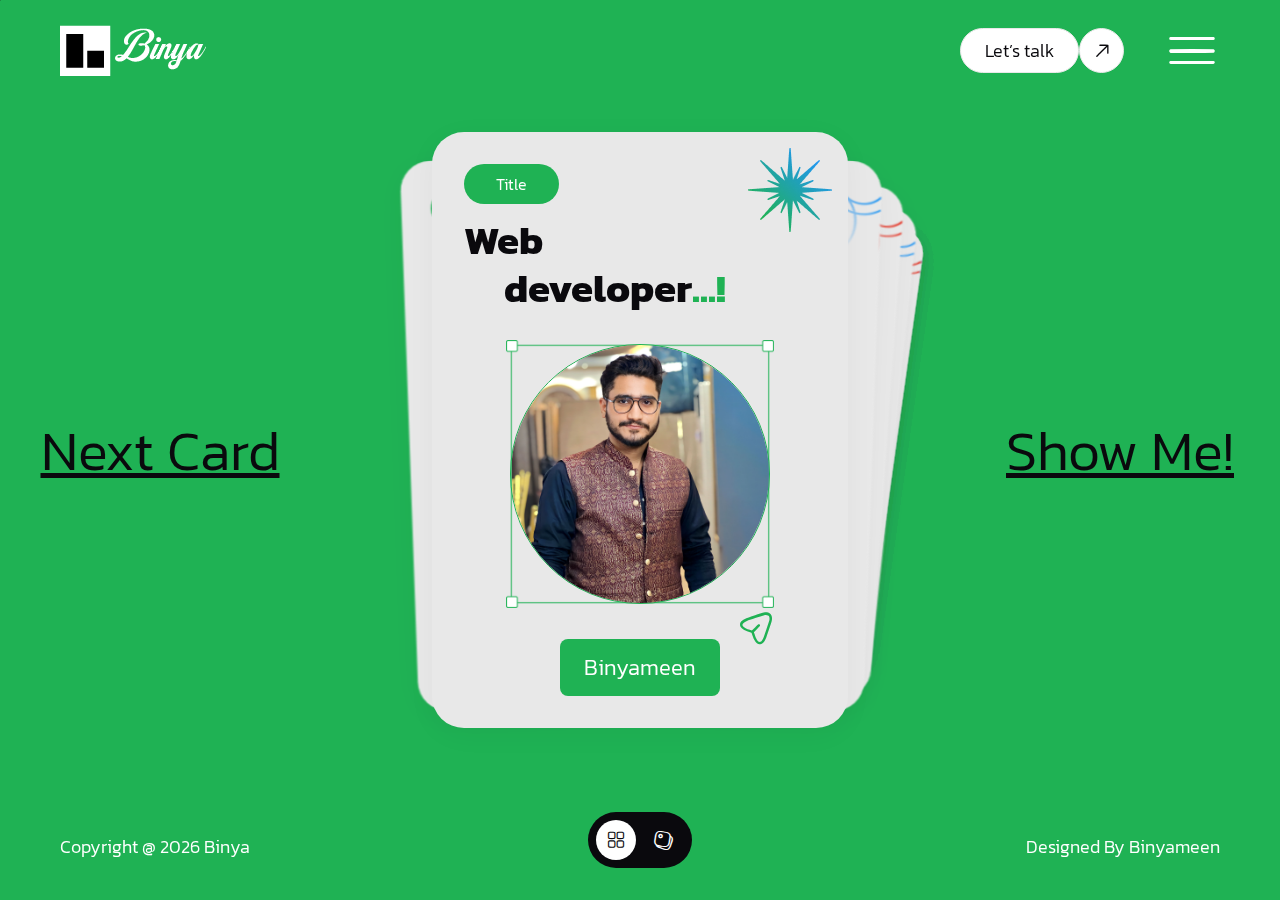
==== index.html @ 3b188447 "first commit" ====
<!DOCTYPE html>
<html lang="en">
  <!-- Mirrored from softivuspro.com/Binya/ by HTTrack Website Copier/3.x [XR&CO'2014], Mon, 11 Mar 2024 15:52:39 GMT -->
  <head>
    <!-- required meta -->
    <meta charset="UTF-8" />
    <meta http-equiv="X-UA-Compatible" content="IE=edge" />
    <meta name="viewport" content="width=device-width, initial-scale=1.0" />
    <!-- #keywords -->
    <meta name="keywords" content="boot, Bootstrap, Portfolio HTML Template" />
    <!-- #description -->
    <meta name="description" content="Portfolio HTML Template" />
    <!-- #title -->
    <title>Binya - Portfolio HTML Template</title>
    <!-- #favicon -->
    <link
      rel="shortcut icon"
      href="assets/images/fav.png"
      type="image/x-icon"
    />
    <!-- ==== css dependencies start ==== -->
    <link rel="stylesheet" href="assets/css/style.min.css" />
  </head>

  <body>
    <!-- start preloader -->
    <div id="preloader">
      <div id="loader"></div>
    </div>
    <!-- end preloader -->

    <!-- Start Custom Cursor -->
    <div class="mouse-follower">
      <span class="cursor-outline"></span>
      <span class="cursor-dot"></span>
    </div>
    <!-- End Custom Cursor -->

    <!-- header-section start -->
    <header class="header-section desktop-menu">
      <div class="container-fluid">
        <div class="main-navbar">
          <nav class="navbar-custom">
            <div
              class="d-flex nav-wrapper align-items-center justify-content-between px-3 px-md-8 px-lg-12 py-2 py-lg-4"
            >
              <div class="logo-area d-center">
                <a
                  href="index-2.html"
                  aria-label="logo"
                  class="logo-area cus-z2"
                >
                  <img src="assets/images/fav.png" alt="logo" />
                  <img src="assets/images/logo.png" alt="logo" />
                </a>
              </div>
              <div class="right-area d-flex align-items-center gap-2 gap-md-4">
                <div class="btn-area d-none d-sm-block cus-z2 px-4 px-lg-6">
                  <a
                    href="#"
                    aria-label="Contact"
                    class="collapse-nodes contact-us-btn move-btn fill talk d-center justify-content-end"
                  >
                    <span
                      class="one cus-border border b-ninth rounded-5 py-2 px-4 px-lg-6"
                      >Let’s talk</span
                    >
                    <span
                      class="two cus-border border b-ninth rounded-5 d-center"
                    >
                      <i
                        class="iconsax transition fs-five d-center"
                        data-icon-name="arrow-right"
                      ></i>
                    </span>
                  </a>
                </div>
                <div class="navbar-toggle-wrapper d-center">
                  <button
                    class="navbar-toggle-btn header-btn d-center gap-3"
                    type="button"
                  >
                    <i
                      class="iconsax transition fs-two d-center n6-color"
                      data-icon-name="hamburger-menu"
                    ></i>
                  </button>
                </div>
              </div>
            </div>
          </nav>
        </div>
      </div>
    </header>
    <!-- header-section end -->

    <!-- sidebar section start-->
    <div class="sidebar-wrapper">
      <div
        class="sidebar-menu header-section cus-border border-bottom border-2"
      >
        <div class="logo-area position-absolute top-0">
          <a href="index-2.html" class="nav-brand d-center gap-2">
            <img src="assets/images/fav.png" alt="fav" />
            <img src="assets/images/logo.png" alt="logo" />
          </a>
        </div>
        <div
          class="navbar-close-wrapper m-6 p-4 d-center before-bg-color position-absolute top-0 end-0"
        >
          <button class="d-center gap-5" type="button">
            <i
              class="iconsax transition fs-two d-center n6-color"
              data-icon-name="x"
            ></i>
          </button>
        </div>
        <div class="container main-navbar">
          <div
            class="row gy-12 gy-xl-0 py-15 align-items-center justify-content-between navbar-custom"
          >
            <div class="col-lg-6">
              <div class="mobile-menu">
                <ul class="custom-nav gap-3 gap-lg-4">
                  <li class="menu-link">
                    <a
                      href="index-2.html"
                      class="slide-vertical fs-two"
                      data-splitting
                      >Home</a
                    >
                  </li>
                  <li class="menu-item position-relative">
                    <button
                      class="position-relative pe-5 cus-z1 slide-vertical fs-two"
                      data-splitting
                    >
                      Blog
                    </button>
                    <ul class="sub-menu">
                      <li class="menu-link py-1">
                        <a
                          href="#"
                          class="slide-horizontal collapse-nodes blog-page-btn fs-two"
                          data-splitting
                          >Blog</a
                        >
                      </li>
                      <li class="menu-link py-1">
                        <a
                          href="blog-details.html"
                          class="slide-horizontal fs-two"
                          data-splitting
                          >Blog Details</a
                        >
                      </li>
                    </ul>
                  </li>
                  <li class="menu-item position-relative">
                    <button
                      class="position-relative pe-5 fw_500 cus-z1 slide-vertical fs-two"
                      data-splitting
                    >
                      Pages
                    </button>
                    <ul class="sub-menu">
                      <li class="menu-link">
                        <a
                          href="#"
                          class="slide-vertical collapse-nodes about-page-btn fs-two"
                          data-splitting
                          >About</a
                        >
                      </li>
                      <li class="menu-item py-1">
                        <button
                          class="position-relative pe-5 cus-z1 slide-vertical fs-two"
                          data-splitting
                        >
                          Project
                        </button>
                        <ul class="sub-menu">
                          <li class="menu-link py-1">
                            <a
                              href="#"
                              class="slide-horizontal collapse-nodes project-page-btn fs-two"
                              data-splitting
                              >Project</a
                            >
                          </li>
                          <li class="menu-link py-1">
                            <a
                              href="project-details.html"
                              class="slide-horizontal fs-two"
                              data-splitting
                              >Project details</a
                            >
                          </li>
                        </ul>
                      </li>
                      <li class="menu-item py-1">
                        <button
                          class="position-relative pe-5 cus-z1 slide-vertical fs-two"
                          data-splitting
                        >
                          Services
                        </button>
                        <ul class="sub-menu">
                          <li class="menu-link py-1">
                            <a
                              href="#"
                              class="slide-horizontal collapse-nodes service-page-btn fs-two"
                              data-splitting
                              >Services</a
                            >
                          </li>
                          <li class="menu-link py-1">
                            <a
                              href="services-details.html"
                              class="slide-horizontal fs-two"
                              data-splitting
                              >Services details</a
                            >
                          </li>
                        </ul>
                      </li>
                      <li class="menu-link">
                        <a
                          href="error.html"
                          class="slide-vertical fs-two"
                          data-splitting
                          >Error 404</a
                        >
                      </li>
                    </ul>
                  </li>
                  <li class="menu-link">
                    <a
                      href="#"
                      class="slide-vertical collapse-nodes contact-us-btn fs-two"
                      data-splitting
                      >Contact</a
                    >
                  </li>
                </ul>
              </div>
            </div>
            <div class="col-lg-5">
              <div class="contact-inner">
                <h2 class="mb-3 n6-color">Get In Touch</h2>
                <div class="contact-information d-grid gap-4 gap-md-7">
                  <ul class="copyright d-flex align-items-center gap-8">
                    <li class="d-grid gap-2">
                      <span class="n6-color"
                        >Copyright by
                        <a
                          href="https://themeforest.net/user/pixelaxis/portfolio"
                          ><span class="n6-color">Binyameen</span></a
                        ></span
                      >
                      <span class="fs-six n6-color"
                        ><span class="currentYear n6-color"></span>
                        Edition</span
                      >
                    </li>
                    <li class="d-grid gap-2">
                      <span class="n6-color">LOCAL TIME</span>
                      <span class="fs-six n6-color local-time"></span>
                    </li>
                  </ul>
                  <ul class="d-flex gap-4 social-area">
                    <li>
                      <a
                        href="https://www.facebook.com/muhammed.binyamin.75/"
                        aria-label="Facebook"
                        class="d-center"
                      >
                        <i class="fab fa-facebook-f"></i>
                      </a>
                    </li>
                    <li>
                      <a
                        href="https://www.instagram.com/binya_kamboh/"
                        aria-label="Instagram"
                        class="d-center"
                      >
                        <i class="fab fa-instagram"></i>
                      </a>
                    </li>
                    <li>
                      <a
                        href="https://www.linkedin.com/in/mbinyameen/"
                        aria-label="Linkedin"
                        class="d-center"
                      >
                        <i class="fab fa-linkedin-in"></i>
                      </a>
                    </li>
                    <li>
                      <a
                        href="https://twitter.com/BinyaKamboh"
                        aria-label="Twitter"
                        class="d-center"
                      >
                        <i class="fab fa-twitter"></i>
                      </a>
                    </li>
                  </ul>
                  <div class="btn-area cus-z2">
                    <a
                      href="#"
                      aria-label="Contact"
                      class="collapse-nodes contact-us-btn move-btn fill talk d-center justify-content-start"
                    >
                      <span
                        class="one cus-border border b-ninth rounded-5 py-2 px-4 px-lg-6"
                        >Let’s talk</span
                      >
                      <span
                        class="two cus-border border b-ninth rounded-5 d-center"
                      >
                        <i
                          class="iconsax transition fs-five d-center"
                          data-icon-name="arrow-right"
                        ></i>
                      </span>
                    </a>
                  </div>
                </div>
              </div>
            </div>
          </div>
        </div>
      </div>
    </div>
    <!-- sidebar section end -->

    <!-- Portfolio Section start -->
    <section class="portfolio-section d-center overflow-hidden">
      <div class="container-fluid px-0 singleTab">
        <div class="tabContents">
          <div class="tabItem active">
            <div
              class="main-slide-wrapper d-center flex-column flex-lg-row position-relative overflow-hidden cus-z1"
            >
              <div class="container pt-120 pb-20 mb-20">
                <div
                  class="row gy-8 gy-xl-0 align-items-center justify-content-center"
                >
                  <div
                    class="col-xl-5 col-lg-6 col-md-7 col-sm-9 mt-20 mt-xl-0 change-col position-relative"
                  >
                    <div class="swiper d-center card-slider">
                      <div class="swiper-wrapper">
                        <div class="swiper-slide p1-bg">
                          <div class="single-item d-center">
                            <div class="main-card d-center">
                              <div
                                class="front face box-shadow-p1 d-flex flex-column justify-content-between n7-bg-color rounded-5 p-5 p-lg-8"
                              >
                                <div class="top-area">
                                  <div class="d-center justify-content-between">
                                    <span
                                      class="fs-seven rounded-5 after-bg-color n6-color py-2 px-4 px-lg-8"
                                      >Title</span
                                    >
                                    <div
                                      class="icon-area position-absolute end-0 top-0 m-4 pe-none"
                                    >
                                      <img
                                        src="assets/images/icon/shape-1.png"
                                        class="max-un"
                                        alt="image"
                                      />
                                    </div>
                                  </div>
                                  <h3 class="title-area mt-3 d-grid">
                                    <span>Web</span>
                                    <span class="ps-10"
                                      >developer<span class="p1-color"
                                        >...!</span
                                      ></span
                                    >
                                  </h3>
                                </div>
                                <div
                                  class="profile-img-area text-center rounded-circle mt-4 mt-lg-6 mb-5 mb-lg-7 pe-none"
                                >
                                  <div
                                    class="profile-picture p-1 d-inline-block"
                                  >
                                    <img
                                      src="assets/images/profile-picture.png"
                                      class="max-un rounded-circle cus-border border"
                                      alt="image"
                                    />
                                  </div>
                                </div>
                                <div
                                  class="btn-area text-center position-relative"
                                >
                                  <i
                                    class="iconsax fs-three position-absolute p1-color"
                                    data-icon-name="send-2"
                                  ></i>
                                  <a
                                    href="#"
                                    aria-label="Name"
                                    class="box-style box-second rounded-3 d-center d-inline-flex"
                                  >
                                    <span class="fs-five">Binyameen</span>
                                  </a>
                                </div>
                              </div>
                              <div
                                class="back face n9-bg-color position-relative"
                              >
                                <div
                                  class="main-content py-20 position-relative"
                                >
                                  <button
                                    class="return flip cus-z1 position-absolute n2-bg-color d-center rounded-circle top-0 end-0 m-7"
                                    aria-label="Return Flip"
                                  >
                                    <i
                                      class="fa-solid fa-xmark n6-color fs-six"
                                    ></i>
                                  </button>
                                  <div class="row justify-content-center">
                                    <div class="col-lg-10">
                                      <div
                                        class="row gy-5 pb-120 px-5 align-items-center justify-content-between"
                                      >
                                        <div class="col-md-7">
                                          <h3 class="mb-4 mb-lg-6">
                                            <span class="d-block">Hello,</span>
                                            <span
                                              >I’m Muhammad Binyameen, an
                                              Award-Winning web developer.</span
                                            >
                                          </h3>
                                          <p class="fs-six">
                                            Since I started my career as a
                                            designer almost 4 years ago, I've
                                            worked remotely for agencies,
                                            consulted for start-ups and talented
                                            people to create logo for commercial
                                            use.
                                          </p>
                                        </div>
                                        <div
                                          class="col-md-5 d-center justify-content-center justify-content-lg-end"
                                        >
                                          <div
                                            class="profile-img profile-picture p-1 text-center pe-none"
                                          >
                                            <img
                                              src="assets/images/profile-picture.png"
                                              class="max-un rounded-circle cus-border border"
                                              alt="image"
                                            />
                                          </div>
                                        </div>
                                      </div>
                                      <div
                                        class="row g-5 content-wrapper p-4 p-sm-6 p-lg-10 rounded-5 justify-content-center justify-content-md-between"
                                      >
                                        <div
                                          class="col-xl-8 col-md-7 d-grid gap-5"
                                        >
                                          <div
                                            class="single-area rounded-4 cus-border border bg-style-one p-4 p-lg-6"
                                          >
                                            <h4 class="mb-6 mb-lg-8">
                                              Education...!
                                            </h4>
                                            <div class="row gy-6 gy-lg-0">
                                              <div class="col-lg-6">
                                                <span>2018 - 2020</span>
                                                <h5
                                                  class="mb-1 mt-2 mt-sm-3 fw-mid"
                                                >
                                                  Intermediate in Computer
                                                  science
                                                </h5>
                                                <p>
                                                  Post Graduate college sahiwal
                                                </p>
                                              </div>
                                              <div class="col-lg-6">
                                                <span>2021 - 2025</span>
                                                <h5
                                                  class="mb-1 mt-2 mt-sm-3 fw-mid"
                                                >
                                                  Bachelor Degree in Computer
                                                  science
                                                </h5>
                                                <p>
                                                  COMSATS University Islamabad
                                                </p>
                                              </div>
                                            </div>
                                          </div>
                                          <div
                                            class="row g-3 g-sm-5 content-wrapper rounded-5 justify-content-between"
                                          >
                                            <div class="col-xxl-8">
                                              <div
                                                class="single-area h-100 rounded-4 cus-border border b-third bg-style-three p-4 p-lg-6"
                                              >
                                                <h4 class="mb-4 mb-lg-6">
                                                  My Experience...!
                                                </h4>
                                                <ul
                                                  class="d-grid gap-3 gap-3 gap-lg-5"
                                                >
                                                  <li
                                                    class="d-center flex-wrap justify-content-start"
                                                  >
                                                    <span class="d-center me-1"
                                                      ><i
                                                        class="fa-solid fa-angles-right fs-seven"
                                                      ></i
                                                    ></span>
                                                    <span>2021 // Now</span>
                                                    <span
                                                      class="v-line position-relative f-width d-center px-4"
                                                    ></span>
                                                    <span>UI Designer</span>
                                                    <span
                                                      class="v-line position-relative f-width d-center px-4"
                                                    ></span>
                                                    <span>Apple</span>
                                                  </li>
                                                  <li
                                                    class="d-center flex-wrap justify-content-start"
                                                  >
                                                    <span class="d-center me-1"
                                                      ><i
                                                        class="fa-solid fa-angles-right fs-seven"
                                                      ></i
                                                    ></span>
                                                    <span>2015 // 2020</span>
                                                    <span
                                                      class="v-line position-relative f-width d-center px-4"
                                                    ></span>
                                                    <span>UI Designer</span>
                                                    <span
                                                      class="v-line position-relative f-width d-center px-4"
                                                    ></span>
                                                    <span>Apple</span>
                                                  </li>
                                                  <li
                                                    class="d-center flex-wrap justify-content-start"
                                                  >
                                                    <span class="d-center me-1"
                                                      ><i
                                                        class="fa-solid fa-angles-right fs-seven"
                                                      ></i
                                                    ></span>
                                                    <span>2021 // Now</span>
                                                    <span
                                                      class="v-line position-relative f-width d-center px-4"
                                                    ></span>
                                                    <span>UI Designer</span>
                                                    <span
                                                      class="v-line position-relative f-width d-center px-4"
                                                    ></span>
                                                    <span>Apple</span>
                                                  </li>
                                                </ul>
                                              </div>
                                            </div>
                                            <div class="col-xxl-4">
                                              <div
                                                class="single-area rounded-4 cus-border border b-fourth bg-style-four p-4 p-lg-6"
                                              >
                                                <h4 class="mb-4 mb-lg-6">
                                                  What I do
                                                </h4>
                                                <ul
                                                  class="d-grid gap-3 gap-3 gap-lg-5"
                                                >
                                                  <li
                                                    class="d-center justify-content-start"
                                                  >
                                                    <span class="d-center me-1"
                                                      ><i
                                                        class="iconsax transition fs-seven d-center n2-color"
                                                        data-icon-name="arrow-right-thick-2"
                                                      ></i
                                                    ></span>
                                                    <span>Branding</span>
                                                  </li>
                                                  <li
                                                    class="d-center justify-content-start"
                                                  >
                                                    <span class="d-center me-1"
                                                      ><i
                                                        class="iconsax transition fs-seven d-center n2-color"
                                                        data-icon-name="arrow-right-thick-2"
                                                      ></i
                                                    ></span>
                                                    <span>Illustration</span>
                                                  </li>
                                                  <li
                                                    class="d-center justify-content-start"
                                                  >
                                                    <span class="d-center me-1"
                                                      ><i
                                                        class="iconsax transition fs-seven d-center n2-color"
                                                        data-icon-name="arrow-right-thick-2"
                                                      ></i
                                                    ></span>
                                                    <span>Logo Design</span>
                                                  </li>
                                                  <li
                                                    class="d-center justify-content-start"
                                                  >
                                                    <span class="d-center me-1"
                                                      ><i
                                                        class="iconsax transition fs-seven d-center n2-color"
                                                        data-icon-name="arrow-right-thick-2"
                                                      ></i
                                                    ></span>
                                                    <span>Typography</span>
                                                  </li>
                                                </ul>
                                              </div>
                                            </div>
                                          </div>
                                          <div
                                            class="single-area overflow-hidden rounded-4 cus-border border bg-style-one p-4 p-lg-6"
                                          >
                                            <h4 class="mb-6 mb-lg-8">
                                              Skills & Tools...!
                                            </h4>
                                            <div
                                              class="col-sm-12 d-grid gap-3 gap-lg-4 payment-method"
                                            >
                                              <div class="position-relative">
                                                <div
                                                  class="items-wrapper position-absolute d-flex gap-4"
                                                >
                                                  <div
                                                    class="single-item d-center py-2 px-3 px-lg-4"
                                                  >
                                                    <span
                                                      class="fs-seven text-nowrap"
                                                      >UI Design</span
                                                    >
                                                  </div>
                                                  <div
                                                    class="single-item d-center py-2 px-3 px-lg-4"
                                                  >
                                                    <span
                                                      class="fs-seven text-nowrap"
                                                      >web Design</span
                                                    >
                                                  </div>
                                                  <div
                                                    class="single-item d-center py-2 px-3 px-lg-4"
                                                  >
                                                    <span
                                                      class="fs-seven text-nowrap"
                                                      >Workshops</span
                                                    >
                                                  </div>
                                                  <div
                                                    class="single-item d-center py-2 px-3 px-lg-4"
                                                  >
                                                    <span
                                                      class="fs-seven text-nowrap"
                                                      >Design Sprient</span
                                                    >
                                                  </div>
                                                  <div
                                                    class="single-item d-center py-2 px-3 px-lg-4"
                                                  >
                                                    <span
                                                      class="fs-seven text-nowrap"
                                                      >Design Sprient</span
                                                    >
                                                  </div>
                                                  <div
                                                    class="single-item d-center py-2 px-3 px-lg-4"
                                                  >
                                                    <span
                                                      class="fs-seven text-nowrap"
                                                      >Design</span
                                                    >
                                                  </div>
                                                  <div
                                                    class="single-item d-center py-2 px-3 px-lg-4"
                                                  >
                                                    <span
                                                      class="fs-seven text-nowrap"
                                                      >UI Design</span
                                                    >
                                                  </div>
                                                  <div
                                                    class="single-item d-center py-2 px-3 px-lg-4"
                                                  >
                                                    <span
                                                      class="fs-seven text-nowrap"
                                                      >web Design</span
                                                    >
                                                  </div>
                                                  <div
                                                    class="single-item d-center py-2 px-3 px-lg-4"
                                                  >
                                                    <span
                                                      class="fs-seven text-nowrap"
                                                      >Workshops</span
                                                    >
                                                  </div>
                                                  <div
                                                    class="single-item d-center py-2 px-3 px-lg-4"
                                                  >
                                                    <span
                                                      class="fs-seven text-nowrap"
                                                      >Design Sprient</span
                                                    >
                                                  </div>
                                                  <div
                                                    class="single-item d-center py-2 px-3 px-lg-4"
                                                  >
                                                    <span
                                                      class="fs-seven text-nowrap"
                                                      >Design Sprient</span
                                                    >
                                                  </div>
                                                  <div
                                                    class="single-item d-center py-2 px-3 px-lg-4"
                                                  >
                                                    <span
                                                      class="fs-seven text-nowrap"
                                                      >Design</span
                                                    >
                                                  </div>
                                                </div>
                                              </div>
                                              <div
                                                class="position-relative mb-15 mt-10"
                                              >
                                                <div
                                                  class="items-wrapper second position-absolute d-flex gap-4"
                                                >
                                                  <div
                                                    class="single-item cus-border border b-fifth d-center"
                                                  >
                                                    <div
                                                      class="img-area d-center"
                                                    >
                                                      <img
                                                        src="assets/images/icon/photoshop.png"
                                                        alt="Image"
                                                      />
                                                    </div>
                                                  </div>
                                                  <div
                                                    class="single-item cus-border border b-fifth d-center"
                                                  >
                                                    <div
                                                      class="img-area d-center"
                                                    >
                                                      <img
                                                        src="assets/images/icon/illustrator.png"
                                                        alt="Image"
                                                      />
                                                    </div>
                                                  </div>
                                                  <div
                                                    class="single-item cus-border border b-fifth d-center"
                                                  >
                                                    <div
                                                      class="img-area d-center"
                                                    >
                                                      <img
                                                        src="assets/images/icon/xd.png"
                                                        alt="Image"
                                                      />
                                                    </div>
                                                  </div>
                                                  <div
                                                    class="single-item cus-border border b-fifth d-center"
                                                  >
                                                    <div
                                                      class="img-area d-center"
                                                    >
                                                      <img
                                                        src="assets/images/icon/figma.png"
                                                        alt="Image"
                                                      />
                                                    </div>
                                                  </div>
                                                  <div
                                                    class="single-item cus-border border b-fifth d-center"
                                                  >
                                                    <div
                                                      class="img-area d-center"
                                                    >
                                                      <img
                                                        src="assets/images/icon/framer.png"
                                                        alt="Image"
                                                      />
                                                    </div>
                                                  </div>
                                                  <div
                                                    class="single-item cus-border border b-fifth d-center"
                                                  >
                                                    <div
                                                      class="img-area d-center"
                                                    >
                                                      <img
                                                        src="assets/images/icon/webflow.png"
                                                        alt="Image"
                                                      />
                                                    </div>
                                                  </div>
                                                  <div
                                                    class="single-item cus-border border b-fifth d-center"
                                                  >
                                                    <div
                                                      class="img-area d-center"
                                                    >
                                                      <img
                                                        src="assets/images/icon/notion.png"
                                                        alt="Image"
                                                      />
                                                    </div>
                                                  </div>
                                                  <div
                                                    class="single-item cus-border border b-fifth d-center"
                                                  >
                                                    <div
                                                      class="img-area d-center"
                                                    >
                                                      <img
                                                        src="assets/images/icon/photoshop.png"
                                                        alt="Image"
                                                      />
                                                    </div>
                                                  </div>
                                                  <div
                                                    class="single-item cus-border border b-fifth d-center"
                                                  >
                                                    <div
                                                      class="img-area d-center"
                                                    >
                                                      <img
                                                        src="assets/images/icon/illustrator.png"
                                                        alt="Image"
                                                      />
                                                    </div>
                                                  </div>
                                                  <div
                                                    class="single-item cus-border border b-fifth d-center"
                                                  >
                                                    <div
                                                      class="img-area d-center"
                                                    >
                                                      <img
                                                        src="assets/images/icon/xd.png"
                                                        alt="Image"
                                                      />
                                                    </div>
                                                  </div>
                                                  <div
                                                    class="single-item cus-border border b-fifth d-center"
                                                  >
                                                    <div
                                                      class="img-area d-center"
                                                    >
                                                      <img
                                                        src="assets/images/icon/figma.png"
                                                        alt="Image"
                                                      />
                                                    </div>
                                                  </div>
                                                  <div
                                                    class="single-item cus-border border b-fifth d-center"
                                                  >
                                                    <div
                                                      class="img-area d-center"
                                                    >
                                                      <img
                                                        src="assets/images/icon/framer.png"
                                                        alt="Image"
                                                      />
                                                    </div>
                                                  </div>
                                                  <div
                                                    class="single-item cus-border border b-fifth d-center"
                                                  >
                                                    <div
                                                      class="img-area d-center"
                                                    >
                                                      <img
                                                        src="assets/images/icon/webflow.png"
                                                        alt="Image"
                                                      />
                                                    </div>
                                                  </div>
                                                  <div
                                                    class="single-item cus-border border b-fifth d-center"
                                                  >
                                                    <div
                                                      class="img-area d-center"
                                                    >
                                                      <img
                                                        src="assets/images/icon/notion.png"
                                                        alt="Image"
                                                      />
                                                    </div>
                                                  </div>
                                                </div>
                                              </div>
                                              <div
                                                class="position-relative mb-12"
                                              >
                                                <div
                                                  class="items-wrapper position-absolute d-flex gap-4"
                                                >
                                                  <div
                                                    class="single-item d-center py-2 px-3 px-lg-4"
                                                  >
                                                    <span
                                                      class="fs-seven text-nowrap"
                                                      >User Testing</span
                                                    >
                                                  </div>
                                                  <div
                                                    class="single-item d-center py-2 px-3 px-lg-4"
                                                  >
                                                    <span
                                                      class="fs-seven text-nowrap"
                                                      >Usability Testing</span
                                                    >
                                                  </div>
                                                  <div
                                                    class="single-item d-center py-2 px-3 px-lg-4"
                                                  >
                                                    <span
                                                      class="fs-seven text-nowrap"
                                                      >Leadership</span
                                                    >
                                                  </div>
                                                  <div
                                                    class="single-item d-center py-2 px-3 px-lg-4"
                                                  >
                                                    <span
                                                      class="fs-seven text-nowrap"
                                                      >Coding</span
                                                    >
                                                  </div>
                                                  <div
                                                    class="single-item d-center py-2 px-3 px-lg-4"
                                                  >
                                                    <span
                                                      class="fs-seven text-nowrap"
                                                      >Web Design</span
                                                    >
                                                  </div>
                                                  <div
                                                    class="single-item d-center py-2 px-3 px-lg-4"
                                                  >
                                                    <span
                                                      class="fs-seven text-nowrap"
                                                      >UX Research</span
                                                    >
                                                  </div>
                                                  <div
                                                    class="single-item d-center py-2 px-3 px-lg-4"
                                                  >
                                                    <span
                                                      class="fs-seven text-nowrap"
                                                      >User Testing</span
                                                    >
                                                  </div>
                                                  <div
                                                    class="single-item d-center py-2 px-3 px-lg-4"
                                                  >
                                                    <span
                                                      class="fs-seven text-nowrap"
                                                      >Usability Testing</span
                                                    >
                                                  </div>
                                                  <div
                                                    class="single-item d-center py-2 px-3 px-lg-4"
                                                  >
                                                    <span
                                                      class="fs-seven text-nowrap"
                                                      >Leadership</span
                                                    >
                                                  </div>
                                                  <div
                                                    class="single-item d-center py-2 px-3 px-lg-4"
                                                  >
                                                    <span
                                                      class="fs-seven text-nowrap"
                                                      >Coding</span
                                                    >
                                                  </div>
                                                  <div
                                                    class="single-item d-center py-2 px-3 px-lg-4"
                                                  >
                                                    <span
                                                      class="fs-seven text-nowrap"
                                                      >Web Design</span
                                                    >
                                                  </div>
                                                  <div
                                                    class="single-item d-center py-2 px-3 px-lg-4"
                                                  >
                                                    <span
                                                      class="fs-seven text-nowrap"
                                                      >UX Research</span
                                                    >
                                                  </div>
                                                </div>
                                              </div>
                                            </div>
                                          </div>
                                        </div>
                                        <div
                                          class="col-xl-4 col-md-5 col-sm-8 d-grid gap-5"
                                        >
                                          <div
                                            class="single-area d-center flex-column position-relative rounded-4 cus-border border b-second bg-style-two p-4 p-lg-6 text-center"
                                          >
                                            <div
                                              class="icon-areas position-absolute end-0 top-0 pe-none"
                                            >
                                              <img
                                                src="assets/images/icon/shape-3.png"
                                                class="max-un"
                                                alt="image"
                                              />
                                            </div>
                                            <div class="counters d-inline-flex">
                                              <span
                                                class="odometer display-three mb-3"
                                                data-odometer-final="04"
                                                >0</span
                                              >
                                            </div>
                                            <p>YEARS EXPERIENCE</p>
                                          </div>
                                          <div
                                            class="single-area d-center flex-column position-relative rounded-4 cus-border border b-sixth bg-style-five p-4 p-lg-6 text-center"
                                          >
                                            <div
                                              class="icon-areas position-absolute end-0 top-0 pe-none"
                                            >
                                              <img
                                                src="assets/images/icon/shape-4.png"
                                                class="max-un"
                                                alt="image"
                                              />
                                            </div>
                                            <div class="counters d-inline-flex">
                                              <span class="display-three symbol"
                                                >+</span
                                              >
                                              <span
                                                class="odometer display-three mb-3"
                                                data-odometer-final="225"
                                                >0</span
                                              >
                                            </div>
                                            <p>TOTAL PROJECTS</p>
                                          </div>
                                          <div
                                            class="single-area d-center flex-column position-relative rounded-4 cus-border border b-third bg-style-three p-4 p-lg-6 text-center"
                                          >
                                            <div
                                              class="icon-areas position-absolute end-0 top-0 pe-none"
                                            >
                                              <img
                                                src="assets/images/icon/shape-3.png"
                                                class="max-un"
                                                alt="image"
                                              />
                                            </div>
                                            <div class="counters d-inline-flex">
                                              <span class="display-three symbol"
                                                >+</span
                                              >
                                              <span
                                                class="odometer display-three mb-3"
                                                data-odometer-final="90"
                                                >0</span
                                              >
                                            </div>
                                            <p>CLIENT’S WORLDWIDE</p>
                                          </div>
                                          <div
                                            class="single-area d-center flex-column position-relative rounded-4 cus-border border b-fourth bg-style-four p-4 p-lg-6 text-center"
                                          >
                                            <div
                                              class="btn-area text-center w-100 d-center gap-4 justify-content-between"
                                            >
                                              <span class="fs-five"
                                                >GET IN TOUCH</span
                                              >
                                              <a
                                                href="#"
                                                aria-label="Arrow Icon"
                                                class="collapse-nodes contact-us-btn cmn-btn second transition d-center justify-content-end"
                                              >
                                                <span
                                                  class="icon-btn transition position-relative d-center"
                                                >
                                                  <i
                                                    class="iconsax transition fs-four d-center n2-color"
                                                    data-icon-name="arrow-right"
                                                  ></i>
                                                </span>
                                              </a>
                                            </div>
                                          </div>
                                        </div>
                                      </div>
                                    </div>
                                  </div>
                                </div>
                              </div>
                            </div>
                          </div>
                        </div>
                        <div class="swiper-slide s4-bg">
                          <div class="single-item d-center">
                            <div class="main-card d-center">
                              <div
                                class="front face box-shadow-p1 about-page d-flex flex-column justify-content-between n7-bg-color rounded-5 p-5 p-lg-8"
                              >
                                <div class="top-area">
                                  <div class="d-center justify-content-between">
                                    <span
                                      class="fs-seven rounded-5 after-bg-color n6-color py-2 px-4 px-lg-8"
                                      >Credentials</span
                                    >
                                    <div
                                      class="icon-areas position-absolute end-0 top-0 pe-none"
                                    >
                                      <img
                                        src="assets/images/icon/shape-2.png"
                                        class="max-un"
                                        alt="image"
                                      />
                                    </div>
                                  </div>
                                  <h3 class="title-area mt-3 d-grid">
                                    <span>More</span>
                                    <span class="ps-10"
                                      >About Me<span class="s4-color"
                                        >...!</span
                                      ></span
                                    >
                                  </h3>
                                </div>
                                <div
                                  class="illus-area illus-1 position-relative d-center text-center py-4 rounded-circle pe-none"
                                >
                                  <div class="illus-wrapper d-center">
                                    <img
                                      src="assets/images/illus-1.png"
                                      class="cus-z1"
                                      alt="image"
                                    />
                                  </div>
                                  <span
                                    class="ani-one cus-z1 position-absolute bottom-0 end-50"
                                  ></span>
                                  <span
                                    class="ani-two cus-z-1 top-0 position-absolute"
                                  ></span>
                                  <span
                                    class="ani-three cus-z1 position-absolute"
                                  ></span>
                                  <div
                                    class="profile-img-area profile-picture p-1 second cus-z1 position-absolute pe-none"
                                  >
                                    <img
                                      src="assets/images/profile-picture.png"
                                      class="max-un rounded-circle mb-7"
                                      alt="image"
                                    />
                                  </div>
                                </div>
                                <div
                                  class="btn-area text-center d-center justify-content-between"
                                >
                                  <span class="fs-five">Biography</span>
                                  <a
                                    href="#"
                                    aria-label="Icon Arrow"
                                    class="cmn-btn transition d-center justify-content-end"
                                  >
                                    <span
                                      class="icon-btn transition position-relative d-center"
                                    >
                                      <i
                                        class="iconsax transition fs-four d-center n2-color"
                                        data-icon-name="arrow-right"
                                      ></i>
                                    </span>
                                  </a>
                                </div>
                              </div>
                              <div
                                class="back face n9-bg-color position-relative"
                              >
                                <div
                                  class="main-content py-20 position-relative"
                                >
                                  <button
                                    class="return flip cus-z1 position-absolute n2-bg-color d-center rounded-circle top-0 end-0 m-7"
                                    aria-label="Return Flip"
                                  >
                                    <i
                                      class="fa-solid fa-xmark n6-color fs-six"
                                    ></i>
                                  </button>
                                  <div class="row justify-content-center">
                                    <div class="col-lg-10">
                                      <div
                                        class="row gy-5 pb-120 px-5 align-items-center justify-content-between"
                                      >
                                        <div class="col-md-7">
                                          <h3 class="mb-4 mb-lg-6">
                                            <span class="d-block">Hello,</span>
                                            <span
                                              >I’m Muhammad Binyameen, an
                                              Award-Winning web developer.</span
                                            >
                                          </h3>
                                          <p class="fs-six">
                                            Since I started my career as a
                                            designer almost 12 years ago, I've
                                            worked remotely for agencies,
                                            consulted for start-ups and talented
                                            people to create digital products
                                            for commercial and consumer use.
                                          </p>
                                        </div>
                                        <div
                                          class="col-md-5 d-center justify-content-center justify-content-lg-end"
                                        >
                                          <div class="">
                                            <img
                                              src="assets/images/profile-picture.png"
                                              class="max-un rounded-circle cus-border border"
                                              alt="image"
                                            />
                                          </div>
                                        </div>
                                      </div>
                                      <div
                                        class="row g-5 content-wrapper p-4 p-sm-6 p-lg-10 rounded-5 justify-content-center justify-content-md-between"
                                      >
                                        <div
                                          class="col-xl-8 col-md-7 d-grid gap-5"
                                        >
                                          <div
                                            class="single-area rounded-4 cus-border border bg-style-one p-4 p-lg-6"
                                          >
                                            <h4 class="mb-6 mb-lg-8">
                                              Education...!
                                            </h4>
                                            <div class="row gy-6 gy-lg-0">
                                              <div class="col-lg-6">
                                                <span>2018 - 2020</span>
                                                <h5
                                                  class="mb-1 mt-2 mt-sm-3 fw-mid"
                                                >
                                                  Bachelor Degree in Arts
                                                </h5>
                                                <p>University of California</p>
                                              </div>
                                              <div class="col-lg-6">
                                                <span>2021 - 2025</span>
                                                <h5
                                                  class="mb-1 mt-2 mt-sm-3 fw-mid"
                                                >
                                                  Master Degree in Designing
                                                </h5>
                                                <p>University of California</p>
                                              </div>
                                            </div>
                                          </div>
                                          <div
                                            class="row g-3 g-sm-5 content-wrapper rounded-5 justify-content-between"
                                          >
                                            <div class="col-xxl-8">
                                              <div
                                                class="single-area h-100 rounded-4 cus-border border b-third bg-style-three p-4 p-lg-6"
                                              >
                                                <h4 class="mb-4 mb-lg-6">
                                                  My Experience...!
                                                </h4>
                                                <ul
                                                  class="d-grid gap-3 gap-3 gap-lg-5"
                                                >
                                                  <li
                                                    class="d-center flex-wrap justify-content-start"
                                                  >
                                                    <span class="d-center me-1"
                                                      ><i
                                                        class="fa-solid fa-angles-right fs-seven"
                                                      ></i
                                                    ></span>
                                                    <span>2021 // Now</span>
                                                    <span
                                                      class="v-line position-relative f-width d-center px-4"
                                                    ></span>
                                                    <span>UI Designer</span>
                                                    <span
                                                      class="v-line position-relative f-width d-center px-4"
                                                    ></span>
                                                    <span>Apple</span>
                                                  </li>
                                                  <li
                                                    class="d-center flex-wrap justify-content-start"
                                                  >
                                                    <span class="d-center me-1"
                                                      ><i
                                                        class="fa-solid fa-angles-right fs-seven"
                                                      ></i
                                                    ></span>
                                                    <span>2015 // 2020</span>
                                                    <span
                                                      class="v-line position-relative f-width d-center px-4"
                                                    ></span>
                                                    <span>UI Designer</span>
                                                    <span
                                                      class="v-line position-relative f-width d-center px-4"
                                                    ></span>
                                                    <span>Apple</span>
                                                  </li>
                                                  <li
                                                    class="d-center flex-wrap justify-content-start"
                                                  >
                                                    <span class="d-center me-1"
                                                      ><i
                                                        class="fa-solid fa-angles-right fs-seven"
                                                      ></i
                                                    ></span>
                                                    <span>2021 // Now</span>
                                                    <span
                                                      class="v-line position-relative f-width d-center px-4"
                                                    ></span>
                                                    <span>UI Designer</span>
                                                    <span
                                                      class="v-line position-relative f-width d-center px-4"
                                                    ></span>
                                                    <span>Apple</span>
                                                  </li>
                                                </ul>
                                              </div>
                                            </div>
                                            <div class="col-xxl-4">
                                              <div
                                                class="single-area rounded-4 cus-border border b-fourth bg-style-four p-4 p-lg-6"
                                              >
                                                <h4 class="mb-4 mb-lg-6">
                                                  What I do
                                                </h4>
                                                <ul
                                                  class="d-grid gap-3 gap-3 gap-lg-5"
                                                >
                                                  <li
                                                    class="d-center justify-content-start"
                                                  >
                                                    <span class="d-center me-1"
                                                      ><i
                                                        class="iconsax transition fs-seven d-center n2-color"
                                                        data-icon-name="arrow-right-thick-2"
                                                      ></i
                                                    ></span>
                                                    <span>Branding</span>
                                                  </li>
                                                  <li
                                                    class="d-center justify-content-start"
                                                  >
                                                    <span class="d-center me-1"
                                                      ><i
                                                        class="iconsax transition fs-seven d-center n2-color"
                                                        data-icon-name="arrow-right-thick-2"
                                                      ></i
                                                    ></span>
                                                    <span>Illustration</span>
                                                  </li>
                                                  <li
                                                    class="d-center justify-content-start"
                                                  >
                                                    <span class="d-center me-1"
                                                      ><i
                                                        class="iconsax transition fs-seven d-center n2-color"
                                                        data-icon-name="arrow-right-thick-2"
                                                      ></i
                                                    ></span>
                                                    <span>Logo Design</span>
                                                  </li>
                                                  <li
                                                    class="d-center justify-content-start"
                                                  >
                                                    <span class="d-center me-1"
                                                      ><i
                                                        class="iconsax transition fs-seven d-center n2-color"
                                                        data-icon-name="arrow-right-thick-2"
                                                      ></i
                                                    ></span>
                                                    <span>Typography</span>
                                                  </li>
                                                </ul>
                                              </div>
                                            </div>
                                          </div>
                                          <div
                                            class="single-area overflow-hidden rounded-4 cus-border border bg-style-one p-4 p-lg-6"
                                          >
                                            <h4 class="mb-6 mb-lg-8">
                                              Skills & Tools...!
                                            </h4>
                                            <div
                                              class="col-sm-12 d-grid gap-3 gap-lg-4 payment-method"
                                            >
                                              <div class="position-relative">
                                                <div
                                                  class="items-wrapper position-absolute d-flex gap-4"
                                                >
                                                  <div
                                                    class="single-item d-center py-2 px-3 px-lg-4"
                                                  >
                                                    <span
                                                      class="fs-seven text-nowrap"
                                                      >UI Design</span
                                                    >
                                                  </div>
                                                  <div
                                                    class="single-item d-center py-2 px-3 px-lg-4"
                                                  >
                                                    <span
                                                      class="fs-seven text-nowrap"
                                                      >web Design</span
                                                    >
                                                  </div>
                                                  <div
                                                    class="single-item d-center py-2 px-3 px-lg-4"
                                                  >
                                                    <span
                                                      class="fs-seven text-nowrap"
                                                      >Workshops</span
                                                    >
                                                  </div>
                                                  <div
                                                    class="single-item d-center py-2 px-3 px-lg-4"
                                                  >
                                                    <span
                                                      class="fs-seven text-nowrap"
                                                      >Design Sprient</span
                                                    >
                                                  </div>
                                                  <div
                                                    class="single-item d-center py-2 px-3 px-lg-4"
                                                  >
                                                    <span
                                                      class="fs-seven text-nowrap"
                                                      >Design Sprient</span
                                                    >
                                                  </div>
                                                  <div
                                                    class="single-item d-center py-2 px-3 px-lg-4"
                                                  >
                                                    <span
                                                      class="fs-seven text-nowrap"
                                                      >Design</span
                                                    >
                                                  </div>
                                                  <div
                                                    class="single-item d-center py-2 px-3 px-lg-4"
                                                  >
                                                    <span
                                                      class="fs-seven text-nowrap"
                                                      >UI Design</span
                                                    >
                                                  </div>
                                                  <div
                                                    class="single-item d-center py-2 px-3 px-lg-4"
                                                  >
                                                    <span
                                                      class="fs-seven text-nowrap"
                                                      >web Design</span
                                                    >
                                                  </div>
                                                  <div
                                                    class="single-item d-center py-2 px-3 px-lg-4"
                                                  >
                                                    <span
                                                      class="fs-seven text-nowrap"
                                                      >Workshops</span
                                                    >
                                                  </div>
                                                  <div
                                                    class="single-item d-center py-2 px-3 px-lg-4"
                                                  >
                                                    <span
                                                      class="fs-seven text-nowrap"
                                                      >Design Sprient</span
                                                    >
                                                  </div>
                                                  <div
                                                    class="single-item d-center py-2 px-3 px-lg-4"
                                                  >
                                                    <span
                                                      class="fs-seven text-nowrap"
                                                      >Design Sprient</span
                                                    >
                                                  </div>
                                                  <div
                                                    class="single-item d-center py-2 px-3 px-lg-4"
                                                  >
                                                    <span
                                                      class="fs-seven text-nowrap"
                                                      >Design</span
                                                    >
                                                  </div>
                                                </div>
                                              </div>
                                              <div
                                                class="position-relative mb-15 mt-10"
                                              >
                                                <div
                                                  class="items-wrapper second position-absolute d-flex gap-4"
                                                >
                                                  <div
                                                    class="single-item cus-border border b-fifth d-center"
                                                  >
                                                    <div
                                                      class="img-area d-center"
                                                    >
                                                      <img
                                                        src="assets/images/icon/photoshop.png"
                                                        alt="Image"
                                                      />
                                                    </div>
                                                  </div>
                                                  <div
                                                    class="single-item cus-border border b-fifth d-center"
                                                  >
                                                    <div
                                                      class="img-area d-center"
                                                    >
                                                      <img
                                                        src="assets/images/icon/illustrator.png"
                                                        alt="Image"
                                                      />
                                                    </div>
                                                  </div>
                                                  <div
                                                    class="single-item cus-border border b-fifth d-center"
                                                  >
                                                    <div
                                                      class="img-area d-center"
                                                    >
                                                      <img
                                                        src="assets/images/icon/xd.png"
                                                        alt="Image"
                                                      />
                                                    </div>
                                                  </div>
                                                  <div
                                                    class="single-item cus-border border b-fifth d-center"
                                                  >
                                                    <div
                                                      class="img-area d-center"
                                                    >
                                                      <img
                                                        src="assets/images/icon/figma.png"
                                                        alt="Image"
                                                      />
                                                    </div>
                                                  </div>
                                                  <div
                                                    class="single-item cus-border border b-fifth d-center"
                                                  >
                                                    <div
                                                      class="img-area d-center"
                                                    >
                                                      <img
                                                        src="assets/images/icon/framer.png"
                                                        alt="Image"
                                                      />
                                                    </div>
                                                  </div>
                                                  <div
                                                    class="single-item cus-border border b-fifth d-center"
                                                  >
                                                    <div
                                                      class="img-area d-center"
                                                    >
                                                      <img
                                                        src="assets/images/icon/webflow.png"
                                                        alt="Image"
                                                      />
                                                    </div>
                                                  </div>
                                                  <div
                                                    class="single-item cus-border border b-fifth d-center"
                                                  >
                                                    <div
                                                      class="img-area d-center"
                                                    >
                                                      <img
                                                        src="assets/images/icon/notion.png"
                                                        alt="Image"
                                                      />
                                                    </div>
                                                  </div>
                                                  <div
                                                    class="single-item cus-border border b-fifth d-center"
                                                  >
                                                    <div
                                                      class="img-area d-center"
                                                    >
                                                      <img
                                                        src="assets/images/icon/photoshop.png"
                                                        alt="Image"
                                                      />
                                                    </div>
                                                  </div>
                                                  <div
                                                    class="single-item cus-border border b-fifth d-center"
                                                  >
                                                    <div
                                                      class="img-area d-center"
                                                    >
                                                      <img
                                                        src="assets/images/icon/illustrator.png"
                                                        alt="Image"
                                                      />
                                                    </div>
                                                  </div>
                                                  <div
                                                    class="single-item cus-border border b-fifth d-center"
                                                  >
                                                    <div
                                                      class="img-area d-center"
                                                    >
                                                      <img
                                                        src="assets/images/icon/xd.png"
                                                        alt="Image"
                                                      />
                                                    </div>
                                                  </div>
                                                  <div
                                                    class="single-item cus-border border b-fifth d-center"
                                                  >
                                                    <div
                                                      class="img-area d-center"
                                                    >
                                                      <img
                                                        src="assets/images/icon/figma.png"
                                                        alt="Image"
                                                      />
                                                    </div>
                                                  </div>
                                                  <div
                                                    class="single-item cus-border border b-fifth d-center"
                                                  >
                                                    <div
                                                      class="img-area d-center"
                                                    >
                                                      <img
                                                        src="assets/images/icon/framer.png"
                                                        alt="Image"
                                                      />
                                                    </div>
                                                  </div>
                                                  <div
                                                    class="single-item cus-border border b-fifth d-center"
                                                  >
                                                    <div
                                                      class="img-area d-center"
                                                    >
                                                      <img
                                                        src="assets/images/icon/webflow.png"
                                                        alt="Image"
                                                      />
                                                    </div>
                                                  </div>
                                                  <div
                                                    class="single-item cus-border border b-fifth d-center"
                                                  >
                                                    <div
                                                      class="img-area d-center"
                                                    >
                                                      <img
                                                        src="assets/images/icon/notion.png"
                                                        alt="Image"
                                                      />
                                                    </div>
                                                  </div>
                                                </div>
                                              </div>
                                              <div
                                                class="position-relative mb-12"
                                              >
                                                <div
                                                  class="items-wrapper position-absolute d-flex gap-4"
                                                >
                                                  <div
                                                    class="single-item d-center py-2 px-3 px-lg-4"
                                                  >
                                                    <span
                                                      class="fs-seven text-nowrap"
                                                      >User Testing</span
                                                    >
                                                  </div>
                                                  <div
                                                    class="single-item d-center py-2 px-3 px-lg-4"
                                                  >
                                                    <span
                                                      class="fs-seven text-nowrap"
                                                      >Usability Testing</span
                                                    >
                                                  </div>
                                                  <div
                                                    class="single-item d-center py-2 px-3 px-lg-4"
                                                  >
                                                    <span
                                                      class="fs-seven text-nowrap"
                                                      >Leadership</span
                                                    >
                                                  </div>
                                                  <div
                                                    class="single-item d-center py-2 px-3 px-lg-4"
                                                  >
                                                    <span
                                                      class="fs-seven text-nowrap"
                                                      >Coding</span
                                                    >
                                                  </div>
                                                  <div
                                                    class="single-item d-center py-2 px-3 px-lg-4"
                                                  >
                                                    <span
                                                      class="fs-seven text-nowrap"
                                                      >Web Design</span
                                                    >
                                                  </div>
                                                  <div
                                                    class="single-item d-center py-2 px-3 px-lg-4"
                                                  >
                                                    <span
                                                      class="fs-seven text-nowrap"
                                                      >UX Research</span
                                                    >
                                                  </div>
                                                  <div
                                                    class="single-item d-center py-2 px-3 px-lg-4"
                                                  >
                                                    <span
                                                      class="fs-seven text-nowrap"
                                                      >User Testing</span
                                                    >
                                                  </div>
                                                  <div
                                                    class="single-item d-center py-2 px-3 px-lg-4"
                                                  >
                                                    <span
                                                      class="fs-seven text-nowrap"
                                                      >Usability Testing</span
                                                    >
                                                  </div>
                                                  <div
                                                    class="single-item d-center py-2 px-3 px-lg-4"
                                                  >
                                                    <span
                                                      class="fs-seven text-nowrap"
                                                      >Leadership</span
                                                    >
                                                  </div>
                                                  <div
                                                    class="single-item d-center py-2 px-3 px-lg-4"
                                                  >
                                                    <span
                                                      class="fs-seven text-nowrap"
                                                      >Coding</span
                                                    >
                                                  </div>
                                                  <div
                                                    class="single-item d-center py-2 px-3 px-lg-4"
                                                  >
                                                    <span
                                                      class="fs-seven text-nowrap"
                                                      >Web Design</span
                                                    >
                                                  </div>
                                                  <div
                                                    class="single-item d-center py-2 px-3 px-lg-4"
                                                  >
                                                    <span
                                                      class="fs-seven text-nowrap"
                                                      >UX Research</span
                                                    >
                                                  </div>
                                                </div>
                                              </div>
                                            </div>
                                          </div>
                                        </div>
                                        <div
                                          class="col-xl-4 col-md-5 col-sm-8 d-grid gap-5"
                                        >
                                          <div
                                            class="single-area d-center flex-column position-relative rounded-4 cus-border border b-second bg-style-two p-4 p-lg-6 text-center"
                                          >
                                            <div
                                              class="icon-areas position-absolute end-0 top-0 pe-none"
                                            >
                                              <img
                                                src="assets/images/icon/shape-3.png"
                                                class="max-un"
                                                alt="image"
                                              />
                                            </div>
                                            <div class="counters d-inline-flex">
                                              <span
                                                class="odometer display-three mb-3"
                                                data-odometer-final="04"
                                                >0</span
                                              >
                                            </div>
                                            <p>YEARS EXPERIENCE</p>
                                          </div>
                                          <div
                                            class="single-area d-center flex-column position-relative rounded-4 cus-border border b-sixth bg-style-five p-4 p-lg-6 text-center"
                                          >
                                            <div
                                              class="icon-areas position-absolute end-0 top-0 pe-none"
                                            >
                                              <img
                                                src="assets/images/icon/shape-4.png"
                                                class="max-un"
                                                alt="image"
                                              />
                                            </div>
                                            <div class="counters d-inline-flex">
                                              <span class="display-three symbol"
                                                >+</span
                                              >
                                              <span
                                                class="odometer display-three mb-3"
                                                data-odometer-final="225"
                                                >0</span
                                              >
                                            </div>
                                            <p>TOTAL PROJECTS</p>
                                          </div>
                                          <div
                                            class="single-area d-center flex-column position-relative rounded-4 cus-border border b-third bg-style-three p-4 p-lg-6 text-center"
                                          >
                                            <div
                                              class="icon-areas position-absolute end-0 top-0 pe-none"
                                            >
                                              <img
                                                src="assets/images/icon/shape-3.png"
                                                class="max-un"
                                                alt="image"
                                              />
                                            </div>
                                            <div class="counters d-inline-flex">
                                              <span class="display-three symbol"
                                                >+</span
                                              >
                                              <span
                                                class="odometer display-three mb-3"
                                                data-odometer-final="90"
                                                >0</span
                                              >
                                            </div>
                                            <p>CLIENT’S WORLDWIDE</p>
                                          </div>
                                          <div
                                            class="single-area d-center flex-column position-relative rounded-4 cus-border border b-fourth bg-style-four p-4 p-lg-6 text-center"
                                          >
                                            <div
                                              class="btn-area text-center w-100 d-center gap-4 justify-content-between"
                                            >
                                              <span class="fs-five"
                                                >GET IN TOUCH</span
                                              >
                                              <a
                                                href="#"
                                                aria-label="Icon Arrow"
                                                class="collapse-nodes contact-us-btn cmn-btn second transition d-center justify-content-end"
                                              >
                                                <span
                                                  class="icon-btn transition position-relative d-center"
                                                >
                                                  <i
                                                    class="iconsax transition fs-four d-center n2-color"
                                                    data-icon-name="arrow-right"
                                                  ></i>
                                                </span>
                                              </a>
                                            </div>
                                          </div>
                                        </div>
                                      </div>
                                    </div>
                                  </div>
                                </div>
                              </div>
                            </div>
                          </div>
                        </div>
                        <div class="swiper-slide s1-bg">
                          <div class="single-item d-center">
                            <div class="main-card d-center">
                              <div
                                class="front face box-shadow-p1 blog-page d-flex flex-column justify-content-between n7-bg-color rounded-5 p-5 p-lg-8"
                              >
                                <div class="top-area">
                                  <div class="d-center justify-content-between">
                                    <span
                                      class="fs-seven rounded-5 after-bg-color n6-color py-2 px-4 px-lg-8"
                                      >Articles</span
                                    >
                                    <div
                                      class="icon-areas position-absolute end-0 top-0 pe-none"
                                    >
                                      <img
                                        src="assets/images/icon/shape-3.png"
                                        class="max-un"
                                        alt="image"
                                      />
                                    </div>
                                  </div>
                                  <h3 class="title-area mt-3 d-grid">
                                    <span>Articles &</span>
                                    <span class="ps-10"
                                      >Publications<span class="s2-color"
                                        >...!</span
                                      ></span
                                    >
                                  </h3>
                                </div>
                                <div
                                  class="illus-area illus-2 position-relative d-center text-center py-4 rounded-circle pe-none"
                                >
                                  <div class="illus-wrapper d-center">
                                    <img
                                      src="assets/images/illus-2.png"
                                      class="cus-z1"
                                      alt="image"
                                    />
                                  </div>
                                  <span
                                    class="ani-two second cus-z-1 position-absolute"
                                  ></span>
                                </div>
                                <div
                                  class="btn-area text-center d-center justify-content-between"
                                >
                                  <span class="fs-five">All Blog</span>
                                  <a
                                    href="#"
                                    aria-label="Icon Arrow"
                                    class="cmn-btn transition d-center justify-content-end"
                                  >
                                    <span
                                      class="icon-btn transition position-relative d-center"
                                    >
                                      <i
                                        class="iconsax transition fs-four d-center n2-color"
                                        data-icon-name="arrow-right"
                                      ></i>
                                    </span>
                                  </a>
                                </div>
                              </div>
                              <div
                                class="back face n9-bg-color position-relative"
                              >
                                <div
                                  class="main-content py-20 position-relative"
                                >
                                  <button
                                    class="return flip cus-z1 position-absolute n2-bg-color d-center rounded-circle top-0 end-0 m-7"
                                    aria-label="Return Flip"
                                  >
                                    <i
                                      class="fa-solid fa-xmark n6-color fs-six"
                                    ></i>
                                  </button>
                                  <div class="row justify-content-center">
                                    <div class="col-lg-10">
                                      <div
                                        class="row gy-5 pb-120 px-5 align-items-center justify-content-between"
                                      >
                                        <div class="col-md-7">
                                          <h3
                                            class="title-area mb-3 mb-lg-6 d-grid"
                                          >
                                            <span>Articles &</span>
                                            <span class="ps-10"
                                              >Publications<span
                                                class="s2-color"
                                                >...!</span
                                              ></span
                                            >
                                          </h3>
                                          <p class="fs-six">
                                            Our Portfolio Publications Dive Deep
                                            Into the Success Stories, Challenges
                                            Overcome, and Lessons Learned in
                                            Crafting Exceptional Solutions for
                                            Today's Digital Landscape.
                                          </p>
                                        </div>
                                        <div
                                          class="col-md-5 d-center justify-content-center justify-content-lg-end"
                                        >
                                          <div
                                            class="illus-area illus-2 position-relative d-center text-center py-4 rounded-circle pe-none"
                                          >
                                            <div class="illus-wrapper d-center">
                                              <img
                                                src="assets/images/illus-2.png"
                                                class="cus-z1"
                                                alt="image"
                                              />
                                            </div>
                                            <span
                                              class="ani-two d-none d-lg-block second cus-z-1 position-absolute"
                                            ></span>
                                          </div>
                                        </div>
                                      </div>
                                      <div
                                        class="row g-5 content-wrapper p-4 p-sm-6 p-lg-10 rounded-5 justify-content-center justify-content-md-between"
                                      >
                                        <div class="col-md-6">
                                          <div
                                            class="single-area rounded-4 cus-border border b-third bg-style-three p-4 p-lg-6"
                                          >
                                            <div class="blog-thumb rounded-4">
                                              <img
                                                src="assets/images/blog-item-1.jpg"
                                                class="w-100 rounded-4"
                                                alt="image"
                                              />
                                            </div>
                                            <div
                                              class="d-center my-3 my-lg-5 justify-content-between flex-wrap gap-4"
                                            >
                                              <span class="fs-seven"
                                                >December 19,2024</span
                                              >
                                              <span
                                                class="fs-seven rounded-5 n5-bg-color n6-color py-2 px-4 px-xl-8"
                                                >Marketing</span
                                              >
                                            </div>
                                            <a
                                              href="blog-details.html"
                                              aria-label="Blog Details"
                                              ><span
                                                class="mb-4 mb-lg-6 heading fs-five"
                                                >Aroha's Client Journey
                                                Chronicles...!</span
                                              ></a
                                            >
                                            <div
                                              class="btn-area d-center justify-content-between flex-wrap gap-4"
                                            >
                                              <a
                                                href="blog-details.html"
                                                aria-label="Blog Details"
                                                class="fs-six n2-color fw-normal text-decoration-underline"
                                                >Blog Details</a
                                              >
                                              <a
                                                href="blog-details.html"
                                                aria-label="Blog Details"
                                                class="cmn-btn third transition d-center justify-content-end"
                                              >
                                                <span
                                                  class="icon-btn transition position-relative d-center"
                                                >
                                                  <i
                                                    class="iconsax transition fs-four d-center n2-color"
                                                    data-icon-name="arrow-right"
                                                  ></i>
                                                </span>
                                              </a>
                                            </div>
                                          </div>
                                        </div>
                                        <div class="col-md-6">
                                          <div
                                            class="single-area rounded-4 cus-border border b-fourth bg-style-four p-4 p-lg-6"
                                          >
                                            <div class="blog-thumb rounded-4">
                                              <img
                                                src="assets/images/blog-item-2.jpg"
                                                class="w-100 rounded-4"
                                                alt="image"
                                              />
                                            </div>
                                            <div
                                              class="d-center my-3 my-lg-5 justify-content-between flex-wrap gap-4"
                                            >
                                              <span class="fs-seven"
                                                >December 19,2024</span
                                              >
                                              <span
                                                class="fs-seven rounded-5 n5-bg-color n6-color py-2 px-4 px-xl-8"
                                                >UIX/UI</span
                                              >
                                            </div>
                                            <a
                                              href="blog-details.html"
                                              aria-label="Blog Details"
                                              ><span
                                                class="mb-4 mb-lg-6 heading fs-five"
                                                >Aroha's Client Journey
                                                Chronicles...!</span
                                              ></a
                                            >
                                            <div
                                              class="btn-area d-center justify-content-between flex-wrap gap-4"
                                            >
                                              <a
                                                href="blog-details.html"
                                                aria-label="Blog Details"
                                                class="fs-six n2-color fw-normal text-decoration-underline"
                                                >Blog Details</a
                                              >
                                              <a
                                                href="blog-details.html"
                                                aria-label="Blog Details"
                                                class="cmn-btn second transition d-center justify-content-end"
                                              >
                                                <span
                                                  class="icon-btn transition position-relative d-center"
                                                >
                                                  <i
                                                    class="iconsax transition fs-four d-center n2-color"
                                                    data-icon-name="arrow-right"
                                                  ></i>
                                                </span>
                                              </a>
                                            </div>
                                          </div>
                                        </div>
                                        <div class="col-md-6">
                                          <div
                                            class="single-area rounded-4 cus-border border bg-style-one p-4 p-lg-6"
                                          >
                                            <div class="blog-thumb rounded-4">
                                              <img
                                                src="assets/images/blog-item-3.jpg"
                                                class="w-100 rounded-4"
                                                alt="image"
                                              />
                                            </div>
                                            <div
                                              class="d-center my-3 my-lg-5 justify-content-between flex-wrap gap-4"
                                            >
                                              <span class="fs-seven"
                                                >December 19,2024</span
                                              >
                                              <span
                                                class="fs-seven rounded-5 n5-bg-color n6-color py-2 px-4 px-xl-8"
                                                >Development</span
                                              >
                                            </div>
                                            <a
                                              href="blog-details.html"
                                              aria-label="Blog Details"
                                              ><span
                                                class="mb-4 mb-lg-6 heading fs-five"
                                                >Aroha Unveiled Behind the
                                                Pixels...!</span
                                              ></a
                                            >
                                            <div
                                              class="btn-area d-center justify-content-between flex-wrap gap-4"
                                            >
                                              <a
                                                href="blog-details.html"
                                                aria-label="Blog Details"
                                                class="fs-six n2-color fw-normal text-decoration-underline"
                                                >Blog Details</a
                                              >
                                              <a
                                                href="blog-details.html"
                                                aria-label="Blog Details"
                                                class="cmn-btn fourth transition d-center justify-content-end"
                                              >
                                                <span
                                                  class="icon-btn transition position-relative d-center"
                                                >
                                                  <i
                                                    class="iconsax transition fs-four d-center n2-color"
                                                    data-icon-name="arrow-right"
                                                  ></i>
                                                </span>
                                              </a>
                                            </div>
                                          </div>
                                        </div>
                                        <div class="col-md-6">
                                          <div
                                            class="single-area rounded-4 cus-border border b-sixth bg-style-five p-4 p-lg-6"
                                          >
                                            <div class="blog-thumb rounded-4">
                                              <img
                                                src="assets/images/blog-item-4.jpg"
                                                class="w-100 rounded-4"
                                                alt="image"
                                              />
                                            </div>
                                            <div
                                              class="d-center my-3 my-lg-5 justify-content-between flex-wrap gap-4"
                                            >
                                              <span class="fs-seven"
                                                >December 19,2024</span
                                              >
                                              <span
                                                class="fs-seven rounded-5 n5-bg-color n6-color py-2 px-4 px-xl-8"
                                                >Branding</span
                                              >
                                            </div>
                                            <a
                                              href="blog-details.html"
                                              aria-label="Blog Details"
                                              ><span
                                                class="mb-4 mb-lg-6 heading fs-five"
                                                >Aroh Guidance for Digital
                                                Success...!</span
                                              ></a
                                            >
                                            <div
                                              class="btn-area d-center justify-content-between flex-wrap gap-4"
                                            >
                                              <a
                                                href="blog-details.html"
                                                aria-label="Blog Details"
                                                class="fs-six n2-color fw-normal text-decoration-underline"
                                                >Blog Details</a
                                              >
                                              <a
                                                href="blog-details.html"
                                                aria-label="Blog Details"
                                                class="cmn-btn fifth transition d-center justify-content-end"
                                              >
                                                <span
                                                  class="icon-btn transition position-relative d-center"
                                                >
                                                  <i
                                                    class="iconsax transition fs-four d-center n2-color"
                                                    data-icon-name="arrow-right"
                                                  ></i>
                                                </span>
                                              </a>
                                            </div>
                                          </div>
                                        </div>
                                        <div class="col-md-6">
                                          <div
                                            class="single-area rounded-4 cus-border border b-fourth bg-style-four p-4 p-lg-6"
                                          >
                                            <div class="blog-thumb rounded-4">
                                              <img
                                                src="assets/images/blog-item-5.jpg"
                                                class="w-100 rounded-4"
                                                alt="image"
                                              />
                                            </div>
                                            <div
                                              class="d-center my-3 my-lg-5 justify-content-between flex-wrap gap-4"
                                            >
                                              <span class="fs-seven"
                                                >December 19,2024</span
                                              >
                                              <span
                                                class="fs-seven rounded-5 n5-bg-color n6-color py-2 px-4 px-xl-8"
                                                >Product</span
                                              >
                                            </div>
                                            <a
                                              href="blog-details.html"
                                              aria-label="Blog Details"
                                              ><span
                                                class="mb-4 mb-lg-6 heading fs-five"
                                                >Aroha's Client Journey
                                                Chronicles...!</span
                                              ></a
                                            >
                                            <div
                                              class="btn-area d-center justify-content-between flex-wrap gap-4"
                                            >
                                              <a
                                                href="blog-details.html"
                                                aria-label="Blog Details"
                                                class="fs-six n2-color fw-normal text-decoration-underline"
                                                >Blog Details</a
                                              >
                                              <a
                                                href="blog-details.html"
                                                aria-label="Blog Details"
                                                class="cmn-btn second transition d-center justify-content-end"
                                              >
                                                <span
                                                  class="icon-btn transition position-relative d-center"
                                                >
                                                  <i
                                                    class="iconsax transition fs-four d-center n2-color"
                                                    data-icon-name="arrow-right"
                                                  ></i>
                                                </span>
                                              </a>
                                            </div>
                                          </div>
                                        </div>
                                        <div class="col-md-6">
                                          <div
                                            class="single-area rounded-4 cus-border border b-second bg-style-two p-4 p-lg-6"
                                          >
                                            <div class="blog-thumb rounded-4">
                                              <img
                                                src="assets/images/blog-item-6.jpg"
                                                class="w-100 rounded-4"
                                                alt="image"
                                              />
                                            </div>
                                            <div
                                              class="d-center my-3 my-lg-5 justify-content-between flex-wrap gap-4"
                                            >
                                              <span class="fs-seven"
                                                >December 19,2024</span
                                              >
                                              <span
                                                class="fs-seven rounded-5 n5-bg-color n6-color py-2 px-4 px-xl-8"
                                                >Framer</span
                                              >
                                            </div>
                                            <a
                                              href="blog-details.html"
                                              aria-label="Blog Details"
                                              ><span
                                                class="mb-4 mb-lg-6 heading fs-five"
                                                >Aroha Innovation in
                                                Development...!</span
                                              ></a
                                            >
                                            <div
                                              class="btn-area d-center justify-content-between flex-wrap gap-4"
                                            >
                                              <a
                                                href="blog-details.html"
                                                aria-label="Blog Details"
                                                class="fs-six n2-color fw-normal text-decoration-underline"
                                                >Blog Details</a
                                              >
                                              <a
                                                href="blog-details.html"
                                                aria-label="Blog Details"
                                                class="cmn-btn third transition d-center justify-content-end"
                                              >
                                                <span
                                                  class="icon-btn transition position-relative d-center"
                                                >
                                                  <i
                                                    class="iconsax transition fs-four d-center n2-color"
                                                    data-icon-name="arrow-right"
                                                  ></i>
                                                </span>
                                              </a>
                                            </div>
                                          </div>
                                        </div>
                                        <div class="col-lg-12">
                                          <nav
                                            aria-label="Page navigation"
                                            class="d-center mt-3 mt-md-6"
                                          >
                                            <ul
                                              class="pagination gap-3 justify-content-center align-items-center"
                                            >
                                              <li
                                                class="page-item rounded-pill me-2 me-md-4"
                                              >
                                                <div class="btn-area">
                                                  <a
                                                    href="#"
                                                    aria-label="Icon Arrow"
                                                    class="move-btn d-center justify-content-start"
                                                  >
                                                    <span
                                                      class="two second cus-border border b-eighth rounded-5 d-center"
                                                    >
                                                      <i
                                                        class="iconsax transition fs-five d-center"
                                                        data-icon-name="chevron-left"
                                                      ></i>
                                                    </span>
                                                    <span
                                                      class="one second cus-border border b-eighth rounded-5 py-2 px-4 px-lg-6 d-none d-sm-block"
                                                      >Previous</span
                                                    >
                                                  </a>
                                                </div>
                                              </li>
                                              <li class="page-item">
                                                <a
                                                  class="page-link fs-four"
                                                  href="#page1"
                                                  >1</a
                                                >
                                              </li>
                                              <li class="page-item">
                                                <a
                                                  class="page-link fs-four active"
                                                  href="#page2"
                                                  >2</a
                                                >
                                              </li>
                                              <li class="page-item">
                                                <a
                                                  class="page-link fs-four"
                                                  href="#page3"
                                                  >3</a
                                                >
                                              </li>
                                              <li
                                                class="page-item rounded-pill ms-2 ms-md-4"
                                              >
                                                <div class="btn-area">
                                                  <a
                                                    href="#"
                                                    aria-label="Icon Arrow"
                                                    class="move-btn d-center justify-content-start"
                                                  >
                                                    <span
                                                      class="one cus-border border b-eighth rounded-5 py-2 px-4 px-lg-6 d-none d-sm-block"
                                                      >Next</span
                                                    >
                                                    <span
                                                      class="two cus-border border b-eighth rounded-5 d-center"
                                                    >
                                                      <i
                                                        class="iconsax transition fs-five d-center"
                                                        data-icon-name="chevron-right"
                                                      ></i>
                                                    </span>
                                                  </a>
                                                </div>
                                              </li>
                                            </ul>
                                          </nav>
                                        </div>
                                      </div>
                                    </div>
                                  </div>
                                </div>
                              </div>
                            </div>
                          </div>
                        </div>
                        <div class="swiper-slide s3-bg">
                          <div class="single-item d-center">
                            <div class="main-card d-center">
                              <div
                                class="front face box-shadow-p1 project-page d-flex flex-column justify-content-between n7-bg-color rounded-5 p-5 p-lg-8"
                              >
                                <div class="top-area">
                                  <div class="d-center justify-content-between">
                                    <span
                                      class="fs-seven rounded-5 after-bg-color n6-color py-2 px-4 px-lg-8"
                                      >Showcase</span
                                    >
                                    <div
                                      class="icon-areas position-absolute end-0 top-0 pe-none"
                                    >
                                      <img
                                        src="assets/images/icon/shape-2.png"
                                        class="max-un"
                                        alt="image"
                                      />
                                    </div>
                                  </div>
                                  <h3 class="title-area mt-3 d-grid">
                                    <span>See My</span>
                                    <span class="ps-10"
                                      >Latest Works<span class="s4-color"
                                        >...!</span
                                      ></span
                                    >
                                  </h3>
                                </div>
                                <div
                                  class="illus-area illus-3 position-relative d-center text-center py-4 rounded-circle pe-none"
                                >
                                  <div class="illus-wrapper d-center">
                                    <img
                                      src="assets/images/illus-3.png"
                                      class="cus-z1"
                                      alt="image"
                                    />
                                  </div>
                                  <span
                                    class="ani-three second cus-z1 position-absolute"
                                  ></span>
                                </div>
                                <div
                                  class="btn-area text-center d-center justify-content-between"
                                >
                                  <span class="fs-five">All Projects</span>
                                  <a
                                    href="#"
                                    aria-label="Icon Arrow"
                                    class="cmn-btn transition d-center justify-content-end"
                                  >
                                    <span
                                      class="icon-btn transition position-relative d-center"
                                    >
                                      <i
                                        class="iconsax transition fs-four d-center n2-color"
                                        data-icon-name="arrow-right"
                                      ></i>
                                    </span>
                                  </a>
                                </div>
                              </div>
                              <div
                                class="back face n9-bg-color position-relative"
                              >
                                <div
                                  class="main-content py-20 position-relative"
                                >
                                  <button
                                    class="return flip cus-z1 position-absolute n2-bg-color d-center rounded-circle top-0 end-0 m-7"
                                    aria-label="Return Flip"
                                  >
                                    <i
                                      class="fa-solid fa-xmark n6-color fs-six"
                                    ></i>
                                  </button>
                                  <div class="row justify-content-center">
                                    <div class="col-lg-10">
                                      <div
                                        class="row gy-5 pb-120 px-5 align-items-center justify-content-between"
                                      >
                                        <div class="col-md-7">
                                          <h3
                                            class="title-area mb-3 mb-lg-6 d-grid"
                                          >
                                            <span>See My</span>
                                            <span class="ps-10"
                                              >Latest Works<span
                                                class="s2-color"
                                                >...!</span
                                              ></span
                                            >
                                          </h3>
                                          <p class="fs-six">
                                            Embark on a visual journey through
                                            my latest works—a fusion of
                                            creativity and innovation. Explore
                                            cutting-edge projects that showcase
                                            my passion for design, technology,
                                            and delivering impactful solutions.
                                          </p>
                                        </div>
                                        <div
                                          class="col-md-5 d-center justify-content-center justify-content-lg-end"
                                        >
                                          <div
                                            class="illus-area illus-3 position-relative d-center text-center py-4 rounded-circle pe-none"
                                          >
                                            <div class="illus-wrapper d-center">
                                              <img
                                                src="assets/images/illus-3.png"
                                                class="cus-z1"
                                                alt="image"
                                              />
                                            </div>
                                            <span
                                              class="ani-three second cus-z1 position-absolute"
                                            ></span>
                                          </div>
                                        </div>
                                      </div>
                                      <div
                                        class="row g-5 content-wrapper p-4 p-sm-6 p-lg-10 rounded-5 justify-content-center justify-content-md-between"
                                      >
                                        <div class="col-md-6">
                                          <div
                                            class="single-area rounded-4 d-grid gap-5 gap-lg-8 cus-border border b-third bg-style-three p-6 p-lg-10"
                                          >
                                            <div
                                              class="d-center justify-content-between"
                                            >
                                              <div class="info-area">
                                                <a
                                                  href="project-details.html"
                                                  aria-label="Project Details"
                                                  class="mb-4 mb-lg-6 fs-five fw-semibold d-block n1-color"
                                                  >Social geek</a
                                                >
                                                <span
                                                  class="fs-seven rounded-5 n5-bg-color n6-color py-2 px-4 px-xl-8"
                                                  >Marketing</span
                                                >
                                              </div>
                                              <div
                                                class="btn-area d-center justify-content-between flex-wrap gap-4"
                                              >
                                                <a
                                                  href="project-details.html"
                                                  aria-label="Project Details"
                                                  class="cmn-btn third transition d-center justify-content-end"
                                                >
                                                  <span
                                                    class="icon-btn transition position-relative d-center"
                                                  >
                                                    <i
                                                      class="iconsax transition fs-four d-center n2-color"
                                                      data-icon-name="arrow-right"
                                                    ></i>
                                                  </span>
                                                </a>
                                              </div>
                                            </div>
                                            <div class="blog-thumb rounded-4">
                                              <img
                                                src="assets/images/project-item-1.jpg"
                                                class="w-100 rounded-4"
                                                alt="image"
                                              />
                                            </div>
                                          </div>
                                        </div>
                                        <div class="col-md-6">
                                          <div
                                            class="single-area rounded-4 d-grid gap-5 gap-lg-8 cus-border border b-sixth bg-style-five p-6 p-lg-10"
                                          >
                                            <div
                                              class="d-center justify-content-between"
                                            >
                                              <div class="info-area">
                                                <a
                                                  href="project-details.html"
                                                  aria-label="Project Details"
                                                  class="mb-4 mb-lg-6 fs-five fw-semibold d-block n1-color"
                                                  >Fonts & Colors</a
                                                >
                                                <span
                                                  class="fs-seven rounded-5 n5-bg-color n6-color py-2 px-4 px-xl-8"
                                                  >Marketing</span
                                                >
                                              </div>
                                              <div
                                                class="btn-area d-center justify-content-between flex-wrap gap-4"
                                              >
                                                <a
                                                  href="project-details.html"
                                                  aria-label="Project Details"
                                                  class="cmn-btn fifth third transition d-center justify-content-end"
                                                >
                                                  <span
                                                    class="icon-btn transition position-relative d-center"
                                                  >
                                                    <i
                                                      class="iconsax transition fs-four d-center n2-color"
                                                      data-icon-name="arrow-right"
                                                    ></i>
                                                  </span>
                                                </a>
                                              </div>
                                            </div>
                                            <div class="blog-thumb rounded-4">
                                              <img
                                                src="assets/images/project-item-2.jpg"
                                                class="w-100 rounded-4"
                                                alt="image"
                                              />
                                            </div>
                                          </div>
                                        </div>
                                        <div class="col-md-6">
                                          <div
                                            class="single-area rounded-4 d-grid gap-5 gap-lg-8 cus-border border b-fourth bg-style-four p-6 p-lg-10"
                                          >
                                            <div
                                              class="d-center justify-content-between"
                                            >
                                              <div class="info-area">
                                                <a
                                                  href="project-details.html"
                                                  aria-label="Project Details"
                                                  class="mb-4 mb-lg-6 fs-five fw-semibold d-block n1-color"
                                                  >Submarine</a
                                                >
                                                <span
                                                  class="fs-seven rounded-5 n5-bg-color n6-color py-2 px-4 px-xl-8"
                                                  >Marketing</span
                                                >
                                              </div>
                                              <div
                                                class="btn-area d-center justify-content-between flex-wrap gap-4"
                                              >
                                                <a
                                                  href="project-details.html"
                                                  aria-label="Project Details"
                                                  class="cmn-btn second transition d-center justify-content-end"
                                                >
                                                  <span
                                                    class="icon-btn transition position-relative d-center"
                                                  >
                                                    <i
                                                      class="iconsax transition fs-four d-center n2-color"
                                                      data-icon-name="arrow-right"
                                                    ></i>
                                                  </span>
                                                </a>
                                              </div>
                                            </div>
                                            <div class="blog-thumb rounded-4">
                                              <img
                                                src="assets/images/project-item-3.jpg"
                                                class="w-100 rounded-4"
                                                alt="image"
                                              />
                                            </div>
                                          </div>
                                        </div>
                                        <div class="col-md-6">
                                          <div
                                            class="single-area rounded-4 d-grid gap-5 gap-lg-8 cus-border border b-second bg-style-two p-6 p-lg-10"
                                          >
                                            <div
                                              class="d-center justify-content-between"
                                            >
                                              <div class="info-area">
                                                <a
                                                  href="project-details.html"
                                                  aria-label="Project Details"
                                                  class="mb-4 mb-lg-6 fs-five fw-semibold d-block n1-color"
                                                  >Raven Studio</a
                                                >
                                                <span
                                                  class="fs-seven rounded-5 n5-bg-color n6-color py-2 px-4 px-xl-8"
                                                  >Marketing</span
                                                >
                                              </div>
                                              <div
                                                class="btn-area d-center justify-content-between flex-wrap gap-4"
                                              >
                                                <a
                                                  href="project-details.html"
                                                  aria-label="Project Details"
                                                  class="cmn-btn third transition d-center justify-content-end"
                                                >
                                                  <span
                                                    class="icon-btn transition position-relative d-center"
                                                  >
                                                    <i
                                                      class="iconsax transition fs-four d-center n2-color"
                                                      data-icon-name="arrow-right"
                                                    ></i>
                                                  </span>
                                                </a>
                                              </div>
                                            </div>
                                            <div class="blog-thumb rounded-4">
                                              <img
                                                src="assets/images/project-item-4.jpg"
                                                class="w-100 rounded-4"
                                                alt="image"
                                              />
                                            </div>
                                          </div>
                                        </div>
                                        <div class="col-md-6">
                                          <div
                                            class="single-area rounded-4 d-grid gap-5 gap-lg-8 cus-border border b-third bg-style-three p-6 p-lg-10"
                                          >
                                            <div
                                              class="d-center justify-content-between"
                                            >
                                              <div class="info-area">
                                                <a
                                                  href="project-details.html"
                                                  aria-label="Project Details"
                                                  class="mb-4 mb-lg-6 fs-five fw-semibold d-block n1-color"
                                                  >Vision</a
                                                >
                                                <span
                                                  class="fs-seven rounded-5 n5-bg-color n6-color py-2 px-4 px-xl-8"
                                                  >Marketing</span
                                                >
                                              </div>
                                              <div
                                                class="btn-area d-center justify-content-between flex-wrap gap-4"
                                              >
                                                <a
                                                  href="project-details.html"
                                                  aria-label="Project Details"
                                                  class="cmn-btn third transition d-center justify-content-end"
                                                >
                                                  <span
                                                    class="icon-btn transition position-relative d-center"
                                                  >
                                                    <i
                                                      class="iconsax transition fs-four d-center n2-color"
                                                      data-icon-name="arrow-right"
                                                    ></i>
                                                  </span>
                                                </a>
                                              </div>
                                            </div>
                                            <div class="blog-thumb rounded-4">
                                              <img
                                                src="assets/images/project-item-5.jpg"
                                                class="w-100 rounded-4"
                                                alt="image"
                                              />
                                            </div>
                                          </div>
                                        </div>
                                        <div class="col-md-6">
                                          <div
                                            class="single-area rounded-4 d-grid gap-5 gap-lg-8 cus-border border bg-style-one p-6 p-lg-10"
                                          >
                                            <div
                                              class="d-center justify-content-between"
                                            >
                                              <div class="info-area">
                                                <a
                                                  href="project-details.html"
                                                  aria-label="Project Details"
                                                  class="mb-4 mb-lg-6 fs-five fw-semibold d-block n1-color"
                                                  >Corporate Branding</a
                                                >
                                                <span
                                                  class="fs-seven rounded-5 n5-bg-color n6-color py-2 px-4 px-xl-8"
                                                  >Marketing</span
                                                >
                                              </div>
                                              <div
                                                class="btn-area d-center justify-content-between flex-wrap gap-4"
                                              >
                                                <a
                                                  href="project-details.html"
                                                  aria-label="Project Details"
                                                  class="cmn-btn fourth transition d-center justify-content-end"
                                                >
                                                  <span
                                                    class="icon-btn transition position-relative d-center"
                                                  >
                                                    <i
                                                      class="iconsax transition fs-four d-center n2-color"
                                                      data-icon-name="arrow-right"
                                                    ></i>
                                                  </span>
                                                </a>
                                              </div>
                                            </div>
                                            <div class="blog-thumb rounded-4">
                                              <img
                                                src="assets/images/project-item-6.jpg"
                                                class="w-100 rounded-4"
                                                alt="image"
                                              />
                                            </div>
                                          </div>
                                        </div>
                                        <div class="col-lg-12">
                                          <nav
                                            aria-label="Page navigation"
                                            class="d-center mt-3 mt-md-6"
                                          >
                                            <ul
                                              class="pagination gap-3 justify-content-center align-items-center"
                                            >
                                              <li
                                                class="page-item rounded-pill me-2 me-md-4"
                                              >
                                                <div class="btn-area">
                                                  <a
                                                    href="#"
                                                    aria-label="Icon Arrow"
                                                    class="move-btn d-center justify-content-start"
                                                  >
                                                    <span
                                                      class="two second cus-border border b-eighth rounded-5 d-center"
                                                    >
                                                      <i
                                                        class="iconsax transition fs-five d-center"
                                                        data-icon-name="chevron-left"
                                                      ></i>
                                                    </span>
                                                    <span
                                                      class="one second cus-border border b-eighth rounded-5 py-2 px-4 px-lg-6 d-none d-sm-block"
                                                      >Previous</span
                                                    >
                                                  </a>
                                                </div>
                                              </li>
                                              <li class="page-item">
                                                <a
                                                  class="page-link fs-four"
                                                  href="#page1"
                                                  >1</a
                                                >
                                              </li>
                                              <li class="page-item">
                                                <a
                                                  class="page-link fs-four active"
                                                  href="#page2"
                                                  >2</a
                                                >
                                              </li>
                                              <li class="page-item">
                                                <a
                                                  class="page-link fs-four"
                                                  href="#page3"
                                                  >3</a
                                                >
                                              </li>
                                              <li
                                                class="page-item rounded-pill ms-2 ms-md-4"
                                              >
                                                <div class="btn-area">
                                                  <a
                                                    href="#"
                                                    aria-label="Icon Arrow"
                                                    class="move-btn d-center justify-content-start"
                                                  >
                                                    <span
                                                      class="one cus-border border b-eighth rounded-5 py-2 px-4 px-lg-6 d-none d-sm-block"
                                                      >Next</span
                                                    >
                                                    <span
                                                      class="two cus-border border b-eighth rounded-5 d-center"
                                                    >
                                                      <i
                                                        class="iconsax transition fs-five d-center"
                                                        data-icon-name="chevron-right"
                                                      ></i>
                                                    </span>
                                                  </a>
                                                </div>
                                              </li>
                                            </ul>
                                          </nav>
                                        </div>
                                      </div>
                                    </div>
                                  </div>
                                </div>
                              </div>
                            </div>
                          </div>
                        </div>
                        <div class="swiper-slide s4-bg">
                          <div class="single-item d-center">
                            <div class="main-card d-center">
                              <div
                                class="front face box-shadow-p1 service-page d-flex flex-column justify-content-between n7-bg-color rounded-5 p-5 p-lg-8"
                              >
                                <div class="top-area">
                                  <div class="d-center justify-content-between">
                                    <span
                                      class="fs-seven rounded-5 after-bg-color n6-color py-2 px-4 px-lg-8"
                                      >Services</span
                                    >
                                    <div
                                      class="icon-areas position-absolute end-0 top-0 pe-none"
                                    >
                                      <img
                                        src="assets/images/icon/shape-3.png"
                                        class="max-un"
                                        alt="image"
                                      />
                                    </div>
                                  </div>
                                  <h3 class="title-area mt-3 d-grid">
                                    <span>Services</span>
                                    <span class="ps-10"
                                      >Offering<span class="s2-color"
                                        >...!</span
                                      ></span
                                    >
                                  </h3>
                                </div>
                                <div
                                  class="illus-area illus-4 position-relative d-center text-center py-4 rounded-circle pe-none"
                                >
                                  <div class="illus-wrapper d-center">
                                    <img
                                      src="assets/images/illus-4.png"
                                      class="cus-z1"
                                      alt="image"
                                    />
                                  </div>
                                  <span
                                    class="ani-one second cus-z1 position-absolute bottom-0"
                                  ></span>
                                  <span
                                    class="ani-one third cus-z1 position-absolute start-50 bottom-50"
                                  ></span>
                                  <span
                                    class="ani-two bottom-50 cus-z-1 position-absolute"
                                  ></span>
                                </div>
                                <div
                                  class="btn-area text-center d-center justify-content-between"
                                >
                                  <span class="fs-five">All Services</span>
                                  <a
                                    href="#"
                                    aria-label="Icon Arrow"
                                    class="cmn-btn transition d-center justify-content-end"
                                  >
                                    <span
                                      class="icon-btn transition position-relative d-center"
                                    >
                                      <i
                                        class="iconsax transition fs-four d-center n2-color"
                                        data-icon-name="arrow-right"
                                      ></i>
                                    </span>
                                  </a>
                                </div>
                              </div>
                              <div
                                class="back face n9-bg-color position-relative"
                              >
                                <div
                                  class="main-content services-content py-20 position-relative"
                                >
                                  <button
                                    class="return flip cus-z1 position-absolute n2-bg-color d-center rounded-circle top-0 end-0 m-7"
                                    aria-label="Return Flip"
                                  >
                                    <i
                                      class="fa-solid fa-xmark n6-color fs-six"
                                    ></i>
                                  </button>
                                  <div class="row justify-content-center">
                                    <div class="col-lg-10">
                                      <div
                                        class="row gy-5 pb-120 px-5 align-items-center justify-content-between"
                                      >
                                        <div class="col-md-7">
                                          <h3
                                            class="title-area mb-3 mb-lg-6 d-grid"
                                          >
                                            <span>Services</span>
                                            <span class="ps-10"
                                              >Offering<span class="s2-color"
                                                >...!</span
                                              ></span
                                            >
                                          </h3>
                                          <p class="fs-six">
                                            Transforming visions into reality,
                                            our portfolio showcases a range of
                                            services—web development, UX/UI
                                            design, digital marketing, and more.
                                            Explore our diverse works that blend
                                            creativity and innovation for
                                            unparalleled results.
                                          </p>
                                        </div>
                                        <div
                                          class="col-md-5 d-center justify-content-center justify-content-lg-end"
                                        >
                                          <div
                                            class="illus-area illus-4 position-relative d-center text-center py-4 rounded-circle pe-none"
                                          >
                                            <div class="illus-wrapper d-center">
                                              <img
                                                src="assets/images/illus-4.png"
                                                class="cus-z1"
                                                alt="image"
                                              />
                                            </div>
                                            <span
                                              class="ani-one second cus-z1 position-absolute bottom-0"
                                            ></span>
                                            <span
                                              class="ani-one third cus-z1 position-absolute start-50 bottom-50"
                                            ></span>
                                            <span
                                              class="ani-two d-none d-lg-block bottom-50 cus-z-1 position-absolute"
                                            ></span>
                                          </div>
                                        </div>
                                      </div>
                                      <div
                                        class="row g-5 content-wrapper p-4 p-sm-6 p-lg-10 rounded-5 justify-content-center justify-content-md-between"
                                      >
                                        <div class="col-md-6">
                                          <div
                                            class="single-area position-relative rounded-4 cus-border border bg-style-one p-6 p-lg-10"
                                          >
                                            <div
                                              class="d-center justify-content-between align-items-start"
                                            >
                                              <div class="services-icon">
                                                <img
                                                  src="assets/images/icon/services-icon-1.png"
                                                  alt="image"
                                                />
                                              </div>
                                              <a
                                                href="services-details.html"
                                                aria-label="Services"
                                                class="move-btn third talk bg-transparent d-center"
                                              >
                                                <span
                                                  class="cus-border border bg-style-one rounded-circle d-center"
                                                >
                                                  <i
                                                    class="iconsax transition fs-four p1-color d-center"
                                                    data-icon-name="arrow-right"
                                                  ></i>
                                                </span>
                                              </a>
                                            </div>
                                            <h4
                                              class="title-area mt-6 mt-lg-10 mb-4 mb-lg-6 d-grid"
                                            >
                                              <span>UI/UX</span>
                                              <span class="ps-7 ps-lg-10"
                                                >Design<span class="n1-color"
                                                  >...!</span
                                                ></span
                                              >
                                            </h4>
                                            <p>
                                              Welcome to our UI/UX Design
                                              Showcase, where creativity meets
                                              functionality. Dive world where
                                              user experience is paramount, and
                                              portfolio and elevates digital
                                              experiences to new heights.
                                            </p>
                                          </div>
                                        </div>
                                        <div class="col-md-6">
                                          <div
                                            class="single-area position-relative rounded-4 cus-border border b-sixth bg-style-five p-6 p-lg-10"
                                          >
                                            <div
                                              class="d-center justify-content-between align-items-start"
                                            >
                                              <div class="services-icon">
                                                <img
                                                  src="assets/images/icon/services-icon-2.png"
                                                  alt="image"
                                                />
                                              </div>
                                              <a
                                                href="services-details.html"
                                                aria-label="Services"
                                                class="move-btn third alt-second talk bg-transparent d-center"
                                              >
                                                <span
                                                  class="cus-border border b-sixth bg-style-five rounded-circle d-center"
                                                >
                                                  <i
                                                    class="iconsax transition fs-four s4-color d-center"
                                                    data-icon-name="arrow-right"
                                                  ></i>
                                                </span>
                                              </a>
                                            </div>
                                            <h4
                                              class="title-area mt-6 mt-lg-10 mb-4 mb-lg-6 d-grid"
                                            >
                                              <span>Digital</span>
                                              <span class="ps-7 ps-lg-10"
                                                >Marketing<span class="n1-color"
                                                  >...!</span
                                                ></span
                                              >
                                            </h4>
                                            <p>
                                              Unlock your brand's potential with
                                              Digital Marketing expertise. From
                                              strategic campaigns landscape to
                                              elevate your online presence and
                                              drive meaningful connections.
                                            </p>
                                          </div>
                                        </div>
                                        <div class="col-md-6">
                                          <div
                                            class="single-area position-relative rounded-4 cus-border border b-third bg-style-three p-6 p-lg-10"
                                          >
                                            <div
                                              class="d-center justify-content-between align-items-start"
                                            >
                                              <div class="services-icon">
                                                <img
                                                  src="assets/images/icon/services-icon-3.png"
                                                  alt="image"
                                                />
                                              </div>
                                              <a
                                                href="services-details.html"
                                                aria-label="Services"
                                                class="move-btn third alt-third talk bg-transparent d-center"
                                              >
                                                <span
                                                  class="cus-border border b-third bg-style-three rounded-circle d-center"
                                                >
                                                  <i
                                                    class="iconsax transition fs-four s2-color d-center"
                                                    data-icon-name="arrow-right"
                                                  ></i>
                                                </span>
                                              </a>
                                            </div>
                                            <h4
                                              class="title-area mt-6 mt-lg-10 mb-4 mb-lg-6 d-grid"
                                            >
                                              <span>Brand</span>
                                              <span class="ps-7 ps-lg-10"
                                                >Identity<span class="n1-color"
                                                  >...!</span
                                                ></span
                                              >
                                            </h4>
                                            <p>
                                              Crafting brand identities that
                                              resonate. Our Brand Identity
                                              portfolio showcases unique logos,
                                              lasting impression, defining your
                                              brand with visual excellence.
                                            </p>
                                          </div>
                                        </div>
                                        <div class="col-md-6">
                                          <div
                                            class="single-area position-relative rounded-4 cus-border border b-fourth bg-style-four p-6 p-lg-10"
                                          >
                                            <div
                                              class="d-center justify-content-between align-items-start"
                                            >
                                              <div class="services-icon">
                                                <img
                                                  src="assets/images/icon/services-icon-4.png"
                                                  alt="image"
                                                />
                                              </div>
                                              <a
                                                href="services-details.html"
                                                aria-label="Services"
                                                class="move-btn third alt-fourth talk bg-transparent d-center"
                                              >
                                                <span
                                                  class="cus-border border b-fourth bg-style-four rounded-circle d-center"
                                                >
                                                  <i
                                                    class="iconsax transition fs-four s1-color d-center"
                                                    data-icon-name="arrow-right"
                                                  ></i>
                                                </span>
                                              </a>
                                            </div>
                                            <h4
                                              class="title-area mt-6 mt-lg-10 mb-4 mb-lg-6 d-grid"
                                            >
                                              <span>Digital</span>
                                              <span class="ps-7 ps-lg-10"
                                                >Marketing<span class="n1-color"
                                                  >...!</span
                                                ></span
                                              >
                                            </h4>
                                            <p>
                                              Elevate your online presence with
                                              Web Development expertise.
                                              portfolio showcases websites,
                                              meticulously crafted captivate
                                              audiences and drive digital
                                              success.
                                            </p>
                                          </div>
                                        </div>
                                      </div>
                                    </div>
                                  </div>
                                </div>
                              </div>
                            </div>
                          </div>
                        </div>
                        <div class="swiper-slide s1-bg">
                          <div class="single-item d-center">
                            <div class="main-card d-center">
                              <div
                                class="front face box-shadow-p1 d-flex flex-column justify-content-between n7-bg-color rounded-5 p-5 p-lg-8"
                              >
                                <div class="top-area">
                                  <div class="d-center justify-content-between">
                                    <span
                                      class="fs-seven rounded-5 after-bg-color n6-color py-2 px-4 px-lg-8"
                                      >Resume</span
                                    >
                                    <div
                                      class="icon-areas position-absolute end-0 top-0 pe-none"
                                    >
                                      <img
                                        src="assets/images/icon/shape-2.png"
                                        class="max-un"
                                        alt="image"
                                      />
                                    </div>
                                  </div>
                                  <h3 class="title-area mt-3 d-grid">
                                    <span>See My</span>
                                    <span class="ps-10"
                                      >Resume<span class="s4-color"
                                        >...!</span
                                      ></span
                                    >
                                  </h3>
                                </div>
                                <div
                                  class="illus-area illus-5 position-relative d-center text-center py-4 rounded-circle pe-none"
                                >
                                  <div class="illus-wrapper d-center">
                                    <img
                                      src="assets/images/illus-5.png"
                                      class="cus-z1"
                                      alt="image"
                                    />
                                    <img
                                      src="assets/images/icon/illus-5-shape-1.png"
                                      class="cus-z1 ani-four position-absolute"
                                      alt="image"
                                    />
                                  </div>
                                  <span
                                    class="ani-four cus-z1 position-absolute"
                                  ></span>
                                </div>
                                <div
                                  class="btn-area text-center d-center justify-content-between"
                                >
                                  <span class="fs-five">View Details</span>
                                  <a
                                    href="#"
                                    aria-label="Icon Arrow"
                                    class="cmn-btn transition d-center justify-content-end"
                                  >
                                    <span
                                      class="icon-btn transition position-relative d-center"
                                    >
                                      <i
                                        class="iconsax transition fs-four d-center n2-color"
                                        data-icon-name="arrow-right"
                                      ></i>
                                    </span>
                                  </a>
                                </div>
                              </div>
                              <div
                                class="back face n9-bg-color position-relative"
                              >
                                <div
                                  class="main-content py-20 position-relative"
                                >
                                  <button
                                    class="return flip cus-z1 position-absolute n2-bg-color d-center rounded-circle top-0 end-0 m-7"
                                    aria-label="Return Flip"
                                  >
                                    <i
                                      class="fa-solid fa-xmark n6-color fs-six"
                                    ></i>
                                  </button>
                                  <div class="row justify-content-center">
                                    <div class="col-lg-10">
                                      <div
                                        class="row gy-10 pb-120 px-5 align-items-center justify-content-between"
                                      >
                                        <div class="col-md-7">
                                          <h3
                                            class="title-area mb-3 mb-lg-6 d-grid"
                                          >
                                            <span>See My</span>
                                            <span class="ps-10"
                                              >Resume<span class="s2-color"
                                                >...!</span
                                              ></span
                                            >
                                          </h3>
                                          <p class="fs-six">
                                            Explore my comprehensive resume
                                            showcasing expertise in [Your
                                            Field]. A proven track record in
                                            [Key Skills] and a commitment to
                                            excellence. Download now to discover
                                            the professional journey.
                                          </p>
                                        </div>
                                        <div
                                          class="col-md-5 d-center justify-content-center justify-content-lg-end"
                                        >
                                          <div
                                            class="illus-area illus-5 position-relative d-center text-center py-10 rounded-circle pe-none"
                                          >
                                            <div class="illus-wrapper d-center">
                                              <img
                                                src="assets/images/illus-5.png"
                                                class="cus-z1"
                                                alt="image"
                                              />
                                              <img
                                                src="assets/images/icon/illus-5-shape-1.png"
                                                class="cus-z-1 ani-four position-absolute"
                                                alt="image"
                                              />
                                            </div>
                                            <span
                                              class="ani-four cus-z1 position-absolute"
                                            ></span>
                                          </div>
                                        </div>
                                      </div>
                                      <div
                                        class="contact-me content-wrapper d-grid gap-4 gap-sm-5 gap-lg-5 p-4 p-sm-6 p-lg-10 rounded-5"
                                      >
                                        <div
                                          class="row g-5 justify-content-center justify-content-md-between"
                                        >
                                          <div class="col-xl-5">
                                            <div
                                              class="single-area h-100 d-center rounded-4 cus-border border bg-style-one p-6 p-lg-10"
                                            >
                                              <div
                                                class="profile-wrapper profile-picture p-2 m-auto d-center"
                                              >
                                                <img
                                                  src="assets/images/profile-picture.png"
                                                  class="cus-z1 rounded-circle"
                                                  alt="image"
                                                />
                                              </div>
                                            </div>
                                          </div>
                                          <div class="col-xl-7">
                                            <div
                                              class="single-area rounded-4 cus-border border b-fourth bg-style-four p-6 p-lg-10"
                                            >
                                              <h4 class="mb-2 mb-lg-3">
                                                Binyameen
                                              </h4>
                                              <p>
                                                Since I started my career as a
                                                designer almost 12 years ago,
                                                I've worked remotely for
                                                agencies, consulted for
                                                start-ups and collaborated with
                                                talented people to create
                                                digital products for commercial
                                                and consumer use.
                                              </p>
                                              <ul
                                                class="d-grid about-me gap-2 gap-lg-3 mt-5 mt-lg-8"
                                              >
                                                <li
                                                  class="d-center flex-wrap gap-2 justify-content-start"
                                                >
                                                  <span class="fw-normal"
                                                    >Email :</span
                                                  >
                                                  <span class="fw-exThin"
                                                    >mbinya666@gamil.com</span
                                                  >
                                                </li>
                                                <li
                                                  class="d-center flex-wrap gap-2 justify-content-start"
                                                >
                                                  <span class="fw-normal"
                                                    >Contact me :</span
                                                  >
                                                  <span class="fw-exThin"
                                                    >(+92) 312-6036074</span
                                                  >
                                                </li>
                                                <li
                                                  class="d-center flex-wrap gap-2 justify-content-start"
                                                >
                                                  <span class="fw-normal"
                                                    >Location :</span
                                                  >
                                                  <span class="fw-exThin"
                                                    >167 B Rafi Garden sahiwal
                                                    ,Pakistan</span
                                                  >
                                                </li>
                                                <li
                                                  class="d-center flex-wrap gap-2 justify-content-start"
                                                >
                                                  <span class="fw-normal"
                                                    >Stay with me :</span
                                                  >
                                                  <ul
                                                    class="d-center social-item gap-3"
                                                  >
                                                    <li>
                                                      <a
                                                        href="#"
                                                        aria-label="Social Icon"
                                                        ><i
                                                          class="fa-brands transition fs-five fa-twitch n2-color"
                                                        ></i
                                                      ></a>
                                                    </li>
                                                    <li>
                                                      <a
                                                        href="#"
                                                        aria-label="Social Icon"
                                                        ><i
                                                          class="fa-brands transition fs-five fa-slack n2-color"
                                                        ></i
                                                      ></a>
                                                    </li>
                                                    <li>
                                                      <a
                                                        href="#"
                                                        aria-label="Social Icon"
                                                        ><i
                                                          class="fa-brands transition fs-five fa-dribbble n2-color"
                                                        ></i
                                                      ></a>
                                                    </li>
                                                    <li>
                                                      <a
                                                        href="#"
                                                        aria-label="Social Icon"
                                                        ><i
                                                          class="fa-brands transition fs-five fa-behance n2-color"
                                                        ></i
                                                      ></a>
                                                    </li>
                                                  </ul>
                                                </li>
                                              </ul>
                                            </div>
                                          </div>
                                        </div>
                                        <div
                                          class="row g-3 g-sm-5 content-wrapper rounded-5 justify-content-between"
                                        >
                                          <div class="col-xl-9 col-sm-8">
                                            <div
                                              class="single-area position-relative rounded-4 cus-border border b-sixth bg-style-five p-4 p-lg-6"
                                            >
                                              <div
                                                class="icon-areas position-absolute end-0 top-0 m-3 pe-none"
                                              >
                                                <img
                                                  src="assets/images/icon/shape-9.png"
                                                  class="max-un"
                                                  alt="image"
                                                />
                                              </div>
                                              <h4 class="mb-6 mb-lg-8">
                                                Education...!
                                              </h4>
                                              <div class="row gy-6 gy-lg-0">
                                                <div class="col-lg-6">
                                                  <span>2018 - 2020</span>
                                                  <h5
                                                    class="mb-1 mt-2 mt-sm-3 fw-mid"
                                                  >
                                                    Intermediate in Computer
                                                    Science
                                                  </h5>
                                                  <p>
                                                    Post Graduate college
                                                    sahiwal
                                                  </p>
                                                </div>
                                                <div class="col-lg-6">
                                                  <span>2021 - 2025</span>
                                                  <h5
                                                    class="mb-1 mt-2 mt-sm-3 fw-mid"
                                                  >
                                                    Bachelor Degree in Computer
                                                    Science
                                                  </h5>
                                                  <p>
                                                    COMSATS University Islamabad
                                                  </p>
                                                </div>
                                              </div>
                                            </div>
                                          </div>
                                          <div class="col-xl-3 col-sm-4">
                                            <div
                                              class="single-area h-100 rounded-4 cus-border border b-third bg-style-three p-4 p-lg-6"
                                            >
                                              <h4 class="mb-4 mb-lg-6">
                                                Profiles...!
                                              </h4>
                                              <ul
                                                class="d-center flex-wrap social-item second gap-6"
                                              >
                                                <li
                                                  class="cus-border border b-eighth d-center rounded-circle"
                                                >
                                                  <a
                                                    href="#"
                                                    aria-label="Social Icon"
                                                    ><i
                                                      class="fa-brands transition fs-four fa-behance n2-color"
                                                    ></i
                                                  ></a>
                                                </li>
                                                <li
                                                  class="cus-border border b-eighth d-center rounded-circle"
                                                >
                                                  <a
                                                    href="#"
                                                    aria-label="Social Icon"
                                                    ><i
                                                      class="fa-brands transition fs-four fa-dribbble n2-color"
                                                    ></i
                                                  ></a>
                                                </li>
                                              </ul>
                                            </div>
                                          </div>
                                        </div>
                                        <div
                                          class="row g-3 g-sm-5 content-wrapper rounded-5 justify-content-between"
                                        >
                                          <div class="col-sm-3">
                                            <div
                                              class="single-area h-100 rounded-4 cus-border border b-fourth bg-style-four p-4 p-lg-6"
                                            >
                                              <h4 class="mb-4 mb-lg-6">
                                                What I do
                                              </h4>
                                              <ul
                                                class="d-grid gap-3 gap-3 gap-lg-5"
                                              >
                                                <li
                                                  class="d-center justify-content-start"
                                                >
                                                  <span class="d-center me-1"
                                                    ><i
                                                      class="iconsax transition fs-seven d-center n2-color"
                                                      data-icon-name="arrow-right-thick-2"
                                                    ></i
                                                  ></span>
                                                  <span>Branding</span>
                                                </li>
                                                <li
                                                  class="d-center justify-content-start"
                                                >
                                                  <span class="d-center me-1"
                                                    ><i
                                                      class="iconsax transition fs-seven d-center n2-color"
                                                      data-icon-name="arrow-right-thick-2"
                                                    ></i
                                                  ></span>
                                                  <span>Illustration</span>
                                                </li>
                                                <li
                                                  class="d-center justify-content-start"
                                                >
                                                  <span class="d-center me-1"
                                                    ><i
                                                      class="iconsax transition fs-seven d-center n2-color"
                                                      data-icon-name="arrow-right-thick-2"
                                                    ></i
                                                  ></span>
                                                  <span>Logo Design</span>
                                                </li>
                                                <li
                                                  class="d-center justify-content-start"
                                                >
                                                  <span class="d-center me-1"
                                                    ><i
                                                      class="iconsax transition fs-seven d-center n2-color"
                                                      data-icon-name="arrow-right-thick-2"
                                                    ></i
                                                  ></span>
                                                  <span>Typography</span>
                                                </li>
                                              </ul>
                                            </div>
                                          </div>
                                          <div class="col-sm-9">
                                            <div
                                              class="single-area overflow-hidden rounded-4 cus-border border bg-style-one p-4 p-lg-6"
                                            >
                                              <h4 class="mb-6 mb-lg-8">
                                                Skills & Tools...!
                                              </h4>
                                              <div
                                                class="col-sm-12 d-grid gap-3 gap-lg-4 payment-method"
                                              >
                                                <div class="position-relative">
                                                  <div
                                                    class="items-wrapper position-absolute d-flex gap-4"
                                                  >
                                                    <div
                                                      class="single-item d-center py-2 px-3 px-lg-4"
                                                    >
                                                      <span
                                                        class="fs-seven text-nowrap"
                                                        >UI Design</span
                                                      >
                                                    </div>
                                                    <div
                                                      class="single-item d-center py-2 px-3 px-lg-4"
                                                    >
                                                      <span
                                                        class="fs-seven text-nowrap"
                                                        >web Design</span
                                                      >
                                                    </div>
                                                    <div
                                                      class="single-item d-center py-2 px-3 px-lg-4"
                                                    >
                                                      <span
                                                        class="fs-seven text-nowrap"
                                                        >Workshops</span
                                                      >
                                                    </div>
                                                    <div
                                                      class="single-item d-center py-2 px-3 px-lg-4"
                                                    >
                                                      <span
                                                        class="fs-seven text-nowrap"
                                                        >Design Sprient</span
                                                      >
                                                    </div>
                                                    <div
                                                      class="single-item d-center py-2 px-3 px-lg-4"
                                                    >
                                                      <span
                                                        class="fs-seven text-nowrap"
                                                        >Design Sprient</span
                                                      >
                                                    </div>
                                                    <div
                                                      class="single-item d-center py-2 px-3 px-lg-4"
                                                    >
                                                      <span
                                                        class="fs-seven text-nowrap"
                                                        >Design</span
                                                      >
                                                    </div>
                                                    <div
                                                      class="single-item d-center py-2 px-3 px-lg-4"
                                                    >
                                                      <span
                                                        class="fs-seven text-nowrap"
                                                        >UI Design</span
                                                      >
                                                    </div>
                                                    <div
                                                      class="single-item d-center py-2 px-3 px-lg-4"
                                                    >
                                                      <span
                                                        class="fs-seven text-nowrap"
                                                        >web Design</span
                                                      >
                                                    </div>
                                                    <div
                                                      class="single-item d-center py-2 px-3 px-lg-4"
                                                    >
                                                      <span
                                                        class="fs-seven text-nowrap"
                                                        >Workshops</span
                                                      >
                                                    </div>
                                                    <div
                                                      class="single-item d-center py-2 px-3 px-lg-4"
                                                    >
                                                      <span
                                                        class="fs-seven text-nowrap"
                                                        >Design Sprient</span
                                                      >
                                                    </div>
                                                    <div
                                                      class="single-item d-center py-2 px-3 px-lg-4"
                                                    >
                                                      <span
                                                        class="fs-seven text-nowrap"
                                                        >Design Sprient</span
                                                      >
                                                    </div>
                                                    <div
                                                      class="single-item d-center py-2 px-3 px-lg-4"
                                                    >
                                                      <span
                                                        class="fs-seven text-nowrap"
                                                        >Design</span
                                                      >
                                                    </div>
                                                  </div>
                                                </div>
                                                <div
                                                  class="position-relative mb-15 mt-10"
                                                >
                                                  <div
                                                    class="items-wrapper second position-absolute d-flex gap-4"
                                                  >
                                                    <div
                                                      class="single-item cus-border border b-fifth d-center"
                                                    >
                                                      <div
                                                        class="img-area d-center"
                                                      >
                                                        <img
                                                          src="assets/images/icon/photoshop.png"
                                                          alt="Image"
                                                        />
                                                      </div>
                                                    </div>
                                                    <div
                                                      class="single-item cus-border border b-fifth d-center"
                                                    >
                                                      <div
                                                        class="img-area d-center"
                                                      >
                                                        <img
                                                          src="assets/images/icon/illustrator.png"
                                                          alt="Image"
                                                        />
                                                      </div>
                                                    </div>
                                                    <div
                                                      class="single-item cus-border border b-fifth d-center"
                                                    >
                                                      <div
                                                        class="img-area d-center"
                                                      >
                                                        <img
                                                          src="assets/images/icon/xd.png"
                                                          alt="Image"
                                                        />
                                                      </div>
                                                    </div>
                                                    <div
                                                      class="single-item cus-border border b-fifth d-center"
                                                    >
                                                      <div
                                                        class="img-area d-center"
                                                      >
                                                        <img
                                                          src="assets/images/icon/figma.png"
                                                          alt="Image"
                                                        />
                                                      </div>
                                                    </div>
                                                    <div
                                                      class="single-item cus-border border b-fifth d-center"
                                                    >
                                                      <div
                                                        class="img-area d-center"
                                                      >
                                                        <img
                                                          src="assets/images/icon/framer.png"
                                                          alt="Image"
                                                        />
                                                      </div>
                                                    </div>
                                                    <div
                                                      class="single-item cus-border border b-fifth d-center"
                                                    >
                                                      <div
                                                        class="img-area d-center"
                                                      >
                                                        <img
                                                          src="assets/images/icon/webflow.png"
                                                          alt="Image"
                                                        />
                                                      </div>
                                                    </div>
                                                    <div
                                                      class="single-item cus-border border b-fifth d-center"
                                                    >
                                                      <div
                                                        class="img-area d-center"
                                                      >
                                                        <img
                                                          src="assets/images/icon/notion.png"
                                                          alt="Image"
                                                        />
                                                      </div>
                                                    </div>
                                                    <div
                                                      class="single-item cus-border border b-fifth d-center"
                                                    >
                                                      <div
                                                        class="img-area d-center"
                                                      >
                                                        <img
                                                          src="assets/images/icon/photoshop.png"
                                                          alt="Image"
                                                        />
                                                      </div>
                                                    </div>
                                                    <div
                                                      class="single-item cus-border border b-fifth d-center"
                                                    >
                                                      <div
                                                        class="img-area d-center"
                                                      >
                                                        <img
                                                          src="assets/images/icon/illustrator.png"
                                                          alt="Image"
                                                        />
                                                      </div>
                                                    </div>
                                                    <div
                                                      class="single-item cus-border border b-fifth d-center"
                                                    >
                                                      <div
                                                        class="img-area d-center"
                                                      >
                                                        <img
                                                          src="assets/images/icon/xd.png"
                                                          alt="Image"
                                                        />
                                                      </div>
                                                    </div>
                                                    <div
                                                      class="single-item cus-border border b-fifth d-center"
                                                    >
                                                      <div
                                                        class="img-area d-center"
                                                      >
                                                        <img
                                                          src="assets/images/icon/figma.png"
                                                          alt="Image"
                                                        />
                                                      </div>
                                                    </div>
                                                    <div
                                                      class="single-item cus-border border b-fifth d-center"
                                                    >
                                                      <div
                                                        class="img-area d-center"
                                                      >
                                                        <img
                                                          src="assets/images/icon/framer.png"
                                                          alt="Image"
                                                        />
                                                      </div>
                                                    </div>
                                                    <div
                                                      class="single-item cus-border border b-fifth d-center"
                                                    >
                                                      <div
                                                        class="img-area d-center"
                                                      >
                                                        <img
                                                          src="assets/images/icon/webflow.png"
                                                          alt="Image"
                                                        />
                                                      </div>
                                                    </div>
                                                    <div
                                                      class="single-item cus-border border b-fifth d-center"
                                                    >
                                                      <div
                                                        class="img-area d-center"
                                                      >
                                                        <img
                                                          src="assets/images/icon/notion.png"
                                                          alt="Image"
                                                        />
                                                      </div>
                                                    </div>
                                                  </div>
                                                </div>
                                                <div
                                                  class="position-relative mb-12"
                                                >
                                                  <div
                                                    class="items-wrapper position-absolute d-flex gap-4"
                                                  >
                                                    <div
                                                      class="single-item d-center py-2 px-3 px-lg-4"
                                                    >
                                                      <span
                                                        class="fs-seven text-nowrap"
                                                        >User Testing</span
                                                      >
                                                    </div>
                                                    <div
                                                      class="single-item d-center py-2 px-3 px-lg-4"
                                                    >
                                                      <span
                                                        class="fs-seven text-nowrap"
                                                        >Usability Testing</span
                                                      >
                                                    </div>
                                                    <div
                                                      class="single-item d-center py-2 px-3 px-lg-4"
                                                    >
                                                      <span
                                                        class="fs-seven text-nowrap"
                                                        >Leadership</span
                                                      >
                                                    </div>
                                                    <div
                                                      class="single-item d-center py-2 px-3 px-lg-4"
                                                    >
                                                      <span
                                                        class="fs-seven text-nowrap"
                                                        >Coding</span
                                                      >
                                                    </div>
                                                    <div
                                                      class="single-item d-center py-2 px-3 px-lg-4"
                                                    >
                                                      <span
                                                        class="fs-seven text-nowrap"
                                                        >Web Design</span
                                                      >
                                                    </div>
                                                    <div
                                                      class="single-item d-center py-2 px-3 px-lg-4"
                                                    >
                                                      <span
                                                        class="fs-seven text-nowrap"
                                                        >UX Research</span
                                                      >
                                                    </div>
                                                    <div
                                                      class="single-item d-center py-2 px-3 px-lg-4"
                                                    >
                                                      <span
                                                        class="fs-seven text-nowrap"
                                                        >User Testing</span
                                                      >
                                                    </div>
                                                    <div
                                                      class="single-item d-center py-2 px-3 px-lg-4"
                                                    >
                                                      <span
                                                        class="fs-seven text-nowrap"
                                                        >Usability Testing</span
                                                      >
                                                    </div>
                                                    <div
                                                      class="single-item d-center py-2 px-3 px-lg-4"
                                                    >
                                                      <span
                                                        class="fs-seven text-nowrap"
                                                        >Leadership</span
                                                      >
                                                    </div>
                                                    <div
                                                      class="single-item d-center py-2 px-3 px-lg-4"
                                                    >
                                                      <span
                                                        class="fs-seven text-nowrap"
                                                        >Coding</span
                                                      >
                                                    </div>
                                                    <div
                                                      class="single-item d-center py-2 px-3 px-lg-4"
                                                    >
                                                      <span
                                                        class="fs-seven text-nowrap"
                                                        >Web Design</span
                                                      >
                                                    </div>
                                                    <div
                                                      class="single-item d-center py-2 px-3 px-lg-4"
                                                    >
                                                      <span
                                                        class="fs-seven text-nowrap"
                                                        >UX Research</span
                                                      >
                                                    </div>
                                                  </div>
                                                </div>
                                              </div>
                                            </div>
                                          </div>
                                        </div>
                                      </div>
                                    </div>
                                  </div>
                                </div>
                              </div>
                            </div>
                          </div>
                        </div>
                        <div class="swiper-slide s2-bg">
                          <div class="single-item d-center">
                            <div class="main-card d-center">
                              <div
                                class="front face box-shadow-p1 d-flex flex-column justify-content-between n7-bg-color rounded-5 p-5 p-lg-8"
                              >
                                <div class="top-area">
                                  <div class="d-center justify-content-between">
                                    <span
                                      class="fs-seven rounded-5 after-bg-color n6-color py-2 px-4 px-lg-8"
                                      >My Design Process</span
                                    >
                                    <div
                                      class="icon-areas position-absolute end-0 top-0 pe-none"
                                    >
                                      <img
                                        src="assets/images/icon/shape-3.png"
                                        class="max-un"
                                        alt="image"
                                      />
                                    </div>
                                  </div>
                                  <h3 class="title-area mt-3 d-grid">
                                    <span>How</span>
                                    <span class="ps-10"
                                      >I Works<span class="s2-color"
                                        >...!</span
                                      ></span
                                    >
                                  </h3>
                                </div>
                                <div
                                  class="illus-area illus-6 position-relative d-center text-center py-4 rounded-circle pe-none"
                                >
                                  <div class="illus-wrapper d-center">
                                    <img
                                      src="assets/images/illus-6.png"
                                      class="cus-z1"
                                      alt="image"
                                    />
                                  </div>
                                </div>
                                <div
                                  class="btn-area text-center d-center justify-content-between"
                                >
                                  <span class="fs-five">See More</span>
                                  <a
                                    href="#"
                                    aria-label="Icon Arrow"
                                    class="cmn-btn transition d-center justify-content-end"
                                  >
                                    <span
                                      class="icon-btn transition position-relative d-center"
                                    >
                                      <i
                                        class="iconsax transition fs-four d-center n2-color"
                                        data-icon-name="arrow-right"
                                      ></i>
                                    </span>
                                  </a>
                                </div>
                              </div>
                              <div
                                class="back face n9-bg-color position-relative"
                              >
                                <div
                                  class="main-content works-content py-20 position-relative"
                                >
                                  <button
                                    class="return flip cus-z1 position-absolute n2-bg-color d-center rounded-circle top-0 end-0 m-7"
                                    aria-label="Return Flip"
                                  >
                                    <i
                                      class="fa-solid fa-xmark n6-color fs-six"
                                    ></i>
                                  </button>
                                  <div class="row justify-content-center">
                                    <div class="col-lg-10">
                                      <div
                                        class="row gy-5 pb-120 px-5 align-items-center justify-content-between"
                                      >
                                        <div class="col-md-7">
                                          <h3
                                            class="title-area mb-3 mb-lg-6 d-grid"
                                          >
                                            <span>How</span>
                                            <span class="ps-10"
                                              >I Works<span class="s4-color"
                                                >...!</span
                                              ></span
                                            >
                                          </h3>
                                          <p class="fs-six">
                                            When it comes to design I always
                                            like to approach projects from a
                                            broader perspective, considering
                                            business goals, user needs,
                                            feedbacks as well as the overall
                                            feel and aesthetic of the end-to-end
                                            experience.
                                          </p>
                                        </div>
                                        <div
                                          class="col-md-5 d-center justify-content-center justify-content-lg-end"
                                        >
                                          <div
                                            class="illus-area illus-6 position-relative d-center text-center py-4 rounded-circle pe-none"
                                          >
                                            <div class="illus-wrapper d-center">
                                              <img
                                                src="assets/images/illus-6.png"
                                                class="cus-z1"
                                                alt="image"
                                              />
                                            </div>
                                          </div>
                                        </div>
                                      </div>
                                      <div
                                        class="row g-5 content-wrapper p-4 p-sm-6 p-lg-10 rounded-5 justify-content-center justify-content-md-between"
                                      >
                                        <div class="col-md-6">
                                          <div
                                            class="single-area rounded-4 cus-border border bg-style-one p-5 p-lg-8"
                                          >
                                            <span
                                              class="title-area mb-2 mb-lg-4 fs-five heading"
                                              >Strategy</span
                                            >
                                            <p class="fs-seven">
                                              Asking Questions. Before Jumping
                                              into designing I always make sure
                                              that we're asking the right
                                              questions stage includes market
                                              research, competitive analyses,
                                              consulting and exploring possible
                                              solutions.
                                            </p>
                                          </div>
                                        </div>
                                        <div class="col-md-6">
                                          <div
                                            class="single-area rounded-4 cus-border border b-fourth bg-style-four p-5 p-lg-8"
                                          >
                                            <span
                                              class="title-area mb-2 mb-lg-4 fs-five heading"
                                              >Design</span
                                            >
                                            <p class="fs-seven">
                                              Problem solving. To me design is
                                              all about problem solving. This is
                                              where we're trying to come up with
                                              solutions for the challenges and
                                              questions that we formed during
                                              the previous phase.
                                            </p>
                                          </div>
                                        </div>
                                        <div class="col-md-6">
                                          <div
                                            class="single-area rounded-4 cus-border border b-third bg-style-three p-5 p-lg-8"
                                          >
                                            <span
                                              class="title-area mb-2 mb-lg-4 fs-five heading"
                                              >Prototyping & Development</span
                                            >
                                            <p class="fs-seven">
                                              Bringing Designs to life. Since
                                              I'm a designer who can code too, I
                                              can easily work in close
                                              collaboration with developers up
                                              until the finish line and beyond.
                                              In case of web projects I also do
                                              front-end development.
                                            </p>
                                          </div>
                                        </div>
                                        <div class="col-md-6">
                                          <div
                                            class="single-area rounded-4 cus-border border b-sixth bg-style-five p-5 p-lg-8"
                                          >
                                            <span
                                              class="title-area mb-2 mb-lg-4 fs-five heading"
                                              >Quality assurance</span
                                            >
                                            <p class="fs-seven">
                                              Transparent process. Complete
                                              overview of my design process
                                              through regular meetings. After
                                              the initial design versions I'm
                                              happy to do user testing with your
                                              the best possible solutions for
                                              their needs.
                                            </p>
                                          </div>
                                        </div>
                                      </div>
                                    </div>
                                  </div>
                                </div>
                              </div>
                            </div>
                          </div>
                        </div>
                        <div class="swiper-slide s1-bg">
                          <div class="single-item d-center">
                            <div class="main-card d-center">
                              <div
                                class="front face box-shadow-p1 d-flex flex-column justify-content-between n7-bg-color rounded-5 p-5 p-lg-8"
                              >
                                <div class="top-area">
                                  <div class="d-center justify-content-between">
                                    <span
                                      class="fs-seven rounded-5 after-bg-color n6-color py-2 px-4 px-lg-8"
                                      >Profiles</span
                                    >
                                    <div
                                      class="icon-areas position-absolute end-0 top-0 pe-none"
                                    >
                                      <img
                                        src="assets/images/icon/shape-2.png"
                                        class="max-un"
                                        alt="image"
                                      />
                                    </div>
                                  </div>
                                  <h3 class="title-area mt-3 d-grid">
                                    <span>Client</span>
                                    <span class="ps-10"
                                      >Review<span class="s4-color"
                                        >...!</span
                                      ></span
                                    >
                                  </h3>
                                </div>
                                <div
                                  class="illus-area position-relative mt-6 d-center text-center py-4 rounded-circle pe-none"
                                >
                                  <div class="illus-wrapper illus-six d-center">
                                    <img
                                      src="assets/images/icon/illus-6.png"
                                      class="cus-z1 max-un"
                                      alt="image"
                                    />
                                    <span
                                      class="ani-six cus-z1 position-absolute"
                                    ></span>
                                    <span
                                      class="ani-six second cus-z1 position-absolute"
                                    ></span>
                                    <span
                                      class="ani-six third cus-z1 position-absolute"
                                    ></span>
                                    <span
                                      class="ani-six fourth cus-z1 position-absolute"
                                    ></span>
                                  </div>
                                </div>
                                <div
                                  class="btn-area text-center d-center justify-content-between"
                                >
                                  <span class="fs-five">Profiles</span>
                                  <a
                                    href="#"
                                    aria-label="Icon Arrow"
                                    class="cmn-btn transition d-center justify-content-end"
                                  >
                                    <span
                                      class="icon-btn transition position-relative d-center"
                                    >
                                      <i
                                        class="iconsax transition fs-four d-center n2-color"
                                        data-icon-name="arrow-right"
                                      ></i>
                                    </span>
                                  </a>
                                </div>
                              </div>
                              <div
                                class="back face n9-bg-color position-relative"
                              >
                                <div
                                  class="main-content py-20 position-relative"
                                >
                                  <button
                                    class="return flip cus-z1 position-absolute n2-bg-color d-center rounded-circle top-0 end-0 m-7"
                                    aria-label="Return Flip"
                                  >
                                    <i
                                      class="fa-solid fa-xmark n6-color fs-six"
                                    ></i>
                                  </button>
                                  <div class="row justify-content-center">
                                    <div class="col-lg-10">
                                      <div
                                        class="row popup-grid-active gy-5 pb-120 px-5 align-items-center justify-content-between"
                                      >
                                        <div class="col-md-7">
                                          <h3
                                            class="title-area mb-3 mb-lg-6 d-grid"
                                          >
                                            <span>Client</span>
                                            <span class="ps-10"
                                              >Review<span class="s2-color"
                                                >...!</span
                                              ></span
                                            >
                                          </h3>
                                          <p class="fs-six">
                                            Working with Binyameen was a
                                            pleasure. Their attention to detail
                                            and creativity exceeded my
                                            expectations. I highly recommend
                                            their services for anyone seeking a
                                            professional and polished website.
                                          </p>
                                        </div>
                                        <div
                                          class="col-md-5 d-center justify-content-center justify-content-lg-end"
                                        >
                                          <div
                                            class="illus-area scale-none position-relative d-center text-center py-4 rounded-circle pe-none"
                                          >
                                            <div
                                              class="illus-areas illus-six d-center"
                                            >
                                              <div class="illus-wrapper">
                                                <img
                                                  src="assets/images/icon/illus-6.png"
                                                  class="cus-z1"
                                                  alt="image"
                                                />
                                              </div>
                                              <span
                                                class="ani-six d-none d-md-block cus-z1 position-absolute"
                                              ></span>
                                              <span
                                                class="ani-six second cus-z1 position-absolute"
                                              ></span>
                                              <span
                                                class="ani-six d-none d-md-block third cus-z1 position-absolute"
                                              ></span>
                                              <span
                                                class="ani-six fourth cus-z1 position-absolute"
                                              ></span>
                                            </div>
                                          </div>
                                        </div>
                                      </div>
                                      <div
                                        class="client-review-row content-wrapper p-4 p-sm-6 p-lg-10 rounded-5"
                                      >
                                        <div
                                          class="review-single w-100 text-center py-6 py-lg-10 px-4 px-lg-6 cus-border border b-ninth rounded-5"
                                        >
                                          <div
                                            class="review-thumb rounded-circle m-auto"
                                          >
                                            <img
                                              src="assets/images/profile-img-1.png"
                                              class="rounded-circle"
                                              alt="image"
                                            />
                                          </div>
                                          <div
                                            class="info-area mt-4 mt-lg-5 mb-4 mb-lg-6 pb-4 pb-lg-6 cus-border border-bottom b-ninth"
                                          >
                                            <h5>Dianne Russell</h5>
                                            <p>simmons@example.com</p>
                                          </div>
                                          <div class="review-area">
                                            <div
                                              class="start-icon d-center gap-1 mb-4 mb-lg-6"
                                            >
                                              <i
                                                class="fa-solid fa-star s1-color"
                                              ></i>
                                              <i
                                                class="fa-solid fa-star s1-color"
                                              ></i>
                                              <i
                                                class="fa-solid fa-star s1-color"
                                              ></i>
                                              <i
                                                class="fa-solid fa-star s1-color"
                                              ></i>
                                              <i
                                                class="fa-solid fa-star s1-color"
                                              ></i>
                                            </div>
                                            <p class="n5-color">
                                              Working with Binyameen was an
                                              absolute pleasure! Their attention
                                              to detail and creativity brought
                                              my exceed my expectations. Highly
                                              recommend!
                                            </p>
                                          </div>
                                        </div>
                                        <div
                                          class="review-single w-100 text-center py-6 py-lg-10 px-4 px-lg-6 cus-border border b-ninth rounded-5"
                                        >
                                          <div
                                            class="review-thumb rounded-circle m-auto"
                                          >
                                            <img
                                              src="assets/images/profile-img-2.png"
                                              class="rounded-circle"
                                              alt="image"
                                            />
                                          </div>
                                          <div
                                            class="info-area mt-4 mt-lg-5 mb-4 mb-lg-6 pb-4 pb-lg-6 cus-border border-bottom b-ninth"
                                          >
                                            <h5>Jenny Wilson</h5>
                                            <p>rivera@example.com</p>
                                          </div>
                                          <div class="review-area">
                                            <div
                                              class="start-icon d-center gap-1 mb-4 mb-lg-6"
                                            >
                                              <i
                                                class="fa-solid fa-star s1-color"
                                              ></i>
                                              <i
                                                class="fa-solid fa-star s1-color"
                                              ></i>
                                              <i
                                                class="fa-solid fa-star s1-color"
                                              ></i>
                                              <i
                                                class="fa-solid fa-star s1-color"
                                              ></i>
                                              <i
                                                class="fa-solid fa-star s1-color"
                                              ></i>
                                            </div>
                                            <p class="n5-color">
                                              Binyameen is a true professional.
                                              They were able to translate my
                                              ideas into a stunning design that
                                              perfectly represents my brand.
                                              Their dedication to quality and
                                              customer satisfaction is evident
                                              in every aspect of their work.
                                            </p>
                                          </div>
                                        </div>
                                        <div
                                          class="review-single w-100 text-center py-6 py-lg-10 px-4 px-lg-6 cus-border border b-ninth rounded-5"
                                        >
                                          <div
                                            class="review-thumb rounded-circle m-auto"
                                          >
                                            <img
                                              src="assets/images/profile-img-3.png"
                                              class="rounded-circle"
                                              alt="image"
                                            />
                                          </div>
                                          <div
                                            class="info-area mt-4 mt-lg-5 mb-4 mb-lg-6 pb-4 pb-lg-6 cus-border border-bottom b-ninth"
                                          >
                                            <h5>Courtney Henry</h5>
                                            <p>weaver@example.com</p>
                                          </div>
                                          <div class="review-area">
                                            <div
                                              class="start-icon d-center gap-1 mb-4 mb-lg-6"
                                            >
                                              <i
                                                class="fa-solid fa-star s1-color"
                                              ></i>
                                              <i
                                                class="fa-solid fa-star s1-color"
                                              ></i>
                                              <i
                                                class="fa-solid fa-star s1-color"
                                              ></i>
                                              <i
                                                class="fa-solid fa-star s1-color"
                                              ></i>
                                              <i
                                                class="fa-solid fa-star s1-color"
                                              ></i>
                                            </div>
                                            <p class="n5-color">
                                              Working with Binyameen was a
                                              seamless experience. They listened
                                              to my needs, provided valuable
                                              expectations. I couldn't be
                                              happier with the outcome!
                                            </p>
                                          </div>
                                        </div>
                                        <div
                                          class="review-single w-100 text-center py-6 py-lg-10 px-4 px-lg-6 cus-border border b-ninth rounded-5"
                                        >
                                          <div
                                            class="review-thumb rounded-circle m-auto"
                                          >
                                            <img
                                              src="assets/images/profile-img-4.png"
                                              class="rounded-circle"
                                              alt="image"
                                            />
                                          </div>
                                          <div
                                            class="info-area mt-4 mt-lg-5 mb-4 mb-lg-6 pb-4 pb-lg-6 cus-border border-bottom b-ninth"
                                          >
                                            <h5>Floyd Miles</h5>
                                            <p>mitc@example.com</p>
                                          </div>
                                          <div class="review-area">
                                            <div
                                              class="start-icon d-center gap-1 mb-4 mb-lg-6"
                                            >
                                              <i
                                                class="fa-solid fa-star s1-color"
                                              ></i>
                                              <i
                                                class="fa-solid fa-star s1-color"
                                              ></i>
                                              <i
                                                class="fa-solid fa-star s1-color"
                                              ></i>
                                              <i
                                                class="fa-solid fa-star s1-color"
                                              ></i>
                                              <i
                                                class="fa-solid fa-star s1-color"
                                              ></i>
                                            </div>
                                            <p class="n5-color">
                                              I'm so grateful to have found
                                              Binyameen for my project. They
                                              were responsive, creative, and a
                                              pleasure to work with from start
                                              to finish. I highly recommend them
                                              to anyone looking for top-notch
                                              design services.
                                            </p>
                                          </div>
                                        </div>
                                        <div
                                          class="review-single w-100 text-center py-6 py-lg-10 px-4 px-lg-6 cus-border border b-ninth rounded-5"
                                        >
                                          <div
                                            class="review-thumb rounded-circle m-auto"
                                          >
                                            <img
                                              src="assets/images/profile-img-5.png"
                                              class="rounded-circle"
                                              alt="image"
                                            />
                                          </div>
                                          <div
                                            class="info-area mt-4 mt-lg-5 mb-4 mb-lg-6 pb-4 pb-lg-6 cus-border border-bottom b-ninth"
                                          >
                                            <h5>Darrell Steward</h5>
                                            <p>graham@example.com</p>
                                          </div>
                                          <div class="review-area">
                                            <div
                                              class="start-icon d-center gap-1 mb-4 mb-lg-6"
                                            >
                                              <i
                                                class="fa-solid fa-star s1-color"
                                              ></i>
                                              <i
                                                class="fa-solid fa-star s1-color"
                                              ></i>
                                              <i
                                                class="fa-solid fa-star s1-color"
                                              ></i>
                                              <i
                                                class="fa-solid fa-star s1-color"
                                              ></i>
                                              <i
                                                class="fa-solid fa-star s1-color"
                                              ></i>
                                            </div>
                                            <p class="n5-color">
                                              Working with Binyameen was an
                                              absolute pleasure! Their attention
                                              to detail and creativity brought
                                              my exceed my expectations. Highly
                                              recommend!
                                            </p>
                                          </div>
                                        </div>
                                        <div
                                          class="review-single w-100 text-center py-6 py-lg-10 px-4 px-lg-6 cus-border border b-ninth rounded-5"
                                        >
                                          <div
                                            class="review-thumb rounded-circle m-auto"
                                          >
                                            <img
                                              src="assets/images/profile-img-6.png"
                                              class="rounded-circle"
                                              alt="image"
                                            />
                                          </div>
                                          <div
                                            class="info-area mt-4 mt-lg-5 mb-4 mb-lg-6 pb-4 pb-lg-6 cus-border border-bottom b-ninth"
                                          >
                                            <h5>Cody Fisher</h5>
                                            <p>baker@example.com</p>
                                          </div>
                                          <div class="review-area">
                                            <div
                                              class="start-icon d-center gap-1 mb-4 mb-lg-6"
                                            >
                                              <i
                                                class="fa-solid fa-star s1-color"
                                              ></i>
                                              <i
                                                class="fa-solid fa-star s1-color"
                                              ></i>
                                              <i
                                                class="fa-solid fa-star s1-color"
                                              ></i>
                                              <i
                                                class="fa-solid fa-star s1-color"
                                              ></i>
                                              <i
                                                class="fa-solid fa-star s1-color"
                                              ></i>
                                            </div>
                                            <p class="n5-color">
                                              Working with Binyameen was a
                                              seamless experience. They listened
                                              to my needs, and delivered a final
                                              product that exceeded my
                                              expectations.
                                            </p>
                                          </div>
                                        </div>
                                        <div
                                          class="review-single w-100 text-center py-6 py-lg-10 px-4 px-lg-6 cus-border border b-ninth rounded-5"
                                        >
                                          <div
                                            class="review-thumb rounded-circle m-auto"
                                          >
                                            <img
                                              src="assets/images/profile-img-7.png"
                                              class="rounded-circle"
                                              alt="image"
                                            />
                                          </div>
                                          <div
                                            class="info-area mt-4 mt-lg-5 mb-4 mb-lg-6 pb-4 pb-lg-6 cus-border border-bottom b-ninth"
                                          >
                                            <h5>Dianne Russell</h5>
                                            <p>simmons@example.com</p>
                                          </div>
                                          <div class="review-area">
                                            <div
                                              class="start-icon d-center gap-1 mb-4 mb-lg-6"
                                            >
                                              <i
                                                class="fa-solid fa-star s1-color"
                                              ></i>
                                              <i
                                                class="fa-solid fa-star s1-color"
                                              ></i>
                                              <i
                                                class="fa-solid fa-star s1-color"
                                              ></i>
                                              <i
                                                class="fa-solid fa-star s1-color"
                                              ></i>
                                              <i
                                                class="fa-solid fa-star s1-color"
                                              ></i>
                                            </div>
                                            <p class="n5-color">
                                              Working with Binyameen was an
                                              absolute pleasure! Their attention
                                              to detail and creativity brought
                                              my exceed my expectations. Highly
                                              recommend!
                                            </p>
                                          </div>
                                        </div>
                                        <div
                                          class="review-single w-100 text-center py-6 py-lg-10 px-4 px-lg-6 cus-border border b-ninth rounded-5"
                                        >
                                          <div
                                            class="review-thumb rounded-circle m-auto"
                                          >
                                            <img
                                              src="assets/images/profile-img-8.png"
                                              class="rounded-circle"
                                              alt="image"
                                            />
                                          </div>
                                          <div
                                            class="info-area mt-4 mt-lg-5 mb-4 mb-lg-6 pb-4 pb-lg-6 cus-border border-bottom b-ninth"
                                          >
                                            <h5>Jane Cooper</h5>
                                            <p>lawson@example.com</p>
                                          </div>
                                          <div class="review-area">
                                            <div
                                              class="start-icon d-center gap-1 mb-4 mb-lg-6"
                                            >
                                              <i
                                                class="fa-solid fa-star s1-color"
                                              ></i>
                                              <i
                                                class="fa-solid fa-star s1-color"
                                              ></i>
                                              <i
                                                class="fa-solid fa-star s1-color"
                                              ></i>
                                              <i
                                                class="fa-solid fa-star s1-color"
                                              ></i>
                                              <i
                                                class="fa-solid fa-star s1-color"
                                              ></i>
                                            </div>
                                            <p class="n5-color">
                                              I can't thank Binyameen enough for
                                              their exceptional work on my
                                              project. They brought a fresh
                                              perspective and creative flair
                                              that elevated my brand to the next
                                              level. I highly recommend their
                                              services to anyone looking for
                                              quality design.
                                            </p>
                                          </div>
                                        </div>
                                        <div
                                          class="review-single w-100 text-center py-6 py-lg-10 px-4 px-lg-6 cus-border border b-ninth rounded-5"
                                        >
                                          <div
                                            class="review-thumb rounded-circle m-auto"
                                          >
                                            <img
                                              src="assets/images/profile-img-9.png"
                                              class="rounded-circle"
                                              alt="image"
                                            />
                                          </div>
                                          <div
                                            class="info-area mt-4 mt-lg-5 mb-4 mb-lg-6 pb-4 pb-lg-6 cus-border border-bottom b-ninth"
                                          >
                                            <h5>Ronald Richards</h5>
                                            <p>sanders@example.com</p>
                                          </div>
                                          <div class="review-area">
                                            <div
                                              class="start-icon d-center gap-1 mb-4 mb-lg-6"
                                            >
                                              <i
                                                class="fa-solid fa-star s1-color"
                                              ></i>
                                              <i
                                                class="fa-solid fa-star s1-color"
                                              ></i>
                                              <i
                                                class="fa-solid fa-star s1-color"
                                              ></i>
                                              <i
                                                class="fa-solid fa-star s1-color"
                                              ></i>
                                              <i
                                                class="fa-solid fa-star s1-color"
                                              ></i>
                                            </div>
                                            <p class="n5-color">
                                              I couldn't be happier with the
                                              results of Binyameen work. They
                                              took the exceeded all my
                                              expectations.
                                            </p>
                                          </div>
                                        </div>
                                      </div>
                                    </div>
                                  </div>
                                </div>
                              </div>
                            </div>
                          </div>
                        </div>
                        <div class="swiper-slide s4-bg">
                          <div class="single-item d-center">
                            <div class="main-card d-center">
                              <div
                                class="front face box-shadow-p1 contact-page d-flex flex-column justify-content-between n7-bg-color rounded-5 p-5 p-lg-8"
                              >
                                <div class="top-area">
                                  <div class="d-center justify-content-between">
                                    <span
                                      class="fs-seven rounded-5 after-bg-color n6-color py-2 px-4 px-lg-8"
                                      >Contact</span
                                    >
                                    <div
                                      class="icon-areas position-absolute end-0 top-0 pe-none"
                                    >
                                      <img
                                        src="assets/images/icon/shape-3.png"
                                        class="max-un"
                                        alt="image"
                                      />
                                    </div>
                                  </div>
                                  <h3 class="title-area mt-3 d-grid">
                                    <span>Let’s Works</span>
                                    <span class="ps-10"
                                      >Together<span class="s2-color"
                                        >...!</span
                                      ></span
                                    >
                                  </h3>
                                </div>
                                <div
                                  class="illus-area illus-6 position-relative d-center text-center py-4 rounded-circle pe-none"
                                >
                                  <div class="illus-wrapper d-center">
                                    <div class="d-center d-grid gap-8">
                                      <img
                                        src="assets/images/illus-7-shape-1.png"
                                        class="cus-z1 perspective-ani"
                                        alt="image"
                                      />
                                      <img
                                        src="assets/images/illus-7-shape-2.png"
                                        class="cus-z1"
                                        alt="image"
                                      />
                                    </div>
                                  </div>
                                </div>
                                <div
                                  class="btn-area text-center d-center justify-content-between"
                                >
                                  <span class="fs-five">Get In Touch</span>
                                  <a
                                    href="#"
                                    aria-label="Icon Arrow"
                                    class="cmn-btn transition d-center justify-content-end"
                                  >
                                    <span
                                      class="icon-btn transition position-relative d-center"
                                    >
                                      <i
                                        class="iconsax transition fs-four d-center n2-color"
                                        data-icon-name="arrow-right"
                                      ></i>
                                    </span>
                                  </a>
                                </div>
                              </div>
                              <div
                                class="back face n9-bg-color position-relative"
                              >
                                <div
                                  class="main-content py-20 position-relative"
                                >
                                  <button
                                    class="return flip cus-z1 position-absolute n2-bg-color d-center rounded-circle top-0 end-0 m-7"
                                    aria-label="Return Flip"
                                  >
                                    <i
                                      class="fa-solid fa-xmark n6-color fs-six"
                                    ></i>
                                  </button>
                                  <div class="row justify-content-center">
                                    <div class="col-lg-10">
                                      <div
                                        class="row gy-5 pb-120 px-5 align-items-center justify-content-between"
                                      >
                                        <div class="col-md-7">
                                          <h3
                                            class="title-area mb-3 mb-lg-6 d-grid"
                                          >
                                            <span>Let’s Works</span>
                                            <span class="ps-10"
                                              >Together<span class="s2-color"
                                                >...!</span
                                              ></span
                                            >
                                          </h3>
                                          <p class="fs-six">
                                            Let's collaborate to bring your
                                            vision to life! Explore our
                                            portfolio showcasing diverse
                                            projects, expertise, and successful
                                            partnerships. Together, we'll create
                                            innovative solutions that elevate
                                            your goals and aspirations.
                                          </p>
                                        </div>
                                        <div
                                          class="col-md-5 d-center justify-content-center justify-content-lg-end"
                                        >
                                          <div
                                            class="illus-area illus-6 position-relative d-center text-center py-4 rounded-circle pe-none"
                                          >
                                            <div class="illus-wrapper d-center">
                                              <div
                                                class="d-center d-grid gap-8"
                                              >
                                                <img
                                                  src="assets/images/illus-7-shape-1.png"
                                                  class="cus-z1 perspective-ani"
                                                  alt="image"
                                                />
                                                <img
                                                  src="assets/images/illus-7-shape-2.png"
                                                  class="cus-z1"
                                                  alt="image"
                                                />
                                              </div>
                                            </div>
                                          </div>
                                        </div>
                                      </div>
                                      <div
                                        class="content-wrapper contact-info d-grid gap-4 gap-sm-5 gap-lg-5 p-4 p-sm-6 p-lg-10 rounded-5"
                                      >
                                        <div
                                          class="row g-5 justify-content-center justify-content-md-between"
                                        >
                                          <div
                                            class="col-xl-5 d-grid gap-3 gap-lg-5"
                                          >
                                            <div
                                              class="single-area rounded-4 cus-border border b-fourth bg-style-four p-6 p-lg-10"
                                            >
                                              <span
                                                class="mb-2 mb-lg-3 heading fs-five"
                                                >Contact Info</span
                                              >
                                              <h4 class="mb-2 mb-lg-3">
                                                Get In Touch
                                              </h4>
                                              <p>
                                                Don’t be afraid man! Just say
                                                hello
                                              </p>
                                              <ul
                                                class="d-grid about-me gap-6 gap-lg-10 mt-6 mt-lg-10"
                                              >
                                                <li
                                                  class="d-center flex-wrap gap-2 gap-lg-4 justify-content-start"
                                                >
                                                  <span
                                                    class="contact-icon-area rounded-circle cus-border border b-fourth d-center"
                                                  >
                                                    <i
                                                      class="iconsax transition fs-four d-center s1-color"
                                                      data-icon-name="phone"
                                                    ></i>
                                                  </span>
                                                  <div class="text-area">
                                                    <h5
                                                      class="mb-1 mb-lg-2 fw-normal"
                                                    >
                                                      Phone
                                                    </h5>
                                                    <span class="fs-seven"
                                                      >(+92) 312-6036074</span
                                                    >
                                                  </div>
                                                </li>
                                                <li
                                                  class="d-center flex-wrap gap-2 gap-lg-4 justify-content-start"
                                                >
                                                  <span
                                                    class="contact-icon-area email rounded-circle cus-border border d-center"
                                                  >
                                                    <i
                                                      class="iconsax transition fs-four d-center p1-color"
                                                      data-icon-name="send-2"
                                                    ></i>
                                                  </span>
                                                  <div class="text-area">
                                                    <h5
                                                      class="mb-1 mb-lg-2 fw-normal"
                                                    >
                                                      Email
                                                    </h5>
                                                    <span class="fs-seven"
                                                      >mbinya666@example.com</span
                                                    >
                                                  </div>
                                                </li>
                                                <li
                                                  class="d-center flex-wrap gap-2 gap-lg-4 justify-content-start"
                                                >
                                                  <span
                                                    class="contact-icon-area location rounded-circle cus-border border b-third d-center"
                                                  >
                                                    <i
                                                      class="iconsax transition fs-four d-center s2-color"
                                                      data-icon-name="location"
                                                    ></i>
                                                  </span>
                                                  <div class="text-area">
                                                    <h5
                                                      class="mb-1 mb-lg-2 fw-normal"
                                                    >
                                                      Address
                                                    </h5>
                                                    <span class="fs-seven"
                                                      >167 B rafi garden
                                                      sahiwal, pakistan</span
                                                    >
                                                  </div>
                                                </li>
                                              </ul>
                                            </div>
                                            <div
                                              class="single-area rounded-4 cus-border border b-sixth px-4 px-lg-6 py-3 py-lg-4"
                                            >
                                              <ul
                                                class="d-center justify-content-start"
                                              >
                                                <li
                                                  class="d-center flex-wrap gap-4 gap-lg-6 justify-content-start"
                                                >
                                                  <span class="fw-bold fs-five"
                                                    >Social Info:</span
                                                  >
                                                  <ul
                                                    class="d-center social-item gap-3"
                                                  >
                                                    <li
                                                      class="d-center flex-wrap gap-2 gap-lg-4 justify-content-start"
                                                    >
                                                      <a
                                                        href="#"
                                                        aria-label="Social Icon"
                                                        class="contact-icon-area second email rounded-circle cus-border border d-center"
                                                      >
                                                        <i
                                                          class="fa-brands fa-slack fs-four p1-color"
                                                        ></i>
                                                      </a>
                                                    </li>
                                                    <li
                                                      class="d-center flex-wrap gap-2 gap-lg-4 justify-content-start"
                                                    >
                                                      <a
                                                        href="#"
                                                        aria-label="Social Icon"
                                                        class="contact-icon-area second rounded-circle cus-border border b-fourth d-center"
                                                      >
                                                        <i
                                                          class="fa-brands fa-instagram fs-four s1-color"
                                                        ></i>
                                                      </a>
                                                    </li>
                                                    <li
                                                      class="d-center flex-wrap gap-2 gap-lg-4 justify-content-start"
                                                    >
                                                      <a
                                                        href="#"
                                                        aria-label="Social Icon"
                                                        class="contact-icon-area second location rounded-circle cus-border border b-third d-center"
                                                      >
                                                        <i
                                                          class="fa-brands fa-twitch fs-four s2-color"
                                                        ></i>
                                                      </a>
                                                    </li>
                                                  </ul>
                                                </li>
                                              </ul>
                                            </div>
                                          </div>
                                          <div class="col-xl-7">
                                            <div
                                              class="single-area h-100 d-center rounded-4 cus-border border bg-style-one p-6 p-lg-10"
                                            >
                                              <form
                                                action="#"
                                                class="row gy-4 gy-lg-6"
                                              >
                                                <div class="col-sm-12">
                                                  <label
                                                    for="contact-name"
                                                    class="fw-normal mb-1 mb-lg-2"
                                                    >Name</label
                                                  >
                                                  <div
                                                    class="input-area second cus-border border rounded-4 bg-style-one"
                                                  >
                                                    <input
                                                      type="text"
                                                      id="contact-name"
                                                      placeholder="Your Name"
                                                      class="px-3 px-md-5 py-3 py-md-4 rounded-4"
                                                    />
                                                  </div>
                                                </div>
                                                <div class="col-sm-12">
                                                  <label
                                                    for="contact-email"
                                                    class="fw-normal mb-1 mb-lg-2"
                                                    >Email</label
                                                  >
                                                  <div
                                                    class="input-area second cus-border border rounded-4 bg-style-one"
                                                  >
                                                    <input
                                                      type="text"
                                                      id="contact-email"
                                                      placeholder="Your Email"
                                                      class="px-3 px-md-5 py-3 py-md-4 rounded-4"
                                                    />
                                                  </div>
                                                </div>
                                                <div class="col-sm-12">
                                                  <label
                                                    for="contact-subject"
                                                    class="fw-normal mb-1 mb-lg-2"
                                                    >Subject</label
                                                  >
                                                  <div
                                                    class="input-area second cus-border border rounded-4 bg-style-one"
                                                  >
                                                    <input
                                                      type="text"
                                                      id="contact-subject"
                                                      placeholder="Your Subject"
                                                      class="px-3 px-md-5 py-3 py-md-4 rounded-4"
                                                    />
                                                  </div>
                                                </div>
                                                <div class="col-sm-12">
                                                  <label
                                                    for="contact-message"
                                                    class="fw-normal mb-1 mb-lg-2"
                                                    >Message</label
                                                  >
                                                  <div
                                                    class="input-area second cus-border border rounded-4 bg-style-one"
                                                  >
                                                    <textarea
                                                      id="contact-message"
                                                      placeholder="Type your massage..."
                                                      class="px-3 px-md-5 py-3 py-md-4 rounded-4"
                                                      cols="30"
                                                      rows="3"
                                                    ></textarea>
                                                  </div>
                                                </div>
                                                <div class="col-sm-12">
                                                  <div class="btn-area">
                                                    <button
                                                      class="move-btn second d-center justify-content-start"
                                                    >
                                                      <span
                                                        class="one rounded-5 cus-border border b-eight p1-bg-color n6-color py-2 px-4 px-lg-6 d-noned-sm-block"
                                                        >Submit Now</span
                                                      >
                                                      <span
                                                        class="two rounded-5 cus-border border b-eight p1-bg-color n6-color d-center"
                                                      >
                                                        <i
                                                          class="iconsax transition fs-five n6-color d-center"
                                                          data-icon-name="chevron-right"
                                                        ></i>
                                                      </span>
                                                    </button>
                                                  </div>
                                                </div>
                                              </form>
                                            </div>
                                          </div>
                                        </div>
                                      </div>
                                    </div>
                                  </div>
                                </div>
                              </div>
                            </div>
                          </div>
                        </div>
                      </div>
                    </div>
                  </div>
                </div>
              </div>
              <div class="slider-btn justify-content-between">
                <button
                  type="button"
                  aria-label="Slide Prev"
                  class="ara-prev position-absolute overflow-auto cus-z1 d-center d-none d-lg-flex slide-button"
                >
                  <span class="fs-two transition text-decoration-underline"
                    >Next Card</span
                  >
                </button>
                <button
                  type="button"
                  aria-label="Slide Next"
                  class="ara-next position-absolute overflow-auto cus-z1 d-center d-none d-lg-flex slide-button"
                >
                  <span class="fs-two transition text-decoration-underline"
                    >Show Me!</span
                  >
                </button>
              </div>
            </div>
          </div>
          <div class="tabItem">
            <div
              class="grid-container mt-10 mt-lg-0 mb-20 mb-lg-0 pt-120 pb-120 container"
            >
              <div class="col-lg-12 change-grid-col d-center">
                <div class="grid-content"></div>
              </div>
            </div>
          </div>
        </div>
        <div class="row position-relative justify-content-center">
          <div
            class="col-xxl-6 position-fixed d-center d-inline-flex bottom-0 mb-8 mb-sm-4 mb-lg-8"
          >
            <span
              class="rounder-wrapper d-center position-absolute bottom-0 w-100 cus-z-1"
            ></span>
            <div
              class="slider-custom d-flex gap-2 gap-lg-4 align-items-center justify-content-center"
            >
              <button
                type="button"
                aria-label="Slide Prev"
                class="ara-prev py-1 px-9 rounded-2 n3-bg-color cus-z1 d-center d-grid d-lg-none slide-button"
              >
                <span
                  class="fs-four text-decoration-underline n6-color text-nowrap"
                  >Next Card</span
                >
              </button>
              <ul
                class="tabLinks rounded-5 position-relative d-center flex-wrap p-2 n3-bg-color gap-2"
              >
                <li class="nav-item">
                  <span
                    class="nav-links grid-apps rounded-circle d-center active"
                  >
                    <i class="iconsax fs-six" data-icon-name="grid-apps"></i>
                  </span>
                </li>
                <li class="nav-item">
                  <span class="nav-links list-apps rounded-circle d-center">
                    <i class="iconsax fs-five" data-icon-name="cue-cards"></i>
                  </span>
                </li>
              </ul>
              <button
                type="button"
                aria-label="Slide Next"
                class="ara-next py-1 px-9 rounded-2 n3-bg-color cus-z1 d-center d-grid d-lg-none slide-button"
              >
                <span
                  class="fs-four text-decoration-underline n6-color text-nowrap"
                  >Show Me!</span
                >
              </button>
            </div>
          </div>
        </div>
      </div>
    </section>
    <!-- Portfolio Section end -->

    <!-- Footer Area Start -->
    <footer class="footer-area w-100">
      <div class="container-fluid">
        <div class="row align-items-center justify-content-between">
          <div class="col-lg-6">
            <span
              class="n6-color cus-z2 position-absolute start-0 bottom-0 py-2 py-lg-10 px-3 px-lg-15"
              >Copyright @ <span class="currentYear n6-color"></span>
              <a href="index-2.html"
                ><span class="n6-color">Binya</span></a
              ></span
            >
          </div>
          <div class="col-lg-6 d-center justify-content-end">
            <span
              class="n6-color cus-z2 position-absolute end-0 bottom-0 py-2 py-lg-10 px-3 px-lg-15"
              >Designed By
              <a href="https://themeforest.net/user/pixelaxis/portfolio"
                ><span class="n6-color">Binyameen</span></a
              ></span
            >
          </div>
        </div>
      </div>
    </footer>
    <!-- Footer Area End -->

    <!-- ==== js dependencies start ==== -->
    <script src="assets/js/plugins/plugins.js"></script>
    <script src="assets/js/plugins/plugin-custom.js"></script>
    <script src="assets/js/main.js"></script>
  </body>

  <!-- Mirrored from softivuspro.com/Binya/ by HTTrack Website Copier/3.x [XR&CO'2014], Mon, 11 Mar 2024 15:53:20 GMT -->
</html>
---- assets/css/style.min.css ----
@import "bootstrap.min.css";
@import "plugins/fontawesome.min.css";
@import "plugins/magnific-popup.css";
@import "plugins/swiper.min.css";
@import "plugins/splitting.min.css";
@import "plugins/iconsax.css";
@import "plugins/odometer-min.css";
@import "plugins/animate.css";
@import "https://fonts.googleapis.com/css2?family=Kanit:wght@100;200;300;400;500;600;700;800;900&amp;display=swap";
:root {
  --body-font: "Kanit", sans-serif;
  --transition: all 0.5s ease-in-out;
  --p1: 31, 178, 84;
  --s1: 255, 193, 7;
  --s2: 233, 30, 99;
  --s3: 228, 38, 22;
  --s4: 33, 150, 243;
  --n1: 29, 29, 29;
  --n2: 0, 0, 0;
  --n3: 10, 9, 13;
  --n4: 43, 43, 43;
  --n5: 26, 26, 26;
  --n6: 255, 255, 255;
  --n7: 232, 232, 232;
  --n8: 179, 182, 185;
  --n9: 248, 248, 248;
  --box-shadow-p1: 0px 6px 30px 0px rgba(0, 0, 0, 0.04);
  --after: var(--s1);
  --before: var(--s3);
}
.display-one {
  font-size: 120px;
}
.display-two {
  font-size: 96px;
}
.display-three {
  font-size: 76px;
}
.display-four {
  font-size: 60px;
}
.display-five {
  font-size: 56px;
}
.display-six {
  font-size: 48px;
}
.display-ex-one {
  font-size: 200px;
}
.fs-one,
h1,
h1 > a {
  font-size: 76px;
}
.fs-two,
h2,
h2 > a {
  font-size: 56px;
}
.fs-three,
h3,
h3 > a {
  font-size: 40px;
}
.fs-four,
h4,
h4 > a {
  font-size: 32px;
}
.fs-five,
h5,
h5 > a {
  font-size: 22px;
  line-height: 150%;
}
.fs-six,
h6,
h6 > a {
  font-size: 18px;
  line-height: 150%;
}
.fs-seven {
  font-size: 16px;
  line-height: 150%;
}
.fs-eight {
  font-size: 14px;
  line-height: 150%;
}
.fs-nine {
  font-size: 12px;
  line-height: 150%;
}
table thead tr th {
  font-size: 18px;
  line-height: 150%;
}
a,
p,
button,
span,
label,
li {
  font-size: 18px;
  line-height: 150%;
}
@media (max-width: 1199px) {
  h1,
  h1 > a {
    font-size: 57px;
    line-height: 74.1px;
  }
  .fs-two,
  h2,
  h2 > a {
    font-size: 43px;
    line-height: 55.9px;
  }
  .preloader {
    background-size: 30%;
  }
  .display-ex-one {
    font-size: 140px;
  }
}
.pt-120 {
  padding-top: 120px;
}
.pb-120 {
  padding-bottom: 120px;
}
@media (max-width: 991px) {
  .display-one {
    font-size: 72px;
    line-height: 86.4px;
  }
  .display-two {
    font-size: 64px;
    line-height: 76.8px;
  }
  .display-three {
    font-size: 56px;
    line-height: 67.2px;
  }
  .display-four {
    font-size: 48px;
    line-height: 46.4px;
  }
  .display-five {
    font-size: 42px;
    line-height: 54.6px;
  }
  .display-six {
    font-size: 32px;
    line-height: 38.4px;
  }
  .display-ex-one {
    font-size: 120px;
  }
  .fs-one,
  h1,
  h1 > a {
    font-size: 40px;
    line-height: 48px;
  }
  .fs-two,
  h2,
  h2 > a {
    font-size: 32px;
    line-height: 38.4px;
  }
  .fs-three,
  h3,
  h3 > a {
    font-size: 24px;
    line-height: 31.2px;
  }
  .fs-four,
  h4,
  h4 > a {
    font-size: 20px;
    line-height: 26px;
  }
  .fs-five,
  h5,
  h5 > a {
    font-size: 18px;
    line-height: 20.8px;
  }
  .fs-six,
  h6,
  h6 > a {
    font-size: 16px;
    line-height: 18.8px;
  }
  .fs-seven {
    font-size: 14px;
    line-height: 18.8px;
  }
  .fs-eight {
    font-size: 12px;
    line-height: 18px;
  }
  table thead tr th {
    font-size: 15px;
    line-height: 20.8px;
  }
  a,
  p,
  span,
  button,
  label,
  li {
    font-size: 14px;
    line-height: 22px;
  }
  .pt-120 {
    padding-top: 60px;
  }
  .pb-120 {
    padding-bottom: 60px;
  }
  .banner-section .overlay .sec-img {
    display: none;
  }
  .banner-section .banner-content {
    padding: 80px 0 90px;
  }
}
@media (max-width: 575px) {
  .display-one {
    font-size: 56px;
    line-height: 67.2px;
  }
  .display-two {
    font-size: 48px;
    line-height: 46.4px;
  }
  .display-three {
    font-size: 42px;
    line-height: 54.6px;
  }
  .display-four {
    font-size: 32px;
    line-height: 38.4px;
  }
  .display-five {
    font-size: 24px;
    line-height: 31.2px;
  }
  .display-six {
    font-size: 32px;
    line-height: 38.4px;
  }
  .display-ex-one {
    font-size: 70px;
  }
  .pt-120 {
    padding-top: 50px;
  }
  .pb-120 {
    padding-bottom: 50px;
  }
}
html {
  scroll-behavior: initial !important;
}
body {
  font-family: var(--body-font);
  background-color: var(--after);
  color: rgba(var(--n3, 1));
  padding: 0;
  margin: 0;
  font-weight: 400;
  overflow-x: hidden;
  position: relative;
}
a,
p,
button,
span,
label,
li {
  margin: 0;
  font-family: var(--body-font);
  color: rgba(var(--n3), 1);
  transition: var(--transition);
  font-weight: 300;
}
.transition {
  transition: var(--transition);
}
a {
  text-decoration: none;
  outline: none;
  color: rgba(var(--p1), 1);
}
a:focus,
a:hover {
  text-decoration: none;
  outline: none;
  color: rgba(var(--p1), 1);
}
h1,
h1 > a,
h2,
h2 > a,
h3,
h3 > a,
h4,
h4 > a,
h5,
h5 > a,
h6,
h6 > a,
.display-one,
.display-two,
.display-three,
.display-four,
.display-five,
.display-six,
.display-ex-one,
.heading {
  font-family: var(--body-font);
  color: rgba(var(--n3), 1);
  font-weight: 700;
  padding: 0;
  margin: 0;
  line-height: 120%;
  display: block;
  transition: var(--transition);
}
h1 span,
h1 > a span,
h2 span,
h2 > a span,
h3 span,
h3 > a span,
h4 span,
h4 > a span,
h5 span,
h5 > a span,
h6 span,
h6 > a span,
.display-one span,
.display-two span,
.display-three span,
.display-four span,
.display-five span,
.display-six span,
.display-ex-one span,
.heading span {
  font-size: inherit;
  font-family: inherit;
  color: inherit;
  line-height: inherit;
  font-weight: inherit;
}
img {
  max-width: 100%;
  height: auto;
}
ul,
ol {
  padding: 0;
  margin: 0;
  list-style: none;
}
ul li,
ol li {
  font-size: inherit;
  font-weight: inherit;
}
button {
  border: none;
  cursor: pointer;
  padding: 0;
  background-color: rgba(0, 0, 0, 0);
}
input,
textarea {
  padding: 12px 20px;
  color: rgba(var(--n3), 1);
  width: 100%;
  font-family: var(--body-font);
  outline-color: rgba(0, 0, 0, 0);
  font-size: 16px;
  background-color: rgba(var(--n6), 1);
  border: 1px solid rgba(var(--n8), 0.15);
  border-radius: 12px;
  box-shadow: var(--box-shadow-p1);
}
input::-moz-placeholder,
textarea::-moz-placeholder {
  color: rgba(var(--n3), 0.4);
  font-size: 16px;
}
input::placeholder,
textarea::placeholder {
  color: rgba(var(--n3), 0.4);
  font-size: 16px;
}
input:focus,
textarea:focus {
  outline: 1px solid rgba(var(--p1), 1);
  box-shadow: none;
  border: 1px solid rgba(0, 0, 0, 0);
}
input::-webkit-outer-spin-button,
input::-webkit-inner-spin-button {
  -webkit-appearance: none;
  margin: 0;
}
input[type="number"] {
  -moz-appearance: textfield;
}
input[type="checkbox"] {
  width: initial;
  height: initial;
}
select {
  padding: 10px 20px;
  border: none;
  cursor: pointer;
  outline: none;
}
.max-auto {
  max-width: 100%;
}
.max-un {
  max-width: unset;
}
.d-rtl {
  direction: rtl;
}
.collapsing {
  transition: var(--transition);
}
.alt-color a,
.alt-color p,
.alt-color span,
.alt-color h1,
.alt-color h2,
.alt-color h3,
.alt-color h4,
.alt-color h5,
.alt-color h6,
.alt-color i,
.alt-color select,
.alt-color button {
  color: rgba(var(--n4), 1);
}
.p1-color {
  color: rgba(var(--p1), 1);
}
.s1-color {
  color: rgba(var(--s1), 1);
}
.s2-color {
  color: rgba(var(--s2), 1);
}
.s3-color {
  color: rgba(var(--s3), 1);
}
.s4-color {
  color: rgba(var(--s4), 1);
}
.n1-color {
  color: rgba(var(--n1), 1);
}
.n2-color {
  color: rgba(var(--n2), 1);
}
.n3-color {
  color: rgba(var(--n3), 1);
}
.n4-color {
  color: rgba(var(--n4), 1);
}
.n5-color {
  color: rgba(var(--n5), 1);
}
.n6-color {
  color: rgba(var(--n6), 1);
}
.n7-color {
  color: rgba(var(--n7), 1);
}
.n8-color {
  color: rgba(var(--n8), 1);
}
.n9-color {
  color: rgba(var(--n9), 1);
}
.before-color {
  color: rgba(var(--before), 1);
}
.after-color {
  color: rgba(var(--after), 1);
}
.p1-bg-color {
  background-color: rgba(var(--p1), 1);
}
.s1-bg-color {
  background-color: rgba(var(--s1), 1);
}
.s2-bg-color {
  background-color: rgba(var(--s2), 1);
}
.s3-bg-color {
  background-color: rgba(var(--s3), 1);
}
.s4-bg-color {
  background-color: rgba(var(--s4), 1);
}
.n1-bg-color {
  background-color: rgba(var(--n1), 1);
}
.n2-bg-color {
  background-color: rgba(var(--n2), 1);
}
.n3-bg-color {
  background-color: rgba(var(--n3), 1);
}
.n4-bg-color {
  background-color: rgba(var(--n4), 1);
}
.n5-bg-color {
  background-color: rgba(var(--n5), 1);
}
.n6-bg-color {
  background-color: rgba(var(--n6), 1);
}
.n7-bg-color {
  background-color: rgba(var(--n7), 1);
}
.n8-bg-color {
  background-color: rgba(var(--n8), 1);
}
.n9-bg-color {
  background-color: rgba(var(--n9), 1);
}
.before-bg-color {
  background-color: rgba(var(--before), 1);
}
.after-bg-color {
  background-color: rgba(var(--after), 1);
}
.border-color {
  border: 1px solid rgb(var(--n5));
}
.fw-mid {
  font-weight: 500;
}
.fw-exThin {
  font-weight: 200;
}
.text-gradient {
  background: var(--gradient-p1);
  -webkit-background-clip: text;
  -webkit-text-fill-color: rgba(0, 0, 0, 0);
}
.max-ch {
  max-width: 60ch;
}
.box-shadow-p1 {
  box-shadow: var(--box-shadow-p1);
}
.cmn-btn .icon-btn {
  border-radius: 50%;
  width: 55px;
  min-width: 55px;
  height: 55px;
}
.cmn-btn .icon-btn::before {
  content: "";
  position: absolute;
  border: 2px solid rgba(var(--n2), 1);
  border-radius: 50%;
  transition: var(--transition);
  width: 40px;
  min-width: 40px;
  height: 40px;
}
.cmn-btn .icon-btn::after {
  content: "";
  position: absolute;
  left: 4px;
  width: 8px;
  height: 100%;
  transition: var(--transition);
  background: rgba(var(--n7), 1);
}
.cmn-btn i::after {
  content: "";
  position: absolute;
  right: 20px;
  width: 60px;
  height: 2px;
  transition: var(--transition);
  background: rgba(var(--n2), 1);
  z-index: 1;
}
@media (max-width: 1399px) {
  .cmn-btn i::after {
    height: 2px;
    width: 40px;
  }
}
.cmn-btn span {
  margin-left: -16px;
}
.cmn-btn:hover span {
  margin-left: 16px;
}
.cmn-btn:hover .icon-btn::after {
  width: 0;
}
.cmn-btn:hover .icon-btn::before {
  border-color: rgba(var(--p1), 1);
}
.cmn-btn:hover i {
  color: rgba(var(--p1), 1);
}
.cmn-btn:hover i::after {
  width: 0;
}
.cmn-btn.second .icon-btn::after {
  background: #fef8e6;
}
.cmn-btn.third .icon-btn::after {
  background: #fce8ef;
}
.cmn-btn.fourth .icon-btn::after {
  background: #e8f6ed;
}
.cmn-btn.fifth .icon-btn::after {
  background: #e8f4fd;
}
.slide-vertical .char,
.slide-horizontal .char {
  overflow: hidden;
  color: rgba(0, 0, 0, 0);
}
.slide-vertical .char::after,
.slide-vertical .char::before,
.slide-horizontal .char::after,
.slide-horizontal .char::before {
  visibility: visible;
  color: rgba(var(--n6), 1);
  transition: transform 0.5s cubic-bezier(0.9, 0, 0.2, 1);
  transition-delay: calc(0.2s + 0.02s * (var(--char-index)));
}
.slide-vertical .char::before,
.slide-horizontal .char::before {
  color: rgba(var(--n6), 1);
  transition-delay: calc(0.02s * (var(--char-index)));
}
.slide-vertical:hover .char:before,
.slide-horizontal:hover .char:before {
  transition-delay: calc(0.2s + 0.02s * (var(--char-index)));
  color: rgba(var(--n6), 1);
}
.slide-vertical:hover .char:after,
.slide-horizontal:hover .char:after {
  transition-delay: calc(0.02s * (var(--char-index)));
}
.slide-vertical .char:before {
  transform: translateY(-100%);
}
.slide-vertical:hover .char:before {
  transform: translateY(0%);
}
.slide-vertical:hover .char::after {
  transform: translateY(100%);
}
.slide-horizontal .char:before {
  transform: translateX(110%);
}
.slide-horizontal:hover .char:before {
  transform: translateX(0%);
}
.slide-horizontal:hover .char::after {
  transform: translateX(-110%);
}
.splitting span {
  font-size: inherit;
  font-weight: inherit;
  line-height: inherit;
}
.move-btn.fill span {
  background-color: rgba(var(--n6), 1);
}
.move-btn:hover span {
  background-color: rgba(var(--before), 1);
  color: rgba(var(--n6), 1);
  border: 1px solid rgba(var(--before), 1) !important;
}
.move-btn:hover span i {
  color: rgba(var(--n6), 1);
}
.move-btn .two {
  width: 45px;
  min-width: 45px;
  height: 45px;
}
@media (max-width: 991px) {
  .move-btn .two {
    width: 40px;
    min-width: 40px;
    height: 40px;
  }
}
.move-btn.second:hover span {
  background-color: rgba(var(--before), 1);
  color: rgba(var(--n6), 1);
  border: 1px solid rgba(var(--before), 1) !important;
}
.move-btn.second:hover span i {
  color: rgba(var(--n6), 1);
}
.move-btn.talk i {
  transform: rotate(-45deg);
}
.move-btn.third span {
  width: 60px;
  min-width: 60px;
  height: 60px;
}
@media (max-width: 991px) {
  .move-btn.third span {
    width: 50px;
    min-width: 50px;
    height: 50px;
  }
}
.move-btn.third:hover span {
  background-color: rgba(var(--p1), 1);
  border: 1px solid rgba(var(--p1), 1) !important;
}
.move-btn.third.alt-second:hover span {
  background-color: rgba(var(--s4), 1);
  border: 1px solid rgba(var(--s4), 1) !important;
}
.move-btn.third.alt-third:hover span {
  background-color: rgba(var(--s2), 1);
  border: 1px solid rgba(var(--s2), 1) !important;
}
.move-btn.third.alt-fourth:hover span {
  background-color: rgba(var(--s1), 1);
  border: 1px solid rgba(var(--s1), 1) !important;
}
.file-upload {
  border-radius: 48px;
  border: 1px solid rgba(var(--p1), 1);
}
.file-upload input {
  display: none;
}
.file-upload .file {
  cursor: pointer;
  position: relative;
}
.file-upload .file .file-custom {
  border-radius: 20px;
}
.file-upload .add-file {
  color: rgba(var(--p1), 1);
}
.btn-popup-animation {
  z-index: 1;
  transition: var(--transition);
}
.btn-popup-animation i {
  z-index: 1;
  color: rgba(var(--n1), 1);
}
.btn-popup-animation:before,
.btn-popup-animation::after {
  content: "";
  position: absolute;
  z-index: -1;
  background-color: rgba(var(--s1), 1);
  border-radius: 50%;
  width: 80px;
  min-width: 80px;
  height: 80px;
}
@media (max-width: 576px) {
  .btn-popup-animation:before,
  .btn-popup-animation::after {
    width: 60px;
    min-width: 60px;
    height: 60px;
  }
}
.btn-popup-animation:before {
  z-index: 1;
}
.btn-popup-animation:after {
  background-color: rgba(0, 0, 0, 0);
  border: 2px solid rgba(var(--s1), 1);
  z-index: -1;
  animation: waves 2s 1s ease-out infinite;
}
@media (max-width: 576px) {
  .btn-popup-animation {
    width: 60px;
    min-width: 60px;
    height: 60px;
  }
  .btn-popup-animation i {
    color: rgba(var(--p1), 1);
  }
}
.btn-popup-animation.second-popup i {
  color: rgba(var(--n4), 1);
}
.btn-popup-animation.second-popup:before,
.btn-popup-animation.second-popup::after {
  background-color: rgba(var(--p1), 1);
  width: 60px;
  min-width: 60px;
  height: 60px;
}
.circle-text {
  width: 160px;
  min-width: 160px;
  height: 160px;
  border-radius: 50%;
  background-color: rgba(var(--s1), 1);
  border: 1px solid rgba(var(--p1), 1);
  position: relative;
}
@media (max-width: 991px) {
  .circle-text {
    width: 125px;
    min-width: 125px;
    height: 125px;
  }
}
.circle-text .text {
  animation: rotate 50s linear infinite;
  width: 100%;
  height: 100%;
  position: absolute;
}
.circle-text .text p {
  transform: translate(50%, 5px);
}
.circle-text .text span {
  position: absolute;
  font-size: inherit;
  font-weight: 600;
  transform-origin: 0 72px;
}
@media (max-width: 991px) {
  .circle-text .text p {
    transform: translate(50%, 0);
  }
  .circle-text .text span {
    transform-origin: 0 60px;
  }
}
.circle-text:hover .text {
  animation-play-state: paused;
}
.box-style {
  position: relative;
  overflow: hidden;
  z-index: 0;
  text-align: center;
}
.box-style:hover::before {
  width: 400%;
  height: 400%;
}
.box-style::before {
  content: "";
  position: absolute;
  top: var(--y);
  left: var(--x);
  transform: translate(-50%, -50%);
  width: 0;
  height: 0;
  border-radius: 100%;
  background-color: rgba(var(--n1), 0.1);
  transition: all 0.7s ease;
  z-index: -1;
}
.box-style.first-box::before {
  background-color: rgba(var(--p1), 1);
}
.box-style.box-second {
  background-color: rgba(var(--p1), 1);
  padding: 12px 24px;
  gap: 5px;
  color: rgba(var(--n6), 1);
}
.box-style.box-second span {
  color: inherit;
}
.box-style.box-second i {
  transition: var(--transition);
}
.box-style.box-second:hover i {
  transform: rotateY(180deg);
}
.box-style.box-second::before {
  background-color: rgba(var(--s3), 1);
}
.box-style.box-second.first-alt {
  background-color: rgba(var(--n6), 1);
  border: 1px solid rgba(var(--n8), 0.1);
  padding: 8px 16px;
}
.box-style.box-second.first-alt i {
  transform: rotateY(0deg);
}
.box-style.box-second.first-alt span,
.box-style.box-second.first-alt i {
  color: rgba(var(--n1), 1);
}
.box-style.box-second.first-alt:hover span,
.box-style.box-second.first-alt:hover i {
  color: rgba(var(--n6), 1);
}
.box-style.box-second.first-alt::before {
  background-color: rgba(var(--p1), 1);
}
.box-style.box-third {
  background-color: rgba(0, 0, 0, 0);
  width: 40px;
  min-width: 40px;
  height: 40px;
  border-radius: 50%;
  border: 1px solid rgba(var(--n1), 1);
}
.box-style.box-third::before {
  background-color: rgba(var(--s2), 1);
}
.box-style.box-third:hover {
  border-color: rgba(0, 0, 0, 0);
}
.box-style.box-third:hover i {
  transform: rotateY(180deg);
}
.box-style.box-third:hover i,
.box-style.box-third:hover span {
  color: rgba(var(--n6), 1);
}
.box-style.box-third span,
.box-style.box-third i {
  color: rgba(var(--n1), 1);
  transition: var(--transition);
}
.v-border {
  background: rgba(var(--p1), 0.2);
  width: 1px;
  height: 25px;
}
.v-line::before {
  position: absolute;
  content: "";
  width: 1px;
  height: 96px;
  background-color: rgba(var(--n5), 1);
}
.v-line.f-width::before {
  position: absolute;
  content: "";
  width: 16px;
  height: 1px;
  background-color: rgba(var(--n1), 1);
}
.v-line.full-width::before {
  position: absolute;
  content: "";
  width: 100%;
  height: 1px;
  background-color: rgba(var(--n8), 0.5);
}
.last-child-none .v-line:last-child {
  display: none;
}
.cus-border {
  border-color: rgba(var(--p1), 1) !important;
}
.cus-border.b-second {
  border-color: rgba(var(--s3), 1) !important;
}
.cus-border.b-third {
  border-color: rgba(var(--s2), 1) !important;
}
.cus-border.b-fourth {
  border-color: rgba(var(--s1), 1) !important;
}
.cus-border.b-fifth {
  border-color: rgba(var(--n8), 0.4) !important;
}
.cus-border.b-sixth {
  border-color: rgba(var(--s4), 1) !important;
}
.cus-border.b-seventh {
  border-color: rgba(var(--n8), 1) !important;
}
.cus-border.b-eighth {
  border-color: rgba(var(--n5), 1) !important;
}
.cus-border.b-ninth {
  border-color: rgba(var(--n7), 1) !important;
}
.cus-border.b-tenth {
  border-color: rgba(var(--n8), 0.2) !important;
}
.border-bottom-dash {
  border-bottom: 1px dashed rgba(0, 0, 0, 0);
}
.ul-dots li {
  list-style: disc;
}
.ul-decimal li {
  list-style: decimal;
}
.counter-area .odometer span {
  color: rgba(var(--n1), 1);
}
.cmn-header {
  background-color: rgba(var(--s1), 0.2);
}
.social-area a {
  border: 1px solid rgba(var(--p1), 0.1);
  border-radius: 50%;
  background: rgba(var(--after), 1);
  transition: var(--transition);
  width: 48px;
  min-width: 48px;
  height: 48px;
}
@media (max-width: 991px) {
  .social-area a {
    width: 38px;
    min-width: 38px;
    height: 38px;
  }
}
.social-area a i {
  transition: var(--transition);
  color: rgba(var(--n6), 1);
}
.social-area a:hover {
  background: rgba(var(--before), 1);
}
.social-area a:hover i {
  color: rgba(var(--n6), 1);
}
.social-area.alt a {
  border-color: rgba(var(--p1), 1);
  background: rgba(0, 0, 0, 0);
}
.social-area.alt a:hover {
  background-color: rgba(var(--p1), 1);
}
.social-area.s-alt a {
  background: rgba(var(--n4), 1);
}
.social-area.s-alt a i {
  color: rgba(var(--n1), 1);
}
.social-area.s-alt a:hover {
  background-color: rgba(var(--s1), 1);
}
.social-items a i,
.social-items a span {
  transition: var(--transition);
}
.social-items a:hover i,
.social-items a:hover span {
  color: rgba(var(--p1), 1);
}
.image-box-effect:hover img:nth-child(1) {
  transform: translateX(0) scaleX(1);
  opacity: 1;
  filter: blur(0);
}
.image-box-effect:hover img:nth-child(2) {
  transform: translateX(-50%) scaleX(2);
  opacity: 0;
  filter: blur(12px);
}
.image-box-effect img:nth-child(1) {
  transform: translateX(50%) scaleX(2);
  opacity: 0;
  filter: blur(12px);
}
.image-box-effect .img {
  position: absolute;
  transition: 0.9s;
}
.mouse-follower {
  z-index: 10;
}
.mouse-follower span {
  z-index: 10;
  opacity: 1;
  top: -10px;
  left: -10px;
  transform: translate(-50%, -50%);
  border-radius: 50%;
  position: fixed;
  transition: 100ms ease-in-out;
  pointer-events: none;
}
.mouse-follower .cursor-outline {
  height: 30px;
  width: 30px;
  border: 1px solid rgba(var(--n1), 1);
}
.mouse-follower .cursor-dot {
  height: 6px;
  width: 6px;
  background: rgba(var(--n1), 1);
  transition: var(--transition);
}
.mouse-follower.hide-cursor span {
  border-color: rgba(0, 0, 0, 0);
  background: rgba(0, 0, 0, 0);
}
.mouse-follower.highlight-cursor-head {
  cursor: none;
}
.mouse-follower.highlight-cursor-head .cursor-outline {
  height: 0;
  width: 0;
}
.mouse-follower.highlight-cursor-head .cursor-dot {
  height: 150px;
  width: 150px;
  background: rgba(var(--n6), 1);
  mix-blend-mode: difference;
}
@media (max-width: 991px) {
  .mouse-follower.highlight-cursor-head .cursor-dot {
    height: 80px;
    width: 80px;
  }
}
@media (max-width: 991px) {
  .mouse-follower {
    display: none;
  }
}
.highlight-cursor-head,
.-para {
  cursor: none;
}
.table thead th,
.table td,
.table th {
  border: none;
}
.ovf-unset {
  overflow-x: unset !important;
}
iframe {
  border: 0;
  width: 100%;
}
::-webkit-scrollbar-track {
  background: rgba(var(--n5), 1);
}
::-webkit-scrollbar {
  width: 6px;
  height: 6px;
}
::-webkit-scrollbar-button,
::-webkit-scrollbar-thumb {
  background: rgba(var(--before), 1);
}
.cus-scrollbar {
  overflow-y: auto;
  overflow-x: hidden;
  position: sticky;
  max-height: 90vh;
  top: 100px;
}
.cus-scrollbar::-webkit-scrollbar-track {
  background: rgba(0, 0, 0, 0);
}
.cus-scrollbar::-webkit-scrollbar {
  width: 3px;
  height: 3px;
  background-color: rgba(0, 0, 0, 0);
}
.cus-scrollbar::-webkit-scrollbar-button,
.cus-scrollbar::-webkit-scrollbar-thumb {
  background-color: rgba(0, 0, 0, 0);
}
.cus-scrollbar::-webkit-scrollbar-thumb {
  background-color: rgba(var(--n6), 1);
  height: 10px;
  overflow: visible;
}
.cus-scrollbar:hover::-webkit-scrollbar {
  width: 3px;
}
.cus-scrollbar:hover::-webkit-scrollbar-track {
  background: rgba(255, 211, 198, 0.5);
}
.cus-scrollbar:hover::-webkit-scrollbar-button,
.cus-scrollbar:hover::-webkit-scrollbar-thumb {
  background: rgba(var(--p1), 1);
}
.d-center {
  display: flex;
  justify-content: center;
  align-items: center;
}
.cus-z0 {
  z-index: 0;
}
.cus-z1 {
  z-index: 1;
}
.cus-z2 {
  z-index: 2;
}
.cus-z-1 {
  z-index: -1;
}
.top-sticky {
  top: 100px;
}
.scrollToTop {
  position: fixed;
  bottom: 0;
  width: 45px;
  height: 45px;
  right: 30px;
  background-color: rgba(var(--p1), 1);
  padding: 0 12px;
  color: rgba(var(--p1), 1);
  line-height: 120%;
  font-size: 12px;
  text-align: center;
  z-index: 9;
  cursor: pointer;
  transition: all 1s;
  transform: translateY(100%);
}
.scrollToTop:hover i {
  margin: 0;
}
.scrollToTop i {
  transition: var(--transition);
  margin-bottom: -25px;
}
.scrollToTop.active {
  bottom: 30px;
  transform: translateY(0%);
}
#preloader {
  background-color: rgba(var(--p1), 1);
  overflow: hidden;
  position: fixed;
  top: 0;
  left: 0;
  width: 100%;
  height: 100vh;
  z-index: 99999;
}
#preloader #loader {
  position: relative;
  left: 50%;
  top: 50%;
  width: 150px;
  height: 150px;
  margin: -75px 0 0 -75px;
  border-radius: 50%;
  border: 3px solid rgba(0, 0, 0, 0);
  border-top-color: rgba(var(--s1), 1);
  animation: preload 2s linear infinite;
}
#preloader #loader:before {
  content: "";
  position: absolute;
  top: 5px;
  left: 5px;
  right: 5px;
  bottom: 5px;
  border-radius: 50%;
  border: 3px solid rgba(0, 0, 0, 0);
  border-top-color: rgba(var(--s2), 1);
  animation: preload 3s linear infinite;
}
#preloader #loader:after {
  content: "";
  position: absolute;
  top: 15px;
  left: 15px;
  right: 15px;
  bottom: 15px;
  border-radius: 50%;
  border: 3px solid rgba(0, 0, 0, 0);
  border-top-color: rgba(var(--s4), 1);
  animation: preload 1.5s linear infinite;
}
@keyframes preload {
  0% {
    transform: rotate(0deg);
  }
  100% {
    transform: rotate(360deg);
  }
}
.singleTab .nav-links {
  cursor: pointer;
  width: 40px;
  min-width: 40px;
  height: 40px;
  border-radius: 50%;
}
.singleTab .nav-links i {
  color: rgba(var(--n6), 1);
}
.singleTab .nav-links.active {
  background-color: rgba(var(--n6), 1);
}
.singleTab .nav-links.active i {
  color: rgba(var(--n3), 1);
}
.singleTab .tabContents {
  position: relative;
}
.singleTab .tabContents .tabItem {
  transform: translateY(100px);
  position: absolute;
  z-index: -1;
  top: 0;
  width: 100%;
  opacity: 0;
  transition: 3s all;
}
.singleTab .tabContents .tabItem.active {
  position: initial;
  z-index: 1;
  opacity: 1;
  transform: translateY(0);
}
.progress {
  height: 5px;
  background: rgba(var(--s1), 0.3);
}
.progress.second {
  background: rgba(var(--p1), 0.3);
}
.progress.third {
  background: rgba(var(--s2), 0.3);
}
.progress.fourth {
  background: rgba(var(--s4), 0.3);
}
.progress .progress-bar {
  width: 0%;
}
.pagination li a {
  color: rgba(var(--n2), 1);
}
.pagination .page-item .page-link {
  outline: none;
  bottom: 0;
  padding: 0;
  justify-content: center;
  align-items: center;
  flex-shrink: 0;
  border: none;
  background-color: rgba(0, 0, 0, 0);
  z-index: 999;
}
.pagination .page-item .page-link:hover,
.pagination .page-item .page-link.active,
.pagination .page-item .page-link:focus {
  color: rgba(var(--p1), 1);
  border-color: rgba(0, 0, 0, 0);
  box-shadow: none;
}
.switch-wrapper .active {
  color: rgba(var(--p1), 1);
}
.switch-wrapper .switch {
  width: 50px;
  height: 26px;
}
.switch-wrapper .switch .slider {
  cursor: pointer;
  border-radius: 34px;
  transition: var(--transition);
  background: rgba(var(--p1), 1);
}
.switch-wrapper .switch .slider::before {
  position: absolute;
  content: "";
  height: 22px;
  width: 22px;
  border-radius: 50%;
  transform: translateX(3px);
  background-color: rgba(var(--p1), 1);
  transition: var(--transition);
}
.switch-wrapper .switch input:checked + .slider::before {
  transform: translateX(25px);
}
.slide-button {
  outline: none;
  bottom: 0;
  padding: 0;
  left: 0;
  width: 35%;
  height: 100%;
  left: 0;
}
@media (max-width: 1399px) {
  .slide-button {
    width: 25%;
  }
}
@media (max-width: 767px) {
  .slide-button {
    position: relative !important;
  }
}
.ara-next {
  left: initial;
  right: 0;
}
.slider-pagination {
  width: initial;
}
.slider-pagination span {
  letter-spacing: 10px;
  color: rgba(var(--s1), 1);
}
.input-area {
  background-color: rgba(0, 0, 0, 0);
  border-bottom: 1px solid rgba(var(--n1), 0.2);
}
.input-area:focus-within {
  border-bottom: 1px solid rgba(var(--s1), 1);
}
.input-area input,
.input-area textarea {
  border-radius: 0;
  padding: 0;
  border: none;
  outline: none;
  background: rgba(0, 0, 0, 0);
  box-shadow: none;
}
.input-area input::-moz-placeholder,
.input-area textarea::-moz-placeholder {
  color: rgba(var(--n3), 0.4);
  font-weight: 500;
}
.input-area input::placeholder,
.input-area textarea::placeholder {
  color: rgba(var(--n3), 0.4);
  font-weight: 500;
}
.input-area.second {
  border-radius: 48px;
  border: 1px solid rgba(var(--n5), 1);
  background-color: rgba(var(--p1), 0.1);
}
.input-area.second input {
  font-size: 16px;
}
.input-area.second:focus-within {
  border: 1px solid rgba(var(--s2), 1) !important;
}
.input-area.second button {
  width: 40px;
  min-width: 40px;
  height: 40px;
}
@media (max-width: 767px) {
  .input-area.second button {
    width: 28px;
    min-width: 28px;
    height: 28px;
  }
}
@keyframes marqueeRtL {
  0% {
    right: 0;
  }
  100% {
    right: -40%;
  }
}
@keyframes marquee {
  0% {
    left: 0;
  }
  100% {
    left: -100%;
  }
}
@keyframes run {
  0% {
    left: 0%;
  }
  50% {
    left: 90%;
  }
  100% {
    left: 5%;
  }
}
@keyframes run2 {
  0% {
    top: 0%;
  }
  50% {
    top: 90%;
  }
  100% {
    top: 5%;
  }
}
@keyframes waves {
  0% {
    transform: scale(1);
    opacity: 1;
  }
  100% {
    transform: scale(1.6);
    opacity: 0;
  }
}
@keyframes fadeIn2nd {
  0% {
    opacity: 0;
    transform: translate3d(-10%, 0, 0);
  }
  100% {
    opacity: 1;
    transform: none;
  }
}
@keyframes rotate {
  100% {
    transform: rotate(360deg);
  }
}
@keyframes fadeInDown {
  from {
    opacity: 0;
    transform: translate3d(0, -100%, 0);
  }
  to {
    opacity: 1;
    transform: none;
  }
}
@keyframes loading {
  0% {
    transform: rotate(0deg);
  }
  100% {
    transform: rotate(180deg);
  }
}
.header-section {
  position: absolute;
  top: 0;
  width: 100%;
  z-index: 1;
}
.header-section .nav-brand {
  width: 210px;
  min-width: 210px;
  height: 210px;
  height: 110px;
}
@media (max-width: 576px) {
  .header-section .nav-brand {
    width: 140px;
    min-width: 140px;
    height: 140px;
    height: 110px;
  }
  .header-section .nav-brand img {
    max-width: 70%;
  }
}
.header-section.desktop-menu .right-area,
.header-section.desktop-menu .custom-nav {
  display: flex;
}
@media (min-width: 992px) {
  .header-section.desktop-menu .menu-item .menu-item,
  .header-section.desktop-menu .menu-item .menu-link {
    padding: 0 20px;
  }
  .header-section.desktop-menu .menu-item button:hover button::after {
    transform: rotate(-180deg);
  }
  .header-section.desktop-menu .sub-menu {
    position: absolute;
    top: 30px;
    left: 0;
    opacity: 0;
    width: -moz-max-content;
    width: max-content;
    visibility: hidden;
    transform: translateY(20px);
    text-wrap: nowrap;
    transition: var(--transition);
    display: initial !important;
    background: rgba(var(--before), 1);
    z-index: 10;
    pointer-events: none;
  }
  .header-section.desktop-menu .sub-menu::after {
    content: "";
    position: absolute;
    background-color: rgba(var(--before), 1);
    width: 16px;
    height: 16px;
    top: -8px;
    right: calc(100% - 24px);
    z-index: -1;
    transform: rotate(45deg);
  }
  .header-section.desktop-menu .sub-menu .sub-menu {
    left: 100%;
    top: 0;
  }
  .header-section.desktop-menu .sub-menu .sub-menu::after {
    display: none;
  }
  .header-section.desktop-menu .menu-item {
    position: relative;
  }
  .header-section.desktop-menu .menu-item:hover > .sub-menu {
    opacity: 1;
    visibility: visible;
    transform: translateY(0);
    pointer-events: auto;
  }
}
.header-section.sidebar-menu-active .custom-nav {
  display: none;
}
.header-section .nav-brand {
  max-width: 265px;
}
@media (max-width: 991px) {
  .header-section .nav-brand {
    max-width: 150px;
  }
}
@media (max-width: 991px) {
  .header-section .main-navbar .navbar-toggle-item {
    display: none;
  }
}
.header-section .main-navbar .custom-nav .menu-item button::after {
  position: absolute;
  content: "";
  font-family: "FontAwesome";
  font-weight: 500;
  font-size: 14px;
  right: 0;
  z-index: -1;
  transition: all 1s ease;
}
.header-section .main-navbar .custom-nav .menu-item button,
.header-section .main-navbar .custom-nav .menu-item a,
.header-section .main-navbar .custom-nav .menu-link button,
.header-section .main-navbar .custom-nav .menu-link a {
  color: rgba(var(--n6), 1);
  font-weight: 500;
  position: relative;
}
.header-section .main-navbar .custom-nav .menu-item button::before,
.header-section .main-navbar .custom-nav .menu-item a::before,
.header-section .main-navbar .custom-nav .menu-link button::before,
.header-section .main-navbar .custom-nav .menu-link a::before {
  position: absolute;
  content: "";
  width: 100%;
  height: 1px;
  background-color: rgba(0, 0, 0, 0);
  bottom: 6px;
  left: 0;
  z-index: 1;
  transition: all 1s ease;
}
.header-section .main-navbar .custom-nav .menu-item button:hover,
.header-section .main-navbar .custom-nav .menu-item button.active,
.header-section .main-navbar .custom-nav .menu-item a:hover,
.header-section .main-navbar .custom-nav .menu-item a.active,
.header-section .main-navbar .custom-nav .menu-link button:hover,
.header-section .main-navbar .custom-nav .menu-link button.active,
.header-section .main-navbar .custom-nav .menu-link a:hover,
.header-section .main-navbar .custom-nav .menu-link a.active {
  color: rgba(var(--n6), 1);
}
.header-section .main-navbar .custom-nav .menu-item button:hover::before,
.header-section .main-navbar .custom-nav .menu-item button.active::before,
.header-section .main-navbar .custom-nav .menu-item a:hover::before,
.header-section .main-navbar .custom-nav .menu-item a.active::before,
.header-section .main-navbar .custom-nav .menu-link button:hover::before,
.header-section .main-navbar .custom-nav .menu-link button.active::before,
.header-section .main-navbar .custom-nav .menu-link a:hover::before,
.header-section .main-navbar .custom-nav .menu-link a.active::before {
  background-color: rgba(var(--n6), 1);
}
.header-section .main-navbar .custom-nav .menu-item button.active .char:after,
.header-section .main-navbar .custom-nav .menu-item a.active .char:after,
.header-section .main-navbar .custom-nav .menu-link button.active .char:after,
.header-section .main-navbar .custom-nav .menu-link a.active .char:after {
  color: rgba(var(--n6), 1);
}
@media (max-width: 991px) {
  .header-section .main-navbar .custom-nav {
    max-height: 50vh;
    overflow-y: scroll;
    overflow-x: hidden;
    width: 100%;
  }
  .header-section .main-navbar .custom-nav .sub-menu {
    display: none;
    border-left: 1px solid rgba(var(--n6), 1);
    padding: 10px 20px;
  }
  .header-section .main-navbar .custom-nav .sub-menu a,
  .header-section .main-navbar .custom-nav .sub-menu button {
    position: relative;
  }
  .header-section .main-navbar .custom-nav .sub-menu a::before,
  .header-section .main-navbar .custom-nav .sub-menu button::before {
    content: "";
    position: absolute;
    background-color: rgb(var(--n6));
    width: 16px;
    height: 1px;
    left: -20px;
    top: 11px;
    z-index: -1;
  }
}
.navbar-toggle-btn .lines {
  width: 32px;
  height: 20px;
  position: relative;
  right: 0;
  transition: var(--transition);
  top: 0;
  z-index: 10;
}
.navbar-toggle-btn span {
  display: block;
  position: absolute;
  height: 2px;
  width: 100%;
  background: rgb(var(--n6));
  border-radius: 9px;
  opacity: 1;
  left: 0;
  transform: rotate(0deg);
  transition: var(--transition);
}
.navbar-toggle-btn span:nth-child(1) {
  top: 0;
}
.navbar-toggle-btn span:nth-child(2),
.navbar-toggle-btn span:nth-child(3) {
  top: 12px;
}
.navbar-toggle-btn span:nth-child(4) {
  top: 24px;
}
.navbar-toggle-btn.open span:nth-child(1) {
  top: 18px;
  width: 0%;
  left: 50%;
}
.navbar-toggle-btn.open span:nth-child(2) {
  transform: rotate(45deg);
}
.navbar-toggle-btn.open span:nth-child(3) {
  transform: rotate(-45deg);
}
.navbar-toggle-btn.open span:nth-child(4) {
  top: 18px;
  width: 0%;
  left: 50%;
}
.header-fixed {
  background: rgba(var(--p1), 1);
}
.header-fixed .main-navbar .logo {
  display: block;
}
@media (max-width: 991px) {
  .header-fixed .main-navbar .logo {
    display: none;
  }
}
.sidebar-menu {
  position: fixed;
  background-color: rgba(var(--n1), 0.3);
  -webkit-backdrop-filter: blur(55px);
  backdrop-filter: blur(55px);
  width: 100vw;
  height: 100vh;
  padding: 100px 0;
  z-index: 101;
  -webkit-clip-path: polygon(0 0, 100% 0, 130% 0, 0 0);
  clip-path: polygon(0 0, 100% 0, 130% 0, 0 0);
  transform: translate(0, 0) rotate(7deg) scale(1.3);
  transition: clip-path 1s cubic-bezier(0.575, 0.015, 0, 0.995),
    visibility 1s cubic-bezier(0.575, 0.015, 0, 0.995),
    transform 1s cubic-bezier(0.575, 0.015, 0, 0.995),
    -webkit-clip-path 1s cubic-bezier(0.575, 0.015, 0, 0.995);
}
.sidebar-menu.active {
  opacity: 1;
  transform: translate(0, 0) rotate(0) scale(1);
  -webkit-clip-path: polygon(0 0, 100% 0, 100% 100%, 0 100%);
  clip-path: polygon(0 0, 100% 0, 100% 100%, 0 100%);
  transition: clip-path 1s cubic-bezier(0.575, 0.015, 0, 0.995),
    visibility 1s cubic-bezier(0.575, 0.015, 0, 0.995),
    opacity 1s cubic-bezier(0.575, 0.015, 0, 0.995),
    transform 1s cubic-bezier(0.575, 0.015, 0, 0.995),
    -webkit-clip-path 1s cubic-bezier(0.575, 0.015, 0, 0.995);
}
.sidebar-menu .sub-menu {
  display: none;
  margin-left: 5%;
}
.sidebar-menu .custom-nav {
  overflow-x: auto;
  max-height: 70vh;
  padding-right: 5%;
  display: grid;
}
.sidebar-menu .custom-nav button {
  width: 100%;
  text-align: start;
}
.sidebar-menu .custom-nav button::after {
  transform: rotate(0deg);
  font-size: 24px !important;
}
.sidebar-menu .custom-nav button:hover::after {
  transform: rotate(-90deg);
}
@media (max-width: 991px) and (max-height: 700px) {
  .sidebar-wrapper .contact-inner .contact-information ul {
    display: none !important;
  }
}
.sidebar-wrapper .nav-brand {
  opacity: 0;
}
.sidebar-wrapper.active .nav-brand {
  opacity: 1;
}
.portfolio-section {
  background-color: rgba(var(--after), 1);
  transition: all 0.2s ease-in-out;
}
.portfolio-section .main-slide-wrapper {
  height: 100vh;
}
.portfolio-section .main-slide-wrapper::before {
  content: "";
  position: absolute;
  border-radius: 50%;
  background-color: rgba(var(--before), 1);
  will-change: transform;
  z-index: -1;
  -webkit-clip-path: circle(0% at 50% 50%);
  clip-path: circle(0% at 50% 50%);
  transition: 1.7s;
  left: var(--left);
  right: var(--right);
  width: 0%;
}
.portfolio-section .main-slide-wrapper.before-bg::before {
  transform: scale(2.5);
  z-index: 1;
  transition: all 2.2s ease-in-out;
}
.portfolio-section .main-slide-wrapper.endScn:hover::before {
  -webkit-clip-path: circle(55% at 50% 50%);
  clip-path: circle(55% at 50% 50%);
  background-color: rgba(var(--n6), 0.2);
  left: 0%;
  width: 85%;
  height: 250%;
}
.portfolio-section .main-slide-wrapper.endScn:hover::after {
  left: 0;
  width: 50%;
}
.portfolio-section .main-slide-wrapper.startScn:hover::before {
  -webkit-clip-path: circle(55% at 50% 50%);
  clip-path: circle(55% at 50% 50%);
  right: 0%;
  width: 85%;
  height: 250%;
}
.portfolio-section .main-slide-wrapper.startScn:hover::after {
  right: 0;
  width: 50%;
}
.portfolio-section .main-slide-wrapper::after {
  content: "";
  position: absolute;
  top: 0;
  width: 100%;
  height: 100%;
  background-color: rgba(var(--after), 1);
  transition: all 0.2s ease-in-out;
  z-index: 0;
}
.portfolio-section .main-slide-wrapper .single-item {
  transition: var(--transition);
}
.portfolio-section
  .main-slide-wrapper.startScn:hover
  .swiper-slide-active
  .single-item {
  transform: translateX(-250px) rotateY(-12deg) scale(1);
}
.portfolio-section
  .main-slide-wrapper.endScn:hover
  .swiper-slide-active
  .single-item {
  transform: translateX(250px) rotateY(12deg) scale(1);
}
.portfolio-section
  .main-slide-wrapper.d-block:hover
  .swiper-slide-active
  .single-item {
  transform: translateX(0) rotateY(0) scale(1);
}
.portfolio-section .main-slide-wrapper .swiper-cards .swiper-slide {
  overflow: initial;
  perspective: 400px;
}
.portfolio-section .main-slide-wrapper.d-block {
  height: initial;
}
.portfolio-section .popup-active .swiper-slide {
  opacity: 0;
}
.portfolio-section .popup-active .swiper-slide-active {
  opacity: 1;
}
.portfolio-section .single-item {
  position: relative;
  perspective: 1000px;
  border-radius: 10px;
}
.portfolio-section .single-item:hover .ani-one {
  animation-play-state: running;
}
.portfolio-section .single-item:hover .ani-two::before,
.portfolio-section .single-item:hover .ani-two::after {
  animation-play-state: running;
}
.portfolio-section .single-item:hover .ani-three {
  animation-play-state: running;
}
.portfolio-section .single-item:hover .ani-three::before,
.portfolio-section .single-item:hover .ani-three::after {
  animation-play-state: running;
}
.portfolio-section .single-item:hover .ani-six {
  animation-play-state: running;
}
.portfolio-section .single-item:hover .perspective-ani {
  animation-play-state: running;
}
.portfolio-section .face {
  position: absolute;
  width: 416px;
  height: 100%;
  backface-visibility: hidden;
  border-radius: 10px;
  transition: all 0.5s linear;
}
@media (max-width: 480px) {
  .portfolio-section .face {
    width: 100%;
  }
}
@media only screen and (min-width: 767px) and (max-width: 991px) {
  .portfolio-section .face {
    width: 100%;
  }
}
.portfolio-section .back {
  width: 416px;
  height: 596px;
  max-height: 75vh;
  position: initial;
  z-index: 2;
  transform: rotateY(180deg);
  transform-origin: top center;
}
.portfolio-section .back .return {
  width: 40px;
  min-width: 40px;
  height: 40px;
}
@media (max-height: 720px) {
  .portfolio-section .back {
    max-height: 70vh;
  }
}
@media (max-height: 700px) {
  .portfolio-section .back {
    max-height: 60vh;
  }
}
.portfolio-section .front {
  z-index: 1;
}
.portfolio-section .front .btn-area i {
  right: 40px;
  top: -30px;
}
.portfolio-section .front img {
  max-width: 30vh;
}
@media (max-height: 720px) {
  .portfolio-section .front img {
    max-width: 100%;
  }
}
.portfolio-section .main-card {
  width: 100%;
  height: 100%;
  transform-style: preserve-3d;
  transition: all 0.8s linear;
  border-radius: 10px;
}
.portfolio-section .main-card.flipped .back {
  width: 100%;
  height: 100%;
  max-height: 100%;
}
.portfolio-section .flipped {
  transform: rotateY(180deg);
  transform-origin: top center;
}
.portfolio-section .grid-content {
  position: relative;
  display: grid;
  gap: 16px;
  grid-template-columns: repeat(3, 1fr);
}
@media (max-width: 1199px) {
  .portfolio-section .grid-content {
    grid-template-columns: repeat(2, 1fr);
  }
}
@media (max-width: 767px) {
  .portfolio-section .grid-content {
    grid-template-columns: repeat(1, 1fr);
  }
}
.portfolio-section .grid-content .swiper-slide {
  width: initial !important;
  transform: initial !important;
  height: initial !important;
  overflow: hidden !important;
}
.portfolio-section .grid-content .swiper-slide-duplicate {
  display: none !important;
}
.portfolio-section .popup-grid-active .front {
  transform: scale(0.5);
}
.portfolio-section .popup-grid-active .swiper-slide {
  opacity: 0;
  position: absolute;
}
.portfolio-section .popup-grid-active .grid-content {
  grid-template-columns: repeat(1, 1fr);
  transition: all 0.6s ease-in-out;
}
.portfolio-section .popup-grid-active .item-grid-active {
  z-index: 50 !important;
  width: 100% !important;
  opacity: 1;
  position: relative;
}
.portfolio-section .change-grid-col {
  overflow-y: auto;
}
.portfolio-section .change-grid-col.popup-grid-active {
  display: initial;
}
.portfolio-section .rounder-wrapper {
  background-color: rgba(0, 0, 0, 0);
  transform: scale(0);
  opacity: 0;
  transition: all 2s ease-in-out;
  pointer-events: none;
  z-index: 10;
}
.portfolio-section .rounder-wrapper::before {
  position: absolute;
  content: "";
  width: 100px;
  min-width: 100px;
  height: 100px;
  border-radius: 50%;
  overflow: hidden;
  transition: all 1s ease-in-out;
  background-color: rgba(var(--after), 1);
  box-shadow: 0 0 0 10px rgba(var(--p1), 1), 0 0 0 20px rgba(var(--s1), 1),
    0 0 0 30px rgba(var(--s2), 1), 0 0 0 40px rgba(var(--s4), 1),
    0 0 0 50px rgba(var(--p1), 1), 0 0 0 60px rgba(var(--s3), 1),
    0 0 0 70px rgba(var(--n1), 1), 0 0 0 80px rgba(var(--n7), 1),
    0 0 0 90px rgba(var(--s4), 1), 0 0 0 100px rgba(var(--s3), 1);
  z-index: -2;
}
.portfolio-section .custom-scale {
  transform: scale(25);
}
.portfolio-section .active-visible {
  opacity: 1;
}
.portfolio-section .custom-none button {
  display: none !important;
}
.portfolio-section .profile-img-area img {
  width: 260px;
  min-width: 260px;
  height: 260px;
}
@media (max-height: 850px) {
  .portfolio-section .profile-img-area img {
    width: 160px;
    min-width: 160px;
    height: 160px;
  }
}
@media (max-height: 750px) {
  .portfolio-section .profile-img-area img {
    width: 130px;
    min-width: 130px;
    height: 130px;
  }
}
@media (max-height: 700px) {
  .portfolio-section .profile-img-area img {
    width: 80px;
    min-width: 80px;
    height: 80px;
  }
}
@media (max-height: 650px) {
  .portfolio-section .profile-img-area img {
    width: 50px;
    min-width: 50px;
    height: 50px;
  }
}
@media (max-height: 600px) {
  .portfolio-section .profile-img-area img {
    display: none !important;
  }
}
@media (max-height: 700px) {
  .portfolio-section .profile-img-area.profile-picture img {
    display: none !important;
  }
}
.portfolio-section .profile-img-area.second img {
  width: 70px;
  min-width: 70px;
  height: 70px;
}
@media (max-width: 991px) {
  .portfolio-section .profile-img img {
    width: 180px;
    min-width: 180px;
    height: 180px;
  }
}
.portfolio-section .profile-picture {
  background-image: url(../images/icon/profile-picture-bg.png);
  background-repeat: no-repeat;
  background-size: cover;
  background-position: center;
}
.portfolio-section .icon-area {
  animation: rotate 15s infinite linear;
}
.portfolio-section .swiper-3d .swiper-slide-shadow {
  background: rgba(0, 0, 0, 0);
}
.portfolio-section .slider-btn .active span {
  color: rgba(var(--n6), 1);
}
.transform-unset {
  transform-style: unset !important;
  transform: none !important;
}
.popup-active .illus-area,
.popup-grid-active .illus-area {
  transform: scale(1.5);
  margin-top: 40px;
}
.popup-active .illus-area.scale-none,
.popup-grid-active .illus-area.scale-none {
  transform: scale(1) !important;
}
.popup-active.active-bg .back::before,
.popup-grid-active.active-bg .back::before {
  content: "";
  position: absolute;
  top: 0;
  left: 0;
  width: 100%;
  height: 100%;
  background-color: rgba(var(--n6), 1);
  z-index: 100;
}
@media (max-height: 750px) {
  .illus-area .ani-one,
  .illus-area .ani-two,
  .illus-area .ani-three,
  .illus-area .ani-four,
  .illus-area .ani-six {
    display: none !important;
  }
}
@media (max-height: 600px) {
  .illus-area {
    display: none !important;
  }
}
.illus-wrapper {
  width: 200px;
  min-width: 200px;
  height: 200px;
}
@media (max-width: 991px) {
  .illus-wrapper {
    width: 150px;
    min-width: 150px;
    height: 150px;
  }
}
@media (max-width: 767px) {
  .illus-wrapper {
    width: 120px;
    min-width: 120px;
    height: 120px;
  }
}
@media (max-height: 700px) {
  .illus-wrapper {
    width: 80px;
    min-width: 80px;
    height: 80px;
  }
}
.illus-wrapper .perspective-ani {
  animation: scaleXAni 5s infinite linear;
  animation-play-state: paused;
}
@keyframes scaleXAni {
  0% {
    transform: perspective(150px) rotateY(0deg);
  }
  50% {
    transform: perspective(150px) rotateY(15deg);
  }
  100% {
    transform: perspective(150px) rotateY(0deg);
  }
}
.ani-four {
  animation: rotate 35s infinite linear;
}
@keyframes rotate {
  100% {
    transform: rotate(1turn);
  }
}
.ani-six {
  background-image: url(../images/icon/illus-6-shape-2.png);
  background-repeat: no-repeat;
  background-size: 110px;
  width: 110px;
  aspect-ratio: 1;
  animation: aniFive 4s infinite linear, 5s infinite steps(1) -2.5s;
  animation-play-state: paused;
  top: -40px;
}
.ani-six.second {
  background-image: url(../images/icon/illus-6-shape-1.png);
  background-size: 30px;
  width: 30px;
  top: initial;
  bottom: 30px;
  right: 30px;
}
.ani-six.third {
  background-image: url(../images/icon/illus-6-shape-3.png);
  background-size: 44px;
  animation: rotate 15s infinite linear;
  animation-play-state: paused;
  width: 44px;
  top: -30px;
  right: 60px;
}
.ani-six.fourth {
  background-image: url(../images/icon/illus-6-shape-4.png);
  background-size: 44px;
  width: 44px;
  animation: rotate 20s infinite linear;
  animation-play-state: paused;
  top: initial;
  bottom: 100px;
  left: 40px;
}
@keyframes scaleAni {
  0% {
    transform: scale(1);
  }
  50% {
    transform: scale(1.2);
  }
  100% {
    transform: scale(1);
  }
}
.ani-two {
  width: 40%;
  left: 15%;
  aspect-ratio: 1;
  position: relative;
}
.ani-two::before,
.ani-two::after {
  content: "";
  position: absolute;
  top: 0;
  left: 0;
  aspect-ratio: 1;
  background-image: url(../images/icon/illus-1-shape-4.png);
  background-repeat: no-repeat;
  background-size: 60px;
  width: 60px;
  animation: aniOne 8s infinite, aniTwo 12s infinite;
  animation-play-state: paused;
}
.ani-two::after {
  animation-delay: -1s, 0s;
  background-image: url(../images/icon/illus-1-shape-5.png);
  background-size: 70px;
  width: 100px;
}
.ani-two.second {
  width: 50%;
}
.ani-two.second::before {
  background-image: url(../images/icon/illus-2-shape-1.png);
}
.ani-two.second::after {
  background-image: url(../images/icon/illus-2-shape-2.png);
}
@keyframes aniOne {
  0% {
    top: 0;
    left: 0;
  }
  25% {
    top: 80%;
    left: 0;
  }
  50% {
    top: 80%;
    left: 100%;
  }
  75% {
    top: 0;
    left: 100%;
  }
  100% {
    top: 0;
    left: 0;
  }
}
@keyframes aniTwo {
  80%,
  100% {
    transform: rotate(0.5turn);
  }
}
.ani-three {
  width: 55%;
  height: 100px;
  display: flex;
  justify-content: space-between;
  animation: aniThree 2s infinite alternate;
  animation-play-state: paused;
}
.ani-three::before,
.ani-three::after {
  content: "";
  background-image: url(../images/icon/illus-1-shape-1.png);
  background-repeat: no-repeat;
  background-size: 60px;
  width: 60px;
  animation: aniFour 5s infinite alternate;
  animation-play-state: paused;
}
.ani-three::after {
  background-image: url(../images/icon/illus-1-shape-2.png);
  background-size: 30px;
  width: 30px;
  --s: -1;
}
.ani-three.second::before {
  background-image: url(../images/icon/illus-3-shape-2.png);
}
.ani-three.second::after {
  background-image: url(../images/icon/illus-3-shape-1.png);
}
@keyframes aniThree {
  0%,
  40% {
    transform: rotate(0);
  }
  80%,
  100% {
    transform: rotate(0.5turn);
  }
}
@keyframes aniFour {
  80%,
  100% {
    transform: translate(calc(var(--s, 1) * 14px));
  }
}
.ani-one {
  background-image: url(../images/icon/illus-1-shape-3.png);
  background-repeat: no-repeat;
  background-size: 60px;
  width: 60px;
  aspect-ratio: 1;
  animation: aniFive 2s infinite linear, 3s infinite steps(1) -0.5s;
  animation-play-state: paused;
}
.ani-one.second {
  background-image: url(../images/icon/illus-4-shape-2.png);
}
.ani-one.third {
  background-image: url(../images/icon/illus-4-shape-1.png);
}
@keyframes aniFive {
  0% {
    transform: perspective(150px) rotateX(0deg) rotateY(0deg);
  }
  50% {
    transform: perspective(150px) rotateX(180deg) rotateY(0deg);
  }
  100% {
    transform: perspective(150px) rotateX(180deg) rotateY(180deg);
  }
}
.content-wrapper {
  background-color: rgba(var(--n6), 0.8);
}
.bg-style-one {
  background-color: rgba(var(--p1), 0.1);
}
.bg-style-two {
  background-color: rgba(var(--s3), 0.1);
}
.bg-style-three {
  background-color: rgba(var(--s2), 0.1);
}
.bg-style-four {
  background-color: rgba(var(--s1), 0.1);
}
.bg-style-five {
  background-color: rgba(var(--s4), 0.1);
}
.client-review-row {
  -moz-column-count: 3;
  column-count: 3;
}
@media (max-width: 1399px) {
  .client-review-row {
    -moz-column-count: 2;
    column-count: 2;
  }
}
@media (max-width: 767px) {
  .client-review-row {
    -moz-column-count: 1;
    column-count: 1;
  }
}
.client-review-row .review-single {
  display: inline-block;
  margin: 8px 0;
}
.payment-method .single-item {
  border: 1px solid rgba(var(--n5), 0.2);
}
@media (max-width: 991px) {
  .payment-method .single-item .img-area {
    width: 60px;
    min-width: 60px;
    height: 60px;
  }
}
.payment-method .items-wrapper {
  animation: marquee 25s linear infinite;
}
.payment-method .items-wrapper.second {
  animation: marqueeRtL 25s linear infinite;
}
.payment-method .items-wrapper.second .single-item {
  width: 60px;
  min-width: 60px;
  height: 60px;
}
.blog-details .quote-area i {
  color: rgba(var(--s1), 0.5);
}
.blog-details .sidebar-wrapper {
  border: 1px solid rgba(var(--n8), 0.15);
}
@media (min-width: 575px) {
  .contact-me .about-me span:first-child {
    width: 25%;
  }
}
.contact-me .social-item a:hover i {
  color: rgba(var(--p1), 1);
}
.contact-me .social-item.second li {
  width: 70px;
  min-width: 70px;
  height: 70px;
}
@media (max-width: 991px) {
  .contact-me .social-item.second li {
    width: 50px;
    min-width: 50px;
    height: 50px;
  }
}
.contact-me .social-item.second li:hover {
  border-color: rgba(var(--s2), 1) !important;
}
.contact-me .social-item.second li:hover i {
  color: rgba(var(--s2), 1) !important;
}
.contact-me .profile-wrapper {
  width: 300px;
  min-width: 300px;
  height: 300px;
}
@media (max-width: 1199px) {
  .contact-me .profile-wrapper {
    width: 200px;
    min-width: 200px;
    height: 200px;
  }
}
.contact-info .contact-icon-area {
  background: rgba(var(--s1), 0.1);
  width: 70px;
  min-width: 70px;
  height: 70px;
}
@media (max-width: 1199px) {
  .contact-info .contact-icon-area {
    width: 50px;
    min-width: 50px;
    height: 50px;
  }
}
.contact-info .contact-icon-area.email {
  background: rgba(var(--p1), 0.1);
}
.contact-info .contact-icon-area.location {
  background: rgba(var(--s2), 0.1);
}
.contact-info .contact-icon-area.second {
  width: 60px;
  min-width: 60px;
  height: 60px;
}
@media (max-width: 991px) {
  .contact-info .contact-icon-area.second {
    width: 40px;
    min-width: 40px;
    height: 40px;
  }
}
@media (max-width: 1199px) {
  .services-content .services-icon img {
    width: 60px;
    min-width: 60px;
    height: 60px;
  }
}
.error-info .display-one span {
  font-size: 224px;
}
@media (max-width: 991px) {
  .error-info .display-one span {
    font-size: 124px;
  }
}
@media (max-width: 991px) {
  .error-info img {
    max-width: 100% !important;
  }
} /*# sourceMappingURL=style.min.css.map */
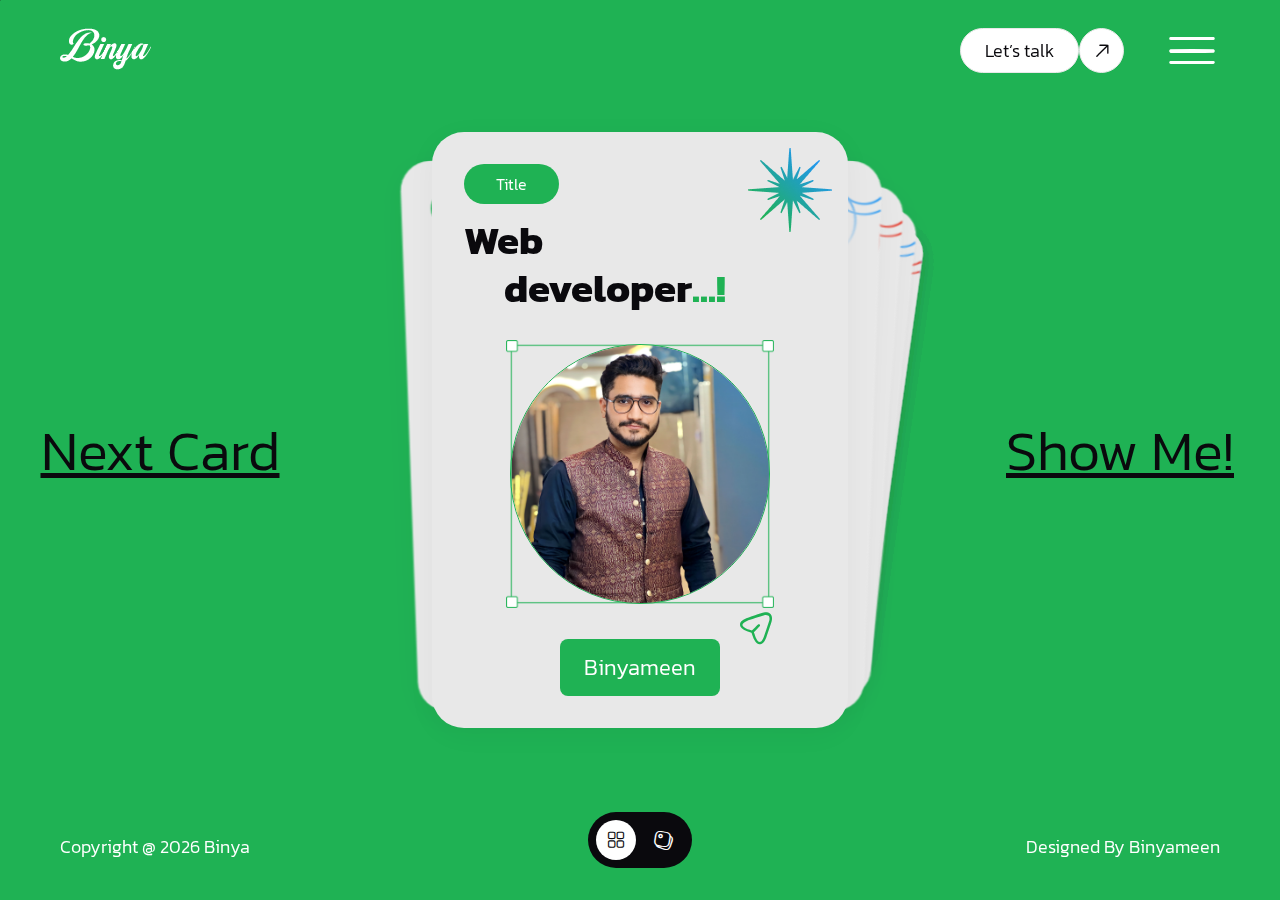
==== commit b0ec8d95: "comment removed" ====
--- a/index.html
+++ b/index.html
@@ -1,6 +1,5 @@
 <!DOCTYPE html>
 <html lang="en">
-  <!-- Mirrored from softivuspro.com/Binya/ by HTTrack Website Copier/3.x [XR&CO'2014], Mon, 11 Mar 2024 15:52:39 GMT -->
   <head>
     <!-- required meta -->
     <meta charset="UTF-8" />
@@ -50,7 +49,7 @@
                   aria-label="logo"
                   class="logo-area cus-z2"
                 >
-                  <img src="assets/images/fav.png" alt="logo" />
+                  <!-- <img src="assets/images/fav.png" alt="logo" /> -->
                   <img src="assets/images/logo.png" alt="logo" />
                 </a>
               </div>
@@ -5420,6 +5419,4 @@
     <script src="assets/js/plugins/plugin-custom.js"></script>
     <script src="assets/js/main.js"></script>
   </body>
-
-  <!-- Mirrored from softivuspro.com/Binya/ by HTTrack Website Copier/3.x [XR&CO'2014], Mon, 11 Mar 2024 15:53:20 GMT -->
 </html>
